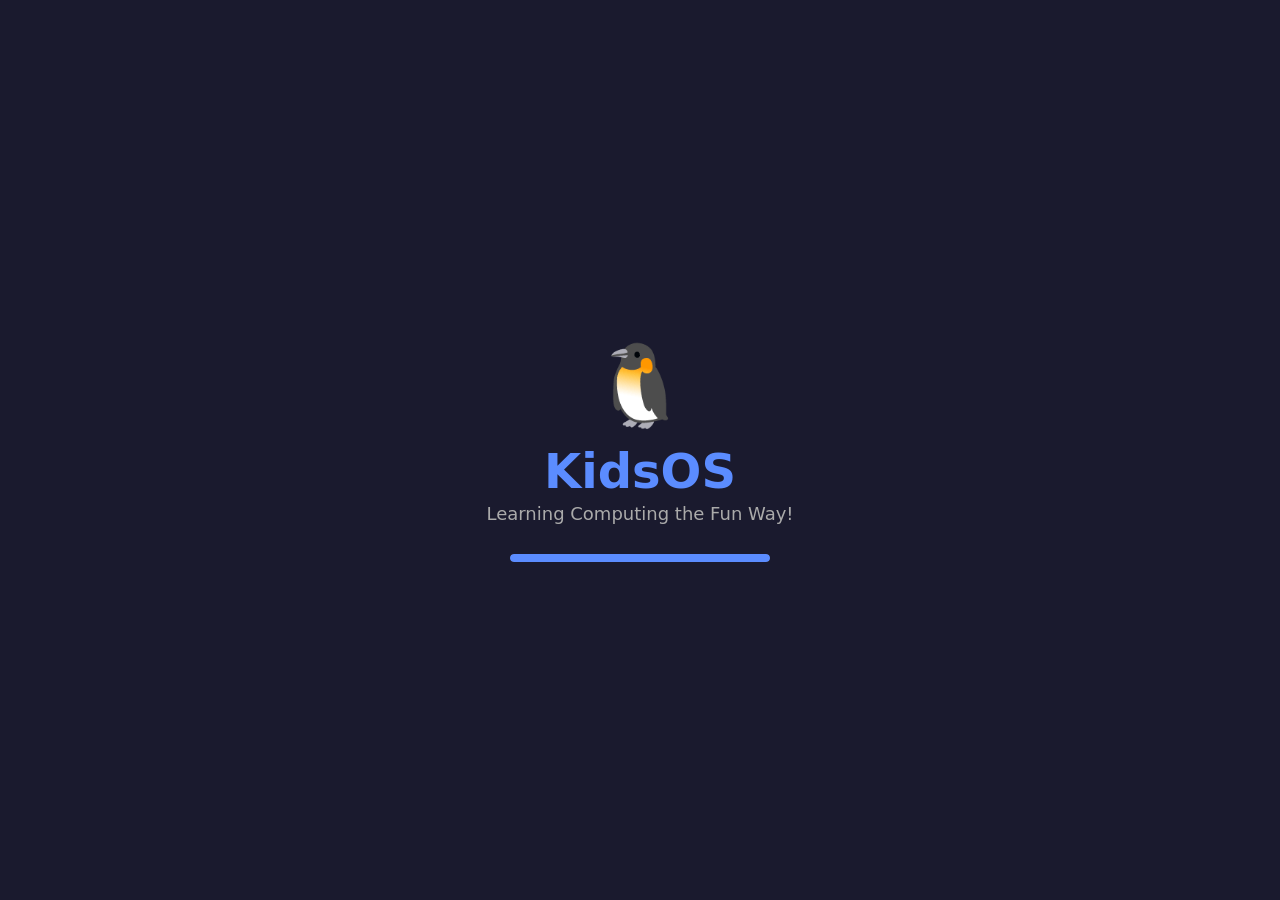
==== index.html @ b9c86a73 "Safety and privacy fixes (v0.24.5) Privacy - Vendor three.js r149 under vendor/ instead of loading i" ====
<!DOCTYPE html>
<html lang="en">
<head>
  <meta charset="UTF-8">
  <meta name="viewport" content="width=device-width, initial-scale=1.0, viewport-fit=cover">
  <title>KidsOS</title>
  <meta name="description" content="A fun educational OS simulator for kids to learn computing">
  <meta name="theme-color" content="#1a1a2e">
  <meta name="apple-mobile-web-app-capable" content="yes">
  <meta name="apple-mobile-web-app-status-bar-style" content="black-translucent">
  <meta name="mobile-web-app-capable" content="yes">
  <meta name="apple-mobile-web-app-title" content="KidsOS">
  <link rel="manifest" href="manifest.json">
  <link rel="icon" href="icons/icon.svg" type="image/svg+xml">
  <link rel="apple-touch-icon" href="icons/icon-192.png">
  <link rel="stylesheet" href="style.css?v=0.24.5">
</head>
<body>
  <!-- Desktop -->
  <div id="desktop">
    <!-- Desktop Icons -->
    <div id="desktop-icons">
      <div class="desktop-icon" onclick="OS.launch('filemanager')">
        <div class="icon-img">📁</div>
        <span>Files</span>
      </div>
      <div class="desktop-icon" onclick="OS.launch('notepad')">
        <div class="icon-img">📝</div>
        <span>Notepad</span>
      </div>
      <div class="desktop-icon" onclick="OS.launch('calculator')">
        <div class="icon-img">🔢</div>
        <span>Calculator</span>
      </div>
      <div class="desktop-icon" onclick="OS.launch('paint')">
        <div class="icon-img">🎨</div>
        <span>Paint</span>
      </div>
      <div class="desktop-icon" onclick="OS.launch('snake')">
        <div class="icon-img">🐍</div>
        <span>Snake</span>
      </div>
      <div class="desktop-icon" onclick="OS.launch('memory')">
        <div class="icon-img">🃏</div>
        <span>Memory</span>
      </div>
      <div class="desktop-icon" onclick="OS.launch('kidstagram')">
        <div class="icon-img">📸</div>
        <span>Kidstagram</span>
      </div>
      <div class="desktop-icon" onclick="OS.launch('chat')">
        <div class="icon-img">💬</div>
        <span>KidsChat</span>
      </div>
      <div class="desktop-icon" onclick="OS.launch('minesweeper')">
        <div class="icon-img">💣</div>
        <span>Minesweeper</span>
      </div>
      <div class="desktop-icon" onclick="OS.launch('ejob')">
        <div class="icon-img">💼</div>
        <span>eJob</span>
      </div>
      <div class="desktop-icon" onclick="OS.launch('kidflix')">
        <div class="icon-img">🎬</div>
        <span>Kidflix</span>
      </div>
      <div class="desktop-icon" onclick="OS.launch('tinybank')">
        <div class="icon-img">🏦</div>
        <span>TinyBank</span>
      </div>
      <div class="desktop-icon" onclick="OS.launch('chorequest')">
        <div class="icon-img">✅</div>
        <span>Chores</span>
      </div>
      <div class="desktop-icon" onclick="OS.launch('treasuremapper')">
        <div class="icon-img">🗺️</div>
        <span>Maps</span>
      </div>
      <div class="desktop-icon" onclick="OS.launch('snackdash')">
        <div class="icon-img">🛵</div>
        <span>SnackDash</span>
      </div>
      <div class="desktop-icon" onclick="OS.launch('zoomer')">
        <div class="icon-img">🚗</div>
        <span>Zoomer</span>
      </div>
      <div class="desktop-icon" onclick="OS.launch('soundboard')">
        <div class="icon-img">🔊</div>
        <span>Sounds</span>
      </div>
      <div class="desktop-icon" onclick="OS.launch('tinyscanner')">
        <div class="icon-img">🔍</div>
        <span>Scanner</span>
      </div>
      <div class="desktop-icon" onclick="OS.launch('sillyskies')">
        <div class="icon-img">🌈</div>
        <span>SillySkies</span>
      </div>
      <div class="desktop-icon" onclick="OS.launch('breakout')">
        <div class="icon-img">🧱</div>
        <span>Breakout</span>
      </div>
      <div class="desktop-icon" onclick="OS.launch('captaincardio')">
        <div class="icon-img">🚀</div>
        <span>Cardio</span>
      </div>
      <div class="desktop-icon" onclick="OS.launch('pebbles')">
        <div class="icon-img">🪨</div>
        <span>Pebbles</span>
      </div>
      <div class="desktop-icon" onclick="OS.launch('pocketpal')">
        <div class="icon-img">🐶</div>
        <span>Pocket Pal</span>
      </div>
      <div class="desktop-icon" onclick="OS.launch('settings')">
        <div class="icon-img">⚙️</div>
        <span>Settings</span>
      </div>
    </div>

    <!-- Windows container -->
    <div id="windows-container"></div>

    <!-- Taskbar -->
    <div id="taskbar">
      <div id="taskbar-left">
        <button id="app-menu-btn" onclick="OS.toggleAppMenu()">
          <span>🐧</span> Apps
        </button>
      </div>
      <div id="taskbar-center"></div>
      <div id="taskbar-right">
        <div id="taskbar-clock">
          <span id="clock-time">00:00</span>
          <span id="clock-date">Mon 01 Jan</span>
        </div>
      </div>
    </div>

    <!-- App Menu (Start Menu) -->
    <div id="app-menu" class="hidden">
      <div class="app-menu-header">
        <span id="menu-username">👤 User</span>
      </div>
      <div class="app-menu-grid">
        <div class="menu-app-item" onclick="OS.launch('filemanager'); OS.toggleAppMenu()">
          <span>📁</span> Files
        </div>
        <div class="menu-app-item" onclick="OS.launch('notepad'); OS.toggleAppMenu()">
          <span>📝</span> Notepad
        </div>
        <div class="menu-app-item" onclick="OS.launch('calculator'); OS.toggleAppMenu()">
          <span>🔢</span> Calculator
        </div>
        <div class="menu-app-item" onclick="OS.launch('paint'); OS.toggleAppMenu()">
          <span>🎨</span> Paint
        </div>
        <div class="menu-app-item" onclick="OS.launch('snake'); OS.toggleAppMenu()">
          <span>🐍</span> Snake
        </div>
        <div class="menu-app-item" onclick="OS.launch('memory'); OS.toggleAppMenu()">
          <span>🃏</span> Memory
        </div>
        <div class="menu-app-item" onclick="OS.launch('kidstagram'); OS.toggleAppMenu()">
          <span>📸</span> Kidstagram
        </div>
        <div class="menu-app-item" onclick="OS.launch('chat'); OS.toggleAppMenu()">
          <span>💬</span> KidsChat
        </div>
        <div class="menu-app-item" onclick="OS.launch('minesweeper'); OS.toggleAppMenu()">
          <span>💣</span> Minesweeper
        </div>
        <div class="menu-app-item" onclick="OS.launch('ejob'); OS.toggleAppMenu()">
          <span>💼</span> eJob
        </div>
        <div class="menu-app-item" onclick="OS.launch('kidflix'); OS.toggleAppMenu()">
          <span>🎬</span> Kidflix
        </div>
        <div class="menu-app-item" onclick="OS.launch('tinybank'); OS.toggleAppMenu()">
          <span>🏦</span> TinyBank
        </div>
        <div class="menu-app-item" onclick="OS.launch('chorequest'); OS.toggleAppMenu()">
          <span>✅</span> Chores
        </div>
        <div class="menu-app-item" onclick="OS.launch('treasuremapper'); OS.toggleAppMenu()">
          <span>🗺️</span> Maps
        </div>
        <div class="menu-app-item" onclick="OS.launch('snackdash'); OS.toggleAppMenu()">
          <span>🛵</span> SnackDash
        </div>
        <div class="menu-app-item" onclick="OS.launch('zoomer'); OS.toggleAppMenu()">
          <span>🚗</span> Zoomer
        </div>
        <div class="menu-app-item" onclick="OS.launch('soundboard'); OS.toggleAppMenu()">
          <span>🔊</span> Sounds
        </div>
        <div class="menu-app-item" onclick="OS.launch('tinyscanner'); OS.toggleAppMenu()">
          <span>🔍</span> Scanner
        </div>
        <div class="menu-app-item" onclick="OS.launch('sillyskies'); OS.toggleAppMenu()">
          <span>🌈</span> SillySkies
        </div>
        <div class="menu-app-item" onclick="OS.launch('breakout'); OS.toggleAppMenu()">
          <span>🧱</span> Breakout
        </div>
        <div class="menu-app-item" onclick="OS.launch('captaincardio'); OS.toggleAppMenu()">
          <span>🚀</span> Captain Cardio
        </div>
        <div class="menu-app-item" onclick="OS.launch('pebbles'); OS.toggleAppMenu()">
          <span>🪨</span> Pebbles
        </div>
        <div class="menu-app-item" onclick="OS.launch('pocketpal'); OS.toggleAppMenu()">
          <span>🐶</span> Pocket Pal
        </div>
        <div class="menu-app-item" onclick="OS.launch('settings'); OS.toggleAppMenu()">
          <span>⚙️</span> Settings
        </div>
      </div>
      <div class="app-menu-footer">
        <button onclick="OS.shutdown()">⏻ Shutdown</button>
      </div>
    </div>
  </div>

  <!-- Boot Screen -->
  <div id="boot-screen">
    <div id="boot-content">
      <div id="boot-logo">🐧</div>
      <div id="boot-title">KidsOS</div>
      <div id="boot-subtitle">Learning Computing the Fun Way!</div>
      <div id="boot-bar-wrap"><div id="boot-bar"></div></div>
    </div>
  </div>

  <!-- Three.js import map (used by Pocket Pal 3D) -->
  <script type="importmap">
  {
    "imports": {
      "three": "./vendor/three-0.149.0/build/three.module.js",
      "three/addons/": "./vendor/three-0.149.0/examples/jsm/"
    }
  }
  </script>

  <!-- Scripts -->
  <script src="js/os.js?v=0.24.5"></script>
  <script src="js/apps/calculator.js?v=0.24.5"></script>
  <script src="js/apps/notepad.js?v=0.24.5"></script>
  <script src="js/apps/filemanager.js?v=0.24.5"></script>
  <script src="js/apps/paint.js?v=0.24.5"></script>
  <script src="js/apps/snake.js?v=0.24.5"></script>
  <script src="js/apps/memory.js?v=0.24.5"></script>
  <script src="js/apps/kidstagram.js?v=0.24.5"></script>
  <script src="js/apps/chat.js?v=0.24.5"></script>
  <script src="js/apps/minesweeper.js?v=0.24.5"></script>
  <script src="js/apps/ejob.js?v=0.24.5"></script>
  <script src="js/apps/tinybank.js?v=0.24.5"></script>
  <script src="js/apps/chorequest.js?v=0.24.5"></script>
  <script src="js/apps/treasuremapper.js?v=0.24.5"></script>
  <script src="js/apps/snackdash.js?v=0.24.5"></script>
  <script src="js/apps/kidflix.js?v=0.24.5"></script>
  <script src="js/apps/zoomer.js?v=0.24.5"></script>
  <script src="js/apps/soundboard.js?v=0.24.5"></script>
  <script src="js/apps/tinyscanner.js?v=0.24.5"></script>
  <script src="js/apps/sillyskies.js?v=0.24.5"></script>
  <script src="js/apps/breakout.js?v=0.24.5"></script>
  <script src="js/apps/captaincardio.js?v=0.24.5"></script>
  <script src="js/apps/pebbles.js?v=0.24.5"></script>
  <script src="js/apps/pocketpal.js?v=0.24.5"></script>
  <script src="js/apps/settings.js?v=0.24.5"></script>
  <script>
    window.addEventListener('load', () => OS.boot());
    // After update: clean URL param once SW is ready
    if (location.search.includes('_update')) {
      var _cleaned = false;
      var _doClean = function() {
        if (_cleaned) return;
        _cleaned = true;
        history.replaceState(null, '', location.pathname);
      };
      if ('serviceWorker' in navigator) {
        navigator.serviceWorker.ready.then(_doClean);
        setTimeout(_doClean, 8000);
      } else { _doClean(); }
    }
    // Register PWA service worker
    if ('serviceWorker' in navigator) {
      navigator.serviceWorker.register('sw.js').then(reg => {
        reg.addEventListener('updatefound', () => {
          const newSW = reg.installing;
          newSW.addEventListener('statechange', () => {
            if (newSW.state === 'activated' && navigator.serviceWorker.controller) {
              console.log('KidsOS updated — refresh for latest version');
            }
          });
        });
      });
    }
  </script>
</body>
</html>
---- style.css ----
/* ===== RESET & BASE ===== */
*, *::before, *::after { box-sizing: border-box; margin: 0; padding: 0; }

:root {
  --taskbar-h: 52px;
  --accent: #5b8cff;
  --accent2: #ff7c5b;
  --bg-glass: rgba(30,30,50,0.82);
  --win-radius: 10px;
  --win-header-h: 36px;
  --font: 'Segoe UI', system-ui, sans-serif;
  --sat: env(safe-area-inset-top, 0px);
  --sab: env(safe-area-inset-bottom, 0px);
  --sal: env(safe-area-inset-left, 0px);
  --sar: env(safe-area-inset-right, 0px);
  /* Theme colors (light defaults) */
  --win-bg: #f0f0f0;
  --win-body-bg: #fff;
  --toolbar-bg: #f5f5f5;
  --surface-bg: #f8f8f8;
  --input-bg: #fff;
  --text-primary: #333;
  --text-secondary: #555;
  --text-muted: #888;
  --border-color: #ddd;
  --border-light: #eee;
  --hover-bg: #e8e8e8;
  --context-bg: #fff;
  --scrollbar-thumb: rgba(0,0,0,0.25);
}

[data-theme="dark"] {
  --win-bg: #2a2a3e;
  --win-body-bg: #1e1e2e;
  --toolbar-bg: #2a2a3e;
  --surface-bg: #252538;
  --input-bg: #1a1a2e;
  --text-primary: #e8e8e8;
  --text-secondary: #bbb;
  --text-muted: #888;
  --border-color: #3a3a5e;
  --border-light: #2a2a4a;
  --hover-bg: #3a3a5e;
  --context-bg: #2a2a3e;
  --scrollbar-thumb: rgba(255,255,255,0.25);
}

html, body {
  width: 100%; height: 100%;
  font-family: var(--font);
  overflow: hidden;
  user-select: none;
  touch-action: none; /* prevent browser pan/zoom interfering with OS interactions */
  -webkit-tap-highlight-color: transparent;
}

/* Restore scrolling inside scrollable panels */
.kc-messages, .kc-contact-list, .kc-edit-list, .kc-gallery-grid,
.kf-content, .fm-files, .win-body, .settings-panel, .kc-dialog,
#kc-contact-list, #kc-edit-list {
  touch-action: pan-y;
  -webkit-overflow-scrolling: touch;
}

/* Titlebar drag area — capture touch */
.win-titlebar { touch-action: none; }

/* Paint canvas — no browser gestures at all */
#paint-canvas { touch-action: none; }

/* ===== BOOT SCREEN ===== */
#boot-screen {
  position: fixed; inset: 0; z-index: 9999;
  background: #1a1a2e;
  display: flex; align-items: center; justify-content: center;
  transition: opacity 0.8s;
}
#boot-screen.fade-out { opacity: 0; pointer-events: none; }

#boot-content { text-align: center; color: #fff; }
#boot-logo { font-size: 80px; animation: pulse 1.5s infinite; }
#boot-title { font-size: 48px; font-weight: 700; margin: 10px 0 4px; color: #5b8cff; }
#boot-subtitle { font-size: 18px; color: #aaa; margin-bottom: 30px; }
#boot-bar-wrap {
  width: 260px; height: 8px; background: rgba(255,255,255,0.15);
  border-radius: 4px; overflow: hidden; margin: 0 auto;
}
#boot-bar {
  height: 100%; width: 0; background: #5b8cff;
  border-radius: 4px; transition: width 0.1s;
}

@keyframes pulse { 0%,100%{transform:scale(1)} 50%{transform:scale(1.1)} }

/* ===== DESKTOP ===== */
#desktop {
  width: 100vw; height: 100vh;
  background: linear-gradient(135deg, #1a1a2e 0%, #16213e 50%, #0f3460 100%);
  background-size: cover; background-position: center;
  position: relative; overflow: hidden;
}

/* ===== DESKTOP ICONS ===== */
#desktop-icons {
  position: absolute; top: calc(16px + var(--sat)); left: calc(16px + var(--sal));
  bottom: calc(var(--taskbar-h) + 16px);
  display: flex; flex-direction: column; flex-wrap: wrap; gap: 12px;
  z-index: 10;
}

.desktop-icon {
  display: flex; flex-direction: column; align-items: center;
  width: 80px; cursor: pointer; padding: 8px 4px;
  border-radius: 8px; transition: background 0.15s;
}
.desktop-icon:hover { background: rgba(255,255,255,0.15); }
.desktop-icon:active { background: rgba(255,255,255,0.25); }
.desktop-icon .icon-img { font-size: 36px; line-height: 1; }
.desktop-icon span {
  margin-top: 4px; font-size: 12px; color: #fff;
  text-shadow: 0 1px 3px rgba(0,0,0,0.8);
  text-align: center; word-break: break-word;
}

/* ===== TASKBAR ===== */
#taskbar {
  position: absolute; bottom: 0; left: 0; right: 0;
  height: calc(var(--taskbar-h) + var(--sab));
  background: var(--bg-glass);
  backdrop-filter: blur(12px);
  border-top: 1px solid rgba(255,255,255,0.12);
  display: flex; align-items: center;
  padding: 0 calc(12px + var(--sal)) var(--sab) calc(12px + var(--sar));
  gap: 8px; z-index: 100;
}

#taskbar-left { display: flex; align-items: center; }
#taskbar-center { flex: 1; display: flex; align-items: center; gap: 6px; padding: 0 8px; overflow: hidden; }
#taskbar-right { display: flex; align-items: center; }
.tbtn-icon { margin-right: 4px; }

#app-menu-btn {
  background: var(--accent); border: none;
  color: #fff; font-size: 14px; font-weight: 600;
  padding: 6px 14px; border-radius: 8px;
  cursor: pointer; transition: filter 0.15s;
  display: flex; align-items: center; gap: 6px;
}
#app-menu-btn:hover { filter: brightness(1.15); }

.taskbar-app-btn {
  background: rgba(255,255,255,0.12); border: 1px solid rgba(255,255,255,0.18);
  color: #fff; font-size: 13px; padding: 4px 12px;
  border-radius: 6px; cursor: pointer; max-width: 140px;
  white-space: nowrap; overflow: hidden; text-overflow: ellipsis;
  transition: background 0.15s;
}
.taskbar-app-btn:hover { background: rgba(255,255,255,0.22); }
.taskbar-app-btn.active { background: rgba(91,140,255,0.35); border-color: var(--accent); }
.taskbar-app-btn.minimized { opacity: 0.6; }

#taskbar-clock {
  display: flex; flex-direction: column; align-items: center;
  color: #fff; font-size: 13px; line-height: 1.3; padding: 0 8px;
}
#clock-time { font-weight: 700; font-size: 15px; }
#clock-date { font-size: 11px; color: #ccc; }

/* ===== APP MENU ===== */
#app-menu {
  position: absolute; bottom: calc(var(--taskbar-h) + 8px); left: 12px;
  width: 280px; background: var(--bg-glass);
  backdrop-filter: blur(16px);
  border: 1px solid rgba(255,255,255,0.15);
  border-radius: 12px; z-index: 200;
  overflow: hidden; box-shadow: 0 8px 32px rgba(0,0,0,0.5);
}
#app-menu.hidden { display: none; }

.app-menu-header {
  padding: 14px 16px; background: rgba(91,140,255,0.2);
  border-bottom: 1px solid rgba(255,255,255,0.1);
  color: #fff; font-size: 15px; font-weight: 600;
}

.app-menu-grid {
  display: grid; grid-template-columns: 1fr 1fr;
  gap: 2px; padding: 8px;
}

.menu-app-item {
  display: flex; align-items: center; gap: 10px;
  padding: 10px 12px; border-radius: 8px;
  color: #fff; font-size: 14px; cursor: pointer;
  transition: background 0.15s;
}
.menu-app-item:hover { background: rgba(255,255,255,0.15); }
.menu-app-item span { font-size: 20px; }

.app-menu-footer {
  padding: 10px 16px; border-top: 1px solid rgba(255,255,255,0.1);
}
.app-menu-footer button {
  background: rgba(255,80,80,0.2); border: 1px solid rgba(255,80,80,0.3);
  color: #ff9a9a; padding: 7px 16px; border-radius: 8px;
  cursor: pointer; font-size: 14px; width: 100%;
  transition: background 0.15s;
}
.app-menu-footer button:hover { background: rgba(255,80,80,0.35); }

/* ===== WINDOWS ===== */
#windows-container { position: absolute; inset: 0; bottom: var(--taskbar-h); z-index: 20; pointer-events: none; }
.window { pointer-events: all; }

.window {
  position: absolute;
  min-width: 300px; min-height: 200px;
  background: var(--win-bg); border-radius: var(--win-radius);
  box-shadow: 0 8px 40px rgba(0,0,0,0.5), 0 0 0 1px rgba(255,255,255,0.08);
  display: flex; flex-direction: column;
  overflow: hidden; transition: box-shadow 0.15s;
}
.window.focused { box-shadow: 0 12px 50px rgba(0,0,0,0.6), 0 0 0 2px var(--accent); }
.window.minimized { display: none; }
.window.maximized {
  top: 0 !important; left: 0 !important;
  width: 100% !important; height: 100% !important;
  border-radius: 0;
}

/* Window titlebar */
.win-titlebar {
  height: var(--win-header-h);
  background: linear-gradient(90deg, #2a2a4a, #3a3a6a);
  display: flex; align-items: center;
  padding: 0 10px; gap: 8px; flex-shrink: 0;
  cursor: grab; user-select: none;
}
.win-titlebar:active { cursor: grabbing; }

.win-controls { display: flex; gap: 4px; align-items: center; }
.win-btn {
  width: 28px; height: 22px; border-radius: 4px;
  border: none; cursor: pointer; font-size: 11px; font-weight: 700;
  color: rgba(255,255,255,0.7);
  display: flex; align-items: center; justify-content: center;
  transition: background 0.12s, color 0.12s;
  background: transparent;
}
.win-btn:hover { color: #fff; }
.win-btn.minimize:hover { background: rgba(255,255,255,0.15); }
.win-btn.maximize:hover { background: rgba(255,255,255,0.15); }
.win-btn.close:hover { background: #e81123; color: #fff; }

.win-title {
  flex: 1; color: #fff; font-size: 13px; font-weight: 600;
  text-align: left; pointer-events: none;
}
.win-title-icon { font-size: 16px; }

/* Window body */
.win-body {
  flex: 1; overflow: auto; background: var(--win-body-bg);
  display: flex; flex-direction: column;
  color: var(--text-primary);
}

/* Resize handle */
.win-resize {
  position: absolute; bottom: 0; right: 0;
  width: 16px; height: 16px; cursor: nw-resize;
  background: linear-gradient(135deg, transparent 50%, rgba(0,0,0,0.2) 50%);
}

/* ===== SCROLLBAR STYLES ===== */
::-webkit-scrollbar { width: 6px; height: 6px; }
::-webkit-scrollbar-track { background: transparent; }
::-webkit-scrollbar-thumb { background: var(--scrollbar-thumb); border-radius: 3px; }

/* ===== UTILITY ===== */
.hidden { display: none !important; }
button { font-family: var(--font); }


/* ===== SHUTDOWN OVERLAY ===== */
#shutdown-overlay {
  position: fixed; inset: 0; z-index: 9999;
  background: #000; color: #fff;
  display: flex; align-items: center; justify-content: center;
  font-size: 32px; opacity: 0;
  transition: opacity 1s;
  pointer-events: none;
}
#shutdown-overlay.show { opacity: 1; pointer-events: all; }

/* ===== APPS ===== */

/* --- Calculator --- */
.calc-wrap { padding: 12px; background: #1e1e2e; height: 100%; display: flex; flex-direction: column; gap: 8px; }
.calc-display {
  background: #2a2a3e; border-radius: 8px; padding: 10px 14px;
  text-align: right; color: #fff;
}
.calc-display .calc-expr { font-size: 13px; color: #888; min-height: 18px; }
.calc-display .calc-result { font-size: 32px; font-weight: 700; }
.calc-buttons { display: grid; grid-template-columns: repeat(4,1fr); gap: 6px; flex: 1; }
.calc-btn {
  border: none; border-radius: 8px; font-size: 18px; font-weight: 600;
  cursor: pointer; padding: 0; aspect-ratio: unset;
  transition: filter 0.1s, transform 0.1s;
}
.calc-btn:active { filter: brightness(0.85); transform: scale(0.95); }
.calc-btn.num { background: #3a3a5e; color: #fff; }
.calc-btn.op  { background: #5b8cff; color: #fff; }
.calc-btn.eq  { background: #ff7c5b; color: #fff; }
.calc-btn.clear { background: #ff5f57; color: #fff; }
.calc-btn.zero { grid-column: span 2; }
.calc-btn.fn { background: #44445e; color: #ccc; font-size: 14px; }

/* --- Notepad --- */
.notepad-wrap { display: flex; flex-direction: column; height: 100%; }
.notepad-toolbar {
  display: flex; align-items: center; gap: 6px;
  padding: 6px 10px; background: var(--toolbar-bg); border-bottom: 1px solid var(--border-color);
  flex-wrap: wrap;
}
.notepad-toolbar button, .notepad-toolbar select, .notepad-toolbar input[type=color] {
  padding: 4px 10px; border-radius: 6px; border: 1px solid var(--border-color);
  background: var(--input-bg); cursor: pointer; font-size: 13px; color: var(--text-primary);
}
.notepad-toolbar input[type=color] { width: 32px; padding: 2px; }
.notepad-toolbar button:hover { background: var(--hover-bg); }
#notepad-area, .notepad-ta {
  flex: 1; border: none; outline: none; resize: none;
  padding: 14px; font-size: 15px; line-height: 1.6;
  font-family: 'Consolas', monospace; background: var(--win-body-bg); color: var(--text-primary);
}
.notepad-statusbar {
  padding: 4px 12px; background: var(--surface-bg); border-top: 1px solid var(--border-color);
  font-size: 12px; color: var(--text-muted);
}

/* --- File Manager --- */
.fm-wrap { display: flex; flex-direction: column; height: 100%; }
.fm-toolbar {
  display: flex; align-items: center; gap: 8px;
  padding: 8px 12px; background: var(--toolbar-bg); border-bottom: 1px solid var(--border-color);
}
.fm-toolbar button {
  padding: 5px 12px; border-radius: 6px; border: 1px solid var(--border-color);
  background: var(--input-bg); cursor: pointer; font-size: 13px; color: var(--text-primary);
}
.fm-toolbar button:hover { background: var(--hover-bg); }
.fm-path {
  flex: 1; padding: 5px 10px; border: 1px solid var(--border-color); border-radius: 6px;
  font-size: 13px; background: var(--input-bg); color: var(--text-primary);
}
.fm-body { flex: 1; display: flex; overflow: hidden; }
.fm-sidebar {
  width: 140px; background: var(--surface-bg); border-right: 1px solid var(--border-color);
  padding: 8px; display: flex; flex-direction: column; gap: 2px;
}
.fm-sidebar-item {
  padding: 7px 10px; border-radius: 6px; cursor: pointer;
  font-size: 13px; color: var(--text-primary); display: flex; align-items: center; gap: 6px;
}
.fm-sidebar-item:hover { background: var(--hover-bg); }
.fm-sidebar-item.active { background: var(--accent); color: #fff; }
.fm-files {
  flex: 1; padding: 12px; overflow-y: auto;
  display: grid; grid-template-columns: repeat(auto-fill, minmax(90px, 1fr));
  gap: 8px; align-content: start;
}
.fm-file {
  display: flex; flex-direction: column; align-items: center;
  padding: 10px 6px; border-radius: 8px; cursor: pointer;
  text-align: center; font-size: 12px; color: var(--text-primary);
  transition: background 0.15s;
}
.fm-file:hover { background: rgba(91,140,255,0.12); }
.fm-file.selected { background: rgba(91,140,255,0.25); }
.fm-file .file-icon { font-size: 32px; margin-bottom: 4px; }
.fm-file span { word-break: break-word; line-height: 1.3; }
.fm-statusbar {
  padding: 5px 12px; background: var(--surface-bg); border-top: 1px solid var(--border-color);
  font-size: 12px; color: var(--text-muted);
}

/* Context menu */
.context-menu {
  position: fixed; background: var(--context-bg); border: 1px solid var(--border-color);
  border-radius: 8px; box-shadow: 0 4px 16px rgba(0,0,0,0.15);
  z-index: 9000; min-width: 160px; overflow: hidden;
}
.context-menu-item {
  padding: 9px 16px; font-size: 13px; cursor: pointer;
  display: flex; align-items: center; gap: 8px; color: var(--text-primary);
}
.context-menu-item:hover { background: var(--hover-bg); }
.context-menu-sep { height: 1px; background: var(--border-light); margin: 2px 0; }

/* --- Paint --- */
.paint-wrap { display: flex; flex-direction: column; height: 100%; background: var(--hover-bg); }
.paint-toolbar {
  display: flex; align-items: center; gap: 8px; flex-wrap: wrap;
  padding: 6px 10px; background: var(--toolbar-bg); border-bottom: 1px solid var(--border-color);
}
.paint-tool-btn {
  width: 34px; height: 34px; border: 2px solid transparent;
  border-radius: 6px; background: var(--input-bg); cursor: pointer;
  font-size: 16px; display: flex; align-items: center; justify-content: center;
  transition: all 0.15s; color: var(--text-primary);
}
.paint-tool-btn:hover { background: var(--hover-bg); }
.paint-tool-btn.active { border-color: var(--accent); background: var(--hover-bg); }
.paint-sep { width: 1px; height: 28px; background: var(--border-color); margin: 0 4px; }
.paint-color-btn {
  width: 26px; height: 26px; border-radius: 50%; border: 2px solid #fff;
  cursor: pointer; transition: transform 0.1s;
  box-shadow: 0 1px 3px rgba(0,0,0,0.3);
}
.paint-color-btn:hover { transform: scale(1.2); }
.paint-color-btn.active { border-color: #333; transform: scale(1.15); }
#paint-color-picker { width: 30px; height: 30px; border: none; padding: 0; cursor: pointer; border-radius: 50%; }
.paint-size-label { font-size: 12px; color: var(--text-secondary); }
#paint-size { width: 70px; }
.paint-canvas-wrap {
  flex: 1; overflow: auto; display: flex;
  align-items: flex-start; justify-content: flex-start;
  padding: 12px; background: var(--border-color);
}
#paint-canvas {
  background: #fff; cursor: crosshair;
  box-shadow: 0 2px 12px rgba(0,0,0,0.2);
  touch-action: none;
}
.paint-actions { display: flex; gap: 6px; }
.paint-action-btn {
  padding: 5px 12px; border-radius: 6px; border: 1px solid var(--border-color);
  background: var(--input-bg); cursor: pointer; font-size: 13px; color: var(--text-primary);
}
.paint-action-btn:hover { background: var(--hover-bg); }

/* --- Snake Game --- */
.snake-wrap { display: flex; flex-direction: column; align-items: center; height: 100%; padding: 16px; background: #1a1a2e; gap: 12px; overflow-y: auto; }
.snake-canvas-wrap { position: relative; }
.snake-score { color: #fff; font-size: 18px; font-weight: 700; }
.snake-score span { color: #5b8cff; }
#snake-canvas { border: 3px solid #5b8cff; border-radius: 6px; background: #0a0a1a; }
.snake-controls { display: flex; flex-direction: column; align-items: center; gap: 8px; }
.snake-play-btn {
  padding: 8px 24px; background: #5b8cff; color: #fff;
  border: none; border-radius: 8px; cursor: pointer; font-size: 15px; font-weight: 600;
}
.snake-play-btn:hover { background: #7aa3ff; }
.snake-dpad {
  display: grid; grid-template-columns: 44px 44px 44px; grid-template-rows: 44px 44px 44px;
  gap: 3px; width: 140px; height: 140px;
  background: rgba(255,255,255,0.06);
  border-radius: 50%; place-items: center;
  border: 2px solid rgba(91,140,255,0.25);
}
.snake-dpad-btn {
  width: 40px; height: 40px; border: none; border-radius: 50%;
  background: rgba(91,140,255,0.15); cursor: pointer;
  display: flex; align-items: center; justify-content: center;
  transition: background 0.1s, transform 0.1s; user-select: none; -webkit-user-select: none;
  position: relative;
}
.snake-dpad-btn::after {
  content: ''; display: block; width: 12px; height: 12px;
  border-right: 2.5px solid #8ab4ff; border-bottom: 2.5px solid #8ab4ff;
}
.snake-dpad-btn:hover { background: rgba(91,140,255,0.3); }
.snake-dpad-btn:active { background: rgba(91,140,255,0.5); transform: scale(0.88); }
.snake-dpad-up    { grid-column: 2; grid-row: 1; }
.snake-dpad-left  { grid-column: 1; grid-row: 2; }
.snake-dpad-right { grid-column: 3; grid-row: 2; }
.snake-dpad-down  { grid-column: 2; grid-row: 3; }
.snake-dpad-up::after    { transform: rotate(-135deg) translateY(-1px); }
.snake-dpad-right::after { transform: rotate(-45deg) translateX(-1px); }
.snake-dpad-down::after  { transform: rotate(45deg) translateY(1px); }
.snake-dpad-left::after  { transform: rotate(135deg) translateX(1px); }

/* --- Memory Game --- */
.memory-wrap { display: flex; flex-direction: column; align-items: center; height: 100%; padding: 16px; background: #1a1a2e; gap: 12px; }
.memory-info { display: flex; gap: 24px; }
.memory-info span { color: #fff; font-size: 16px; }
.memory-info span b { color: #5b8cff; }
#memory-grid {
  display: grid; grid-template-columns: repeat(4, 80px);
  gap: 10px; justify-content: center;
}
.mem-card {
  width: 80px; height: 80px; border-radius: 10px;
  background: #2a2a4e; cursor: pointer;
  display: flex; align-items: center; justify-content: center;
  font-size: 36px; border: 2px solid #3a3a6e;
  transition: transform 0.3s, background 0.3s;
  transform-style: preserve-3d;
  perspective: 600px;
}
.mem-card.flipped { background: #3a3a6e; transform: rotateY(0deg); }
.mem-card.matched { background: rgba(40,202,65,0.25); border-color: #28ca41; }
.mem-card.hidden-face .card-face { display: none; }
.card-face { font-size: 36px; }
.memory-btn {
  padding: 8px 24px; background: #5b8cff; color: #fff;
  border: none; border-radius: 8px; cursor: pointer; font-size: 15px; font-weight: 600;
}
.memory-btn:hover { background: #7aa3ff; }
.memory-msg { color: #ffbd2e; font-size: 18px; font-weight: 700; min-height: 26px; }

/* --- Minesweeper --- */
.ms-dbtn {
  padding: 5px 14px; border-radius: 20px; border: 2px solid var(--border-color);
  background: var(--input-bg); cursor: pointer; font-size: 13px; font-weight: 600;
  color: var(--text-secondary); transition: all 0.15s; font-family: var(--font);
}
.ms-dbtn:hover { background: var(--hover-bg); border-color: var(--accent); }
.ms-dbtn.active { background: var(--accent); color: #fff; border-color: var(--accent); }

.ms-wrap {
  display: flex; flex-direction: column; align-items: center;
  height: 100%; padding: 12px 10px; background: var(--win-bg); gap: 8px; overflow-y: auto;
}
.ms-topbar {
  display: flex; align-items: center; justify-content: space-between;
  width: 100%; background: #d4d0c8; border: 2px solid;
  border-color: #fff #808080 #808080 #fff;
  padding: 6px 12px; border-radius: 4px;
}
.ms-counter {
  font-size: 20px; font-weight: 700; color: #cc0000;
  background: #000; padding: 4px 10px; border-radius: 4px;
  font-family: 'Courier New', monospace; min-width: 70px; text-align: center;
}
.ms-face-btn {
  font-size: 28px; background: #d4d0c8; border: 2px solid;
  border-color: #fff #808080 #808080 #fff;
  width: 44px; height: 44px; cursor: pointer; border-radius: 4px;
  display: flex; align-items: center; justify-content: center;
  transition: border-color 0.1s;
}
.ms-face-btn:active { border-color: #808080 #fff #fff #808080; }

.ms-difficulty { display: flex; gap: 6px; }
.ms-diff-btn {
  padding: 5px 14px; border-radius: 20px; border: 2px solid var(--border-color);
  background: var(--input-bg); cursor: pointer; font-size: 13px; font-weight: 600;
  color: var(--text-secondary); transition: all 0.15s;
}
.ms-diff-btn:hover { background: var(--hover-bg); border-color: var(--accent); }
.ms-diff-btn.active { background: var(--accent); color: #fff; border-color: var(--accent); }

.ms-flagrow { display: flex; align-items: center; gap: 10px; }
.ms-flag-toggle {
  padding: 6px 16px; border-radius: 20px; border: none;
  background: var(--accent); color: #fff; cursor: pointer;
  font-size: 13px; font-weight: 600; transition: background 0.15s;
}
.ms-flag-hint { font-size: 11px; color: var(--text-muted); }

.ms-grid-wrap { overflow: auto; max-width: 100%; }
.ms-grid {
  display: grid; gap: 2px;
  background: #bdbdbd; padding: 3px;
  border: 3px solid; border-color: #808080 #fff #fff #808080;
  border-radius: 2px;
}

/* Cells */
.ms-cell {
  display: flex; align-items: center; justify-content: center;
  border-radius: 2px; cursor: pointer; font-family: var(--font);
  transition: filter 0.05s; user-select: none;
}
.ms-cell.hidden {
  background: #d4d0c8;
  border: 2px solid; border-color: #fff #808080 #808080 #fff;
}
.ms-cell.hidden:hover { filter: brightness(1.08); }
.ms-cell.hidden:active { border-color: #808080 #fff #fff #808080; filter: brightness(0.95); }
.ms-cell.revealed {
  background: #bdbdbd; border: 1px solid #9e9e9e;
}
.ms-cell.flagged {
  background: #d4d0c8; border: 2px solid; border-color: #fff #808080 #808080 #fff;
}
.ms-cell.mine { background: #bdbdbd; }
.ms-cell.death { background: #ff4444; }

.ms-message {
  font-size: 16px; font-weight: 700; color: var(--text-primary);
  min-height: 24px; text-align: center;
}

/* --- eJob --- */
.ej-wrap { display: flex; flex-direction: column; height: 100%; overflow: hidden; }

/* Stats bar */
.ej-stats {
  display: flex; align-items: center; gap: 12px;
  padding: 8px 14px; background: var(--toolbar-bg); border-bottom: 1px solid var(--border-color);
  flex-shrink: 0; flex-wrap: wrap;
}
.ej-score { font-size: 16px; font-weight: 700; color: var(--text-primary); }
.ej-combo { font-size: 14px; font-weight: 700; color: #ff6b35; animation: ej-pulse 0.6s infinite; }
@keyframes ej-pulse { 0%,100%{transform:scale(1)} 50%{transform:scale(1.1)} }
.ej-rank { font-size: 13px; color: var(--text-secondary); margin-left: auto; }
.ej-timer { font-size: 15px; font-weight: 700; color: var(--text-primary); }
.ej-timer-low { color: #e53935; animation: ej-pulse 0.5s infinite; }

/* Body: sidebar + view */
.ej-body { display: flex; flex: 1; overflow: hidden; }

/* Inbox sidebar */
.ej-inbox {
  width: 140px; min-width: 140px; background: #1e1e2e;
  display: flex; flex-direction: column; border-right: 1px solid rgba(255,255,255,0.08);
}
.ej-inbox-title {
  padding: 10px 12px; color: #fff; font-size: 12px; font-weight: 700;
  letter-spacing: 1px; background: rgba(255,255,255,0.06);
  border-bottom: 1px solid rgba(255,255,255,0.08);
}
.ej-inbox-list { flex: 1; overflow-y: auto; padding: 4px 0; }
.ej-inbox-item {
  display: flex; align-items: center; gap: 6px;
  padding: 6px 10px; font-size: 12px; color: #ccc;
}
.ej-inbox-item.ej-current { background: rgba(91,140,255,0.2); color: #fff; }
.ej-inbox-item.ej-done { opacity: 0.5; }
.ej-inbox-status { width: 16px; text-align: center; font-size: 11px; }
.ej-inbox-emoji { font-size: 14px; }
.ej-inbox-name { white-space: nowrap; overflow: hidden; text-overflow: ellipsis; }

/* Email view */
.ej-view {
  flex: 1; display: flex; flex-direction: column;
  padding: 14px; gap: 10px; overflow-y: auto;
  position: relative; background: var(--win-body-bg);
}
.ej-email-header { display: flex; align-items: center; gap: 10px; }
.ej-sender-emoji { font-size: 28px; }
.ej-sender-name { font-size: 15px; font-weight: 700; color: var(--text-primary); }
.ej-subject { font-size: 12px; color: var(--text-muted); }
.ej-email-body {
  background: var(--surface-bg); border: 1px solid var(--border-light);
  border-radius: 8px; padding: 10px 14px; font-size: 13px;
  color: var(--text-secondary); line-height: 1.5; font-style: italic;
}

/* Reply section */
.ej-reply-section { flex: 1; display: flex; flex-direction: column; gap: 4px; }
.ej-reply-label { font-size: 11px; color: var(--text-muted); text-align: center; letter-spacing: 1px; }
.ej-reply-text {
  background: var(--input-bg); border: 1px solid var(--border-color);
  border-radius: 8px; padding: 10px 14px; font-size: 13px;
  color: var(--text-primary); line-height: 1.5; min-height: 48px;
  font-family: 'Consolas', 'Courier New', monospace;
}
.ej-cursor { animation: ej-blink 0.6s infinite; color: var(--accent); font-weight: 700; }
@keyframes ej-blink { 0%,100%{opacity:1} 50%{opacity:0} }

/* Progress bar */
.ej-progress-wrap {
  height: 8px; background: var(--hover-bg); border-radius: 4px; overflow: hidden;
}
.ej-progress-bar {
  height: 100%; background: var(--accent); border-radius: 4px;
  transition: width 0.1s;
}
.ej-progress-pct { font-size: 11px; color: var(--text-muted); text-align: right; }

/* Persistent animation overlay (lives on window element, survives render cycles) */
.ej-overlay {
  position: absolute;
  top: var(--win-header-h); left: 0; right: 0; bottom: 0;
  pointer-events: none; z-index: 5; overflow: hidden;
}

/* Sent flash */
.ej-sent-flash {
  position: absolute; top: 50%; left: 50%; transform: translate(-50%, -50%) scale(0);
  font-size: 36px; font-weight: 800; color: #4caf50;
  pointer-events: none; opacity: 0; text-align: center;
  text-shadow: 0 2px 12px rgba(76,175,80,0.5);
  line-height: 1.3; white-space: nowrap;
}
.ej-flash-anim {
  animation: ej-flash 1.8s cubic-bezier(0.17, 0.67, 0.3, 1.2);
}
@keyframes ej-flash {
  0% { opacity: 1; transform: translate(-50%, -50%) scale(0.3) rotate(-5deg); }
  15% { opacity: 1; transform: translate(-50%, -50%) scale(1.6) rotate(2deg); }
  30% { opacity: 1; transform: translate(-50%, -50%) scale(1.4) rotate(-1deg); }
  60% { opacity: 1; transform: translate(-50%, -52%) scale(1.45) rotate(0deg); }
  80% { opacity: 0.7; transform: translate(-50%, -58%) scale(1.5) rotate(0deg); }
  100% { opacity: 0; transform: translate(-50%, -68%) scale(1.6); }
}

/* Combo popup */
.ej-combo-pop {
  position: absolute; top: 35%; left: 50%; transform: translate(-50%, -50%) scale(0);
  font-size: 32px; font-weight: 800; color: #ff6b35;
  pointer-events: none; opacity: 0; text-align: center;
  text-shadow: 0 2px 16px rgba(255,107,53,0.5);
  line-height: 1.3; white-space: nowrap;
}
.ej-pop-anim {
  animation: ej-pop 2s cubic-bezier(0.17, 0.67, 0.3, 1.2);
}
@keyframes ej-pop {
  0% { opacity: 1; transform: translate(-50%, -50%) scale(0.3) rotate(5deg); }
  12% { opacity: 1; transform: translate(-50%, -50%) scale(1.8) rotate(-3deg); }
  25% { opacity: 1; transform: translate(-50%, -55%) scale(1.5) rotate(1deg); }
  55% { opacity: 1; transform: translate(-50%, -60%) scale(1.55) rotate(0deg); }
  80% { opacity: 0.6; transform: translate(-50%, -75%) scale(1.5) rotate(0deg); }
  100% { opacity: 0; transform: translate(-50%, -90%) scale(1.2); }
}

/* Zero score special win */
.ej-zero-win { font-size: 48px; margin-bottom: 8px; animation: ej-zero-bounce 1s infinite; }
@keyframes ej-zero-bounce { 0%,100%{transform:scale(1) rotate(0deg)} 25%{transform:scale(1.15) rotate(-5deg)} 50%{transform:scale(1) rotate(0deg)} 75%{transform:scale(1.15) rotate(5deg)} }
.ej-zero-title {
  font-size: 22px; font-weight: 800; color: #ff6b35;
  text-shadow: 0 2px 8px rgba(255,107,53,0.4);
  animation: ej-zero-glow 1.5s infinite alternate;
}
@keyframes ej-zero-glow { 0%{text-shadow:0 2px 8px rgba(255,107,53,0.4)} 100%{text-shadow:0 2px 20px rgba(255,107,53,0.8)} }

/* Tap zone */
.ej-tap-zone {
  padding: 12px; text-align: center; font-size: 14px; font-weight: 600;
  color: var(--text-muted); background: var(--surface-bg);
  border-top: 1px solid var(--border-color); cursor: pointer;
  flex-shrink: 0; user-select: none; -webkit-user-select: none;
  transition: background 0.15s;
}
.ej-tap-zone:active { background: var(--hover-bg); }

/* Idle screen */
.ej-idle {
  display: flex; flex-direction: column; align-items: center;
  justify-content: center; flex: 1; padding: 24px; text-align: center; gap: 8px;
}
.ej-idle-icon { font-size: 56px; }
.ej-idle-title { font-size: 32px; font-weight: 800; color: var(--text-primary); }
.ej-idle-subtitle { font-size: 14px; color: var(--text-muted); margin-bottom: 8px; }
.ej-idle-desc { font-size: 13px; color: var(--text-secondary); max-width: 360px; line-height: 1.5; }
.ej-idle-rules {
  display: flex; flex-direction: column; gap: 4px;
  font-size: 13px; color: var(--text-secondary); margin: 12px 0;
}
.ej-start-btn {
  padding: 12px 32px; background: var(--accent); color: #fff;
  border: none; border-radius: 10px; cursor: pointer;
  font-size: 16px; font-weight: 700; font-family: var(--font);
  transition: filter 0.15s;
}
.ej-start-btn:hover { filter: brightness(1.15); }
.ej-hi-score { font-size: 14px; color: var(--text-muted); margin-top: 8px; }

/* Game over screen */
.ej-gameover {
  display: flex; flex-direction: column; align-items: center;
  justify-content: center; flex: 1; padding: 24px; text-align: center; gap: 8px;
}
.ej-go-rank { font-size: 24px; font-weight: 700; color: var(--text-primary); }
.ej-go-title { font-size: 28px; font-weight: 800; color: var(--text-primary); margin-bottom: 12px; }
.ej-go-stats { display: flex; flex-wrap: wrap; gap: 12px; justify-content: center; margin-bottom: 16px; }
.ej-go-stat {
  background: var(--surface-bg); border: 1px solid var(--border-light);
  border-radius: 10px; padding: 12px 18px; min-width: 110px;
  display: flex; flex-direction: column; gap: 4px;
}
.ej-go-stat span { font-size: 12px; color: var(--text-muted); }
.ej-go-stat strong { font-size: 20px; color: var(--text-primary); }

/* --- Soundboard --- */
.sb-wrap {
  height: 100%; padding: 16px; background: #1a1a2e;
  display: flex; align-items: center; justify-content: center;
}
.sb-grid {
  display: grid; grid-template-columns: repeat(4, 1fr);
  gap: 10px; width: 100%; max-width: 380px;
}
.sb-btn {
  aspect-ratio: 1; border: none; border-radius: 14px;
  cursor: pointer; display: flex; flex-direction: column;
  align-items: center; justify-content: center; gap: 4px;
  transition: transform 0.1s, filter 0.1s;
  box-shadow: 0 4px 12px rgba(0,0,0,0.3);
}
.sb-btn:hover { filter: brightness(1.15); transform: scale(1.05); }
.sb-btn:active, .sb-btn.sb-pressed { transform: scale(0.9); filter: brightness(1.4); }
.sb-emoji { font-size: 32px; line-height: 1; }
.sb-label { font-size: 11px; font-weight: 700; color: #fff; text-shadow: 0 1px 2px rgba(0,0,0,0.4); }

/* --- Kidflix --- */
.kf-wrap { display:flex; flex-direction:column; height:100%; background:#141414; overflow:hidden; }

.kf-header {
  display:flex; align-items:center; gap:12px; padding:10px 16px;
  background:#141414; border-bottom:1px solid #2a2a2a; flex-shrink:0;
}
.kf-logo {
  font-size:20px; font-weight:900; letter-spacing:2px;
  background:linear-gradient(180deg,#e50914,#b20710); -webkit-background-clip:text; -webkit-text-fill-color:transparent;
  text-shadow:none;
}
.kf-search {
  flex:1; max-width:220px; padding:6px 12px; border-radius:4px;
  border:1px solid #444; background:#2a2a2a; color:#fff;
  font-size:13px; outline:none; font-family:var(--font);
}
.kf-search::placeholder { color:#888; }
.kf-search:focus { border-color:#e50914; }

.kf-tabs {
  display:flex; gap:4px; padding:8px 16px; background:#141414; flex-shrink:0;
  overflow-x:auto; scrollbar-width:none;
}
.kf-tabs::-webkit-scrollbar { display:none; }
.kf-tab {
  padding:5px 14px; border-radius:16px; border:1px solid #444;
  background:transparent; color:#aaa; font-size:12px; font-weight:600;
  cursor:pointer; white-space:nowrap; font-family:var(--font);
  transition:all 0.15s;
}
.kf-tab:hover { border-color:#888; color:#fff; }
.kf-tab-active { background:#e50914; border-color:#e50914; color:#fff; }

.kf-content { flex:1; overflow-y:auto; padding:12px 16px; }

.kf-grid {
  display:grid; grid-template-columns:repeat(auto-fill,minmax(150px,1fr));
  gap:16px;
}

.kf-empty { color:#888; text-align:center; padding:40px; font-size:15px; grid-column:1/-1; }

.kf-card { cursor:pointer; transition:transform 0.15s; }
.kf-card:hover { transform:scale(1.04); }

.kf-poster {
  position:relative; border-radius:8px; overflow:hidden;
  box-shadow:0 4px 12px rgba(0,0,0,0.4);
}
.kf-poster-canvas { width:100%; height:auto; display:block; }
.kf-play-overlay {
  position:absolute; inset:0; display:flex; align-items:center; justify-content:center;
  background:rgba(0,0,0,0); font-size:36px; color:#fff; opacity:0;
  transition:all 0.2s; pointer-events:none;
}
.kf-card:hover .kf-play-overlay { opacity:1; background:rgba(0,0,0,0.35); }

.kf-card-info { padding:8px 2px 0; }
.kf-card-title { color:#fff; font-size:13px; font-weight:600; line-height:1.3; }
.kf-card-meta { display:flex; gap:8px; margin-top:3px; }
.kf-card-genre { font-size:11px; color:#e50914; font-weight:600; }
.kf-card-year { font-size:11px; color:#888; }

/* Player view */
.kf-player { display:flex; flex-direction:column; gap:12px; }

.kf-back-btn {
  align-self:flex-start; padding:6px 14px; border-radius:6px;
  border:1px solid #444; background:#2a2a2a; color:#ccc;
  font-size:13px; cursor:pointer; font-family:var(--font);
  transition:all 0.15s;
}
.kf-back-btn:hover { background:#444; color:#fff; }

.kf-video-wrap { border-radius:8px; overflow:hidden; background:#000; }
.kf-video { width:100%; display:block; max-height:300px; background:#000; }

.kf-movie-info { padding:4px 0 16px; }
.kf-movie-header { display:flex; align-items:flex-start; gap:12px; }
.kf-movie-emoji { font-size:40px; line-height:1; flex-shrink:0; }
.kf-movie-titles { flex:1; }
.kf-movie-title { color:#fff; font-size:20px; font-weight:700; margin:0 0 6px; }
.kf-movie-meta { display:flex; align-items:center; gap:10px; flex-wrap:wrap; color:#aaa; font-size:13px; }
.kf-badge {
  padding:2px 10px; border-radius:4px; font-size:11px; font-weight:700;
  background:#e50914; color:#fff;
}
.kf-rating { color:#fdd835; font-weight:700; }

.kf-like-btn {
  font-size:24px; background:none; border:none; cursor:pointer;
  padding:4px; transition:transform 0.15s; flex-shrink:0;
}
.kf-like-btn:hover { transform:scale(1.2); }

.kf-movie-desc { color:#ccc; font-size:14px; line-height:1.6; margin:12px 0 8px; }
.kf-movie-parody { color:#666; font-size:12px; font-style:italic; }

/* --- Kidstagram --- */
.kg-wrap { display:flex; flex-direction:column; height:100%; background:var(--surface-bg); overflow:hidden; }

.kg-nav {
  display:flex; align-items:center; justify-content:space-between;
  padding:10px 16px; background:var(--win-body-bg); border-bottom:1px solid var(--border-light); flex-shrink:0;
}
.kg-nav-logo { font-size:17px; font-weight:800; background:linear-gradient(90deg,#f09433,#e6683c,#dc2743,#cc2366,#bc1888); -webkit-background-clip:text; -webkit-text-fill-color:transparent; }
.kg-nav-count { font-size:14px; font-weight:700; color:#e91e8c; }

/* Stories */
.kg-stories {
  display:flex; gap:12px; padding:12px 14px; overflow-x:auto;
  background:var(--win-body-bg); border-bottom:1px solid var(--border-light); flex-shrink:0;
}
.kg-stories::-webkit-scrollbar { height:0; }
.kg-story { display:flex; flex-direction:column; align-items:center; gap:4px; cursor:pointer; }
.kg-story-ring {
  padding:2px; border-radius:50%;
  background:linear-gradient(45deg,#f09433,#e6683c,#dc2743,#cc2366,#bc1888);
}
.kg-story-av {
  width:48px; height:48px; border-radius:50%;
  display:flex; align-items:center; justify-content:center;
  font-size:24px; border:2px solid var(--win-body-bg);
}
.kg-story-name { font-size:10px; color:var(--text-secondary); white-space:nowrap; max-width:58px; overflow:hidden; text-overflow:ellipsis; text-align:center; }

/* Feed */
.kg-feed { flex:1; overflow-y:auto; }

.kg-post { background:var(--win-body-bg); border-bottom:8px solid var(--toolbar-bg); }

.kg-post-header {
  display:flex; align-items:center; gap:10px; padding:10px 12px;
}
.kg-post-av {
  width:36px; height:36px; border-radius:50%; flex-shrink:0;
  display:flex; align-items:center; justify-content:center; font-size:20px;
}
.kg-post-info { flex:1; }
.kg-post-username { font-size:13px; font-weight:700; color:var(--text-primary); }
.kg-post-time { font-size:11px; color:var(--text-muted); }
.kg-post-type-badge {
  font-size:10px; font-weight:700; padding:3px 8px; border-radius:10px; white-space:nowrap;
}
.kg-type-drawing { background:#fce4ec; color:#c2185b; }
.kg-type-pet     { background:#f3e5f5; color:#7b1fa2; }
.kg-type-game    { background:#e3f2fd; color:#1565c0; }
.kg-type-outdoor { background:#e8f5e9; color:#2e7d32; }

.kg-img-wrap { width:100%; line-height:0; }
.kg-canvas   { width:100%; display:block; }

.kg-actions {
  display:flex; align-items:center; gap:8px; padding:8px 12px 4px;
}
.kg-like-btn {
  display:flex; align-items:center; gap:5px; padding:6px 12px;
  border:none; background:var(--win-body-bg); cursor:pointer; font-size:15px;
  border-radius:20px; font-weight:700; color:var(--text-secondary);
  transition:transform 0.15s, background 0.15s;
}
.kg-like-btn:hover   { background:var(--hover-bg); }
.kg-like-btn.liked   { color:#e91e8c; }
.kg-comment-toggle {
  padding:6px 12px; border:none; background:var(--win-body-bg); cursor:pointer;
  font-size:14px; border-radius:20px; font-weight:700; color:var(--text-secondary);
  transition:background 0.15s;
}
.kg-comment-toggle:hover { background:var(--hover-bg); }

.kg-caption {
  padding:2px 12px 8px; font-size:13px; color:var(--text-primary); line-height:1.5;
}
.kg-tags { display:block; font-size:12px; color:#3897f0; margin-top:2px; }

/* Comments section */
.kg-comments { padding:0 12px 10px; border-top:1px solid var(--border-light); }
.kg-comments-list { display:flex; flex-direction:column; gap:6px; padding:8px 0; max-height:120px; overflow-y:auto; }
.kg-comment {
  display:flex; align-items:flex-start; gap:8px; font-size:13px; color:var(--text-primary); line-height:1.4;
}
.kg-comment-av { font-size:16px; flex-shrink:0; }
.kg-comment.kg-comment-new { animation:kg-fadein 0.3s; }
@keyframes kg-fadein { from{opacity:0;transform:translateY(4px)} to{opacity:1;transform:none} }
.kg-comment-input-row {
  display:flex; gap:6px; padding-top:8px; border-top:1px solid var(--border-light);
}
.kg-comment-input {
  flex:1; padding:7px 12px; border:1px solid var(--border-color); border-radius:20px;
  font-size:12px; outline:none; font-family:var(--font); background:var(--input-bg); color:var(--text-primary);
}
.kg-comment-input:focus { border-color:#3897f0; }
.kg-comment-send {
  padding:7px 14px; background:#3897f0; color:#fff; border:none;
  border-radius:20px; cursor:pointer; font-size:12px; font-weight:600;
}
.kg-comment-send:hover { background:#1565c0; }

/* --- KidsChat --- */
.kc-wrap { display: flex; height: 100%; overflow: hidden; }

/* Sidebar */
.kc-sidebar {
  width: 180px; min-width: 180px; background: #1e1e2e;
  display: flex; flex-direction: column; border-right: 1px solid rgba(255,255,255,0.08);
}
.kc-sidebar-header {
  display: flex; align-items: center; justify-content: space-between;
  padding: 12px 14px; background: rgba(255,255,255,0.06);
  color: #fff; font-size: 14px; font-weight: 700; border-bottom: 1px solid rgba(255,255,255,0.08);
}
.kc-add-btn {
  width: 26px; height: 26px; border-radius: 50%; border: none;
  background: #5b8cff; color: #fff; font-size: 18px; cursor: pointer;
  display: flex; align-items: center; justify-content: center; line-height: 1;
}
.kc-add-btn:hover { background: #7aa3ff; }
.kc-contact-list { flex: 1; overflow-y: auto; padding: 6px 0; }
.kc-contact {
  display: flex; align-items: center; gap: 10px; padding: 10px 12px;
  cursor: pointer; transition: background 0.15s; border-radius: 0;
}
.kc-contact:hover { background: rgba(255,255,255,0.07); }
.kc-contact.active { background: rgba(91,140,255,0.25); }
.kc-contact-avatar {
  width: 40px; height: 40px; border-radius: 50%;
  display: flex; align-items: center; justify-content: center;
  font-size: 22px; flex-shrink: 0;
}
.kc-contact-body { flex: 1; overflow: hidden; }
.kc-contact-name { color: #fff; font-size: 13px; font-weight: 600; }
.kc-contact-preview { color: #888; font-size: 11px; white-space: nowrap; overflow: hidden; text-overflow: ellipsis; }

/* Main area */
.kc-main { flex: 1; display: flex; flex-direction: column; background: var(--surface-bg); overflow: hidden; }
.kc-empty { flex: 1; display: flex; flex-direction: column; align-items: center; justify-content: center; }

/* Chat panel */
.kc-chat-panel { display: flex; flex-direction: column; flex: 1; }
.kc-chat-header {
  display: flex; align-items: center; gap: 10px; padding: 10px 14px;
  background: var(--win-body-bg); border-bottom: 1px solid var(--border-color); flex-shrink: 0;
}
.kc-chat-header-avatar {
  width: 38px; height: 38px; border-radius: 50%;
  display: flex; align-items: center; justify-content: center;
  font-size: 20px; flex-shrink: 0;
}
.kc-chat-header-info { flex: 1; }
.kc-chat-header-name { font-size: 14px; font-weight: 700; color: var(--text-primary); }
.kc-chat-header-status { font-size: 11px; color: #4caf50; }
.kc-edit-replies-btn {
  padding: 5px 12px; border-radius: 16px; border: 1px solid var(--border-color);
  background: var(--toolbar-bg); cursor: pointer; font-size: 12px; font-weight: 600;
  color: var(--text-secondary); transition: all 0.15s; white-space: nowrap;
}
.kc-edit-replies-btn:hover { background: var(--hover-bg); border-color: var(--accent); color: var(--accent); }

/* Messages */
.kc-messages { flex: 1; overflow-y: auto; padding: 14px 12px; display: flex; flex-direction: column; gap: 10px; }
.kc-no-messages { text-align: center; color: #aaa; font-size: 14px; margin: auto; }

.kc-msg-row { display: flex; align-items: flex-end; gap: 8px; }
.kc-msg-row.me { flex-direction: row-reverse; }
.kc-bubble-avatar {
  width: 28px; height: 28px; border-radius: 50%;
  display: flex; align-items: center; justify-content: center;
  font-size: 15px; flex-shrink: 0; margin-bottom: 16px;
}
.kc-bubble {
  max-width: 240px; padding: 9px 13px; border-radius: 18px;
  font-size: 13px; line-height: 1.5; word-break: break-word;
}
.kc-bubble.me {
  background: #5b8cff; color: #fff;
  border-bottom-right-radius: 4px;
}
.kc-bubble.them {
  background: var(--win-body-bg); color: var(--text-primary);
  border: 1px solid var(--border-light);
  border-bottom-left-radius: 4px;
}
.kc-msg-time { font-size: 10px; color: #bbb; margin-top: 3px; padding: 0 4px; }

/* Typing indicator */
.kc-typing {
  display: flex; align-items: center; gap: 6px;
  padding: 6px 14px; font-size: 12px; color: #888; flex-shrink: 0;
}
.kc-dots span {
  display: inline-block; animation: kc-bounce 1.2s infinite;
  font-size: 16px; line-height: 1;
}
.kc-dots span:nth-child(2) { animation-delay: 0.2s; }
.kc-dots span:nth-child(3) { animation-delay: 0.4s; }
@keyframes kc-bounce { 0%,60%,100%{transform:translateY(0)} 30%{transform:translateY(-4px)} }

/* Input bar */
.kc-input-bar {
  display: flex; gap: 8px; padding: 10px 12px;
  background: var(--win-body-bg); border-top: 1px solid var(--border-color); flex-shrink: 0;
}
.kc-input {
  flex: 1; padding: 9px 14px; border: 1px solid var(--border-color); border-radius: 20px;
  font-size: 13px; outline: none; font-family: var(--font);
  transition: border-color 0.15s;
  background: var(--input-bg); color: var(--text-primary);
}
.kc-input:focus { border-color: var(--accent); }
.kc-send-btn {
  padding: 9px 18px; background: var(--accent); color: #fff;
  border: none; border-radius: 20px; cursor: pointer;
  font-size: 13px; font-weight: 600; white-space: nowrap;
  transition: filter 0.15s;
}
.kc-send-btn:hover { filter: brightness(1.15); }

/* Edit Replies panel */
.kc-edit-panel { display: flex; flex-direction: column; flex: 1; background: var(--surface-bg); }
.kc-edit-header {
  display: flex; align-items: center; gap: 12px; padding: 12px 14px;
  background: var(--win-body-bg); border-bottom: 1px solid var(--border-light); flex-shrink: 0;
}
.kc-back-btn {
  padding: 5px 12px; border-radius: 16px; border: 1px solid var(--border-color);
  background: var(--toolbar-bg); cursor: pointer; font-size: 12px; font-weight: 600;
  color: var(--text-secondary); transition: all 0.15s;
}
.kc-back-btn:hover { background: var(--hover-bg); }
.kc-edit-header span { font-size: 14px; font-weight: 700; color: var(--text-primary); }
.kc-edit-hint { padding: 10px 16px; font-size: 12px; color: var(--text-muted); background: var(--surface-bg); border-bottom: 1px solid var(--border-light); }
.kc-edit-list { flex: 1; overflow-y: auto; padding: 8px; display: flex; flex-direction: column; gap: 6px; }
.kc-edit-reply-row {
  display: flex; align-items: center; gap: 10px; padding: 9px 12px;
  background: var(--win-body-bg); border: 1px solid var(--border-light); border-radius: 10px;
}
.kc-edit-reply-avatar { font-size: 18px; flex-shrink: 0; }
.kc-edit-reply-text { flex: 1; font-size: 13px; color: var(--text-primary); }
.kc-edit-del-btn {
  width: 22px; height: 22px; border-radius: 50%; border: none;
  background: #ffebee; color: #f44336; cursor: pointer; font-size: 12px;
  display: flex; align-items: center; justify-content: center; flex-shrink: 0;
}
.kc-edit-del-btn:hover { background: #f44336; color: #fff; }
.kc-edit-add-row {
  display: flex; gap: 8px; padding: 10px 12px;
  background: var(--win-body-bg); border-top: 1px solid var(--border-light); flex-shrink: 0;
}
.kc-edit-input {
  flex: 1; padding: 8px 14px; border: 1px solid var(--border-color); border-radius: 20px;
  font-size: 13px; outline: none; font-family: var(--font);
  background: var(--input-bg); color: var(--text-primary);
}
.kc-edit-input:focus { border-color: var(--accent); }
.kc-edit-add-btn {
  padding: 8px 16px; background: var(--accent); color: #fff;
  border: none; border-radius: 20px; cursor: pointer;
  font-size: 13px; font-weight: 600; white-space: nowrap;
}
.kc-edit-add-btn:hover { filter: brightness(1.15); }

/* Gallery picker */
.kc-gallery {
  display: flex; flex-direction: column; border-top: 1px solid var(--border-color);
  background: var(--win-body-bg); max-height: 220px; flex-shrink: 0;
}
.kc-gallery-header {
  display: flex; align-items: center; justify-content: space-between;
  padding: 8px 12px; font-size: 13px; font-weight: 700; color: var(--text-primary);
  border-bottom: 1px solid var(--border-light);
}
.kc-gallery-close {
  width: 22px; height: 22px; border-radius: 50%; border: none;
  background: var(--toolbar-bg); cursor: pointer; font-size: 12px; color: var(--text-muted);
  display: flex; align-items: center; justify-content: center;
}
.kc-gallery-close:hover { background: var(--hover-bg); color: var(--text-primary); }
.kc-gallery-grid {
  display: flex; gap: 10px; padding: 10px 12px; overflow-x: auto; flex: 1;
}
.kc-gallery-item {
  display: flex; flex-direction: column; align-items: center; gap: 4px;
  cursor: pointer; flex-shrink: 0; border-radius: 10px; padding: 6px;
  transition: background 0.15s;
}
.kc-gallery-item:hover { background: var(--hover-bg); }
.kc-gallery-item span { font-size: 11px; color: var(--text-secondary); white-space: nowrap; }
.kc-gallery-canvas { border-radius: 8px; border: 1px solid var(--border-light); }
.kc-photo-btn {
  width: 36px; height: 36px; border-radius: 50%; border: 1px solid var(--border-color);
  background: var(--toolbar-bg); cursor: pointer; font-size: 16px; flex-shrink: 0;
  display: flex; align-items: center; justify-content: center;
  transition: all 0.15s;
}
.kc-photo-btn:hover { background: var(--hover-bg); border-color: var(--accent); }

/* Image bubbles */
.kc-bubble-img {
  border-radius: 14px; overflow: hidden; max-width: 200px;
}
.kc-bubble-img.me { border-bottom-right-radius: 4px; }
.kc-bubble-img.them { border-bottom-left-radius: 4px; border: 1px solid #e8e8e8; }
.kc-bubble-img canvas { display: block; width: 180px; height: 130px; }
.kc-img-label {
  padding: 4px 10px 6px; font-size: 11px; color: var(--text-secondary); background: var(--surface-bg);
}
.kc-bubble-img.me .kc-img-label { background: #4a7de6; color: #fff; }

/* Contact dialog */
.kc-dialog-overlay {
  position: absolute; inset: 0; z-index: 10;
  background: rgba(0,0,0,0.4);
  display: flex; align-items: center; justify-content: center;
}
.kc-dialog {
  background: var(--context-bg); border-radius: 14px; padding: 20px 24px;
  width: 320px; max-height: 90%; overflow-y: auto;
  box-shadow: 0 8px 32px rgba(0,0,0,0.25);
}
.kc-dialog h3 { font-size: 17px; font-weight: 700; color: var(--text-primary); margin-bottom: 16px; }
.kc-dialog-field { margin-bottom: 14px; }
.kc-dialog-field label { display: block; font-size: 12px; font-weight: 600; color: var(--text-secondary); margin-bottom: 6px; }
.kc-dialog-field input {
  width: 100%; padding: 8px 12px; border: 1px solid var(--border-color); border-radius: 8px;
  font-size: 14px; outline: none; font-family: var(--font);
  background: var(--input-bg); color: var(--text-primary);
}
.kc-dialog-field input:focus { border-color: var(--accent); }
.kc-avatar-grid {
  display: grid; grid-template-columns: repeat(8, 1fr); gap: 4px;
}
.kc-avatar-opt {
  width: 34px; height: 34px; border-radius: 50%;
  display: flex; align-items: center; justify-content: center;
  font-size: 20px; cursor: pointer; border: 2px solid transparent;
  transition: all 0.15s; background: var(--toolbar-bg);
}
.kc-avatar-opt:hover { background: var(--hover-bg); }
.kc-avatar-opt.selected { border-color: var(--accent); background: var(--hover-bg); }
.kc-color-grid {
  display: flex; gap: 6px; flex-wrap: wrap;
}
.kc-color-opt {
  width: 28px; height: 28px; border-radius: 50%; cursor: pointer;
  border: 3px solid transparent; transition: all 0.15s;
}
.kc-color-opt:hover { transform: scale(1.15); }
.kc-color-opt.selected { border-color: #222; transform: scale(1.15); }
.kc-dialog-btns {
  display: flex; gap: 8px; justify-content: flex-end; margin-top: 18px;
}
.kc-dialog-cancel {
  padding: 8px 18px; border-radius: 8px; border: 1px solid var(--border-color);
  background: var(--toolbar-bg); cursor: pointer; font-size: 13px; font-weight: 600; color: var(--text-secondary);
}
.kc-dialog-cancel:hover { background: var(--hover-bg); }
.kc-dialog-save {
  padding: 8px 18px; border-radius: 8px; border: none;
  background: var(--accent); color: #fff; cursor: pointer; font-size: 13px; font-weight: 600;
}
.kc-dialog-save:hover { filter: brightness(1.15); }

/* --- Settings --- */
.settings-wrap { display: flex; height: 100%; }
.settings-sidebar {
  width: 160px; background: var(--toolbar-bg); border-right: 1px solid var(--border-color);
  padding: 10px; display: flex; flex-direction: column; gap: 2px;
}
.settings-sidebar-item {
  padding: 9px 12px; border-radius: 8px; cursor: pointer;
  font-size: 14px; color: var(--text-primary); display: flex; align-items: center; gap: 8px;
  transition: background 0.15s;
}
.settings-sidebar-item:hover { background: var(--hover-bg); }
.settings-sidebar-item.active { background: var(--accent); color: #fff; }
.settings-panel { flex: 1; padding: 20px; overflow-y: auto; display: none; background: var(--win-body-bg); }
.settings-panel.active { display: block; }
.settings-panel h2 { font-size: 20px; font-weight: 700; margin-bottom: 16px; color: var(--text-primary); }
.settings-group { margin-bottom: 20px; }
.settings-group label {
  display: block; font-size: 14px; color: var(--text-secondary); margin-bottom: 6px; font-weight: 600;
}
.settings-group input[type=text], .settings-group input[type=time],
.settings-group input[type=date], .settings-group select {
  width: 100%; padding: 8px 12px; border: 1px solid var(--border-color); border-radius: 8px;
  font-size: 14px; outline: none; transition: border-color 0.15s;
  background: var(--input-bg); color: var(--text-primary);
}
.settings-group input:focus, .settings-group select:focus { border-color: var(--accent); }
.settings-btn {
  padding: 9px 20px; background: var(--accent); color: #fff;
  border: none; border-radius: 8px; cursor: pointer; font-size: 14px; font-weight: 600;
  transition: filter 0.15s;
}
.settings-btn:hover { filter: brightness(1.15); }
.wallpaper-grid {
  display: grid; grid-template-columns: repeat(3,1fr); gap: 8px; margin-bottom: 12px;
}
.wp-option {
  aspect-ratio: 16/9; border-radius: 8px; cursor: pointer;
  border: 3px solid transparent; transition: border-color 0.15s;
  background-size: cover; background-position: center;
}
.wp-option.selected { border-color: var(--accent); }

/* Theme options */
.theme-options {
  display: flex; gap: 8px;
}
.theme-option {
  flex: 1; padding: 12px; border-radius: 8px; cursor: pointer;
  border: 2px solid var(--border-color); background: var(--input-bg);
  text-align: center; font-size: 14px; font-weight: 600;
  color: var(--text-primary); transition: all 0.15s;
  display: flex; align-items: center; justify-content: center; gap: 6px;
}
.theme-option:hover { border-color: var(--accent); }
.theme-option.active { border-color: var(--accent); background: var(--hover-bg); }

/* Accent color options */
.accent-options {
  display: flex; gap: 10px; flex-wrap: wrap;
}
.accent-option {
  width: 36px; height: 36px; border-radius: 50%; cursor: pointer;
  border: 3px solid transparent; transition: all 0.15s;
  box-shadow: 0 2px 6px rgba(0,0,0,0.2);
}
.accent-option:hover { transform: scale(1.15); }
.accent-option.active { border-color: var(--text-primary); transform: scale(1.15); }

/* Storage panel */
.storage-usage-list { display: flex; flex-direction: column; gap: 8px; }
.storage-row { display: flex; align-items: center; gap: 8px; }
.storage-label { font-size: 13px; width: 130px; flex-shrink: 0; }
.storage-bar-wrap {
  flex: 1; height: 10px; background: var(--hover-bg); border-radius: 5px; overflow: hidden;
}
.storage-bar { height: 100%; background: var(--accent); border-radius: 5px; transition: width 0.3s; }
.storage-size { font-size: 12px; color: var(--text-muted); width: 60px; text-align: right; flex-shrink: 0; }
.storage-total { margin-top: 8px; font-size: 13px; color: var(--text-secondary); text-align: right; }
.settings-btn-danger {
  background: #d32f2f; color: #fff;
}
.settings-btn-danger:hover { background: #e25555; filter: none; }
.wp-option:hover { border-color: #aaa; }

/* ===== SNACKDASH ===== */
.sd-wrap { display: flex; flex-direction: column; height: 100%; background: var(--surface-bg); }
.sd-header { display: flex; align-items: center; justify-content: space-between; padding: 10px 14px; background: #ff6b00; color: #fff; gap: 8px; flex-shrink: 0; }
.sd-logo { font-weight: 700; font-size: 18px; }
.sd-points { font-size: 13px; background: rgba(255,255,255,0.2); padding: 3px 10px; border-radius: 20px; }
.sd-back { background: none; border: none; color: #fff; font-size: 20px; cursor: pointer; padding: 0 4px; }
.sd-header-title { font-weight: 600; font-size: 15px; flex: 1; text-align: center; white-space: nowrap; overflow: hidden; text-overflow: ellipsis; }
.sd-cart-badge { background: rgba(255,255,255,0.25); border: none; color: #fff; padding: 3px 10px; border-radius: 20px; font-size: 13px; cursor: pointer; }
.sd-content { flex: 1; overflow-y: auto; padding: 12px; display: flex; flex-direction: column; gap: 10px; }

/* Home */
.sd-mood-section { text-align: center; }
.sd-mood-label { font-size: 14px; color: var(--text-secondary); margin-bottom: 6px; }
.sd-mood-row { display: flex; justify-content: center; gap: 8px; }
.sd-mood-btn { background: var(--win-body-bg); border: 2px solid var(--border-color); border-radius: 12px; padding: 8px 14px; font-size: 22px; cursor: pointer; transition: all 0.15s; }
.sd-mood-btn small { font-size: 10px; display: block; color: var(--text-muted); }
.sd-mood-active { border-color: #ff6b00; background: #fff3e0; }
[data-theme="dark"] .sd-mood-active { background: #3d2800; }
.sd-big-btn { background: #ff6b00; color: #fff; border: none; padding: 14px; border-radius: 12px; font-size: 16px; font-weight: 600; cursor: pointer; transition: filter 0.15s; }
.sd-big-btn:hover { filter: brightness(1.1); }
.sd-track-btn { background: #4caf50; }
.sd-vault-btn { background: var(--win-body-bg); color: var(--text-primary); border: 2px solid var(--border-color); }
.sd-banner { background: var(--win-body-bg); padding: 10px 14px; border-radius: 10px; font-size: 13px; color: var(--text-secondary); text-align: center; border: 1px solid var(--border-light); }
.sd-deal { background: linear-gradient(135deg, #ff9800, #ff6b00); color: #fff; border-radius: 12px; padding: 12px; cursor: pointer; position: relative; overflow: hidden; }
.sd-deal-tag { position: absolute; top: 6px; right: 8px; background: #f44336; font-size: 10px; font-weight: 700; padding: 2px 8px; border-radius: 8px; }
.sd-deal-body { display: flex; align-items: center; gap: 10px; }
.sd-deal-emoji { font-size: 32px; }
.sd-deal-name { font-weight: 600; font-size: 14px; }
.sd-deal-price { font-size: 13px; opacity: 0.9; }
.sd-deal-price s { opacity: 0.6; }
.sd-badges-row { display: flex; gap: 6px; justify-content: center; flex-wrap: wrap; }
.sd-badge { font-size: 24px; }

/* Restaurants */
.sd-restaurant-card { display: flex; align-items: center; gap: 12px; background: var(--win-body-bg); padding: 12px; border-radius: 12px; cursor: pointer; border: 1px solid var(--border-light); transition: border-color 0.15s; }
.sd-restaurant-card:hover { border-color: #ff6b00; }
.sd-rest-emoji { font-size: 32px; flex-shrink: 0; }
.sd-rest-info { flex: 1; min-width: 0; }
.sd-rest-name { font-weight: 600; font-size: 14px; color: var(--text-primary); }
.sd-rest-meta { display: flex; gap: 4px; flex-wrap: wrap; margin-top: 4px; }
.sd-tag { font-size: 10px; padding: 2px 8px; border-radius: 10px; background: #fff3e0; color: #e65100; font-weight: 500; }
[data-theme="dark"] .sd-tag { background: #3d2800; color: #ffab40; }
.sd-rest-bottom { display: flex; gap: 12px; margin-top: 4px; font-size: 12px; color: var(--text-muted); }

/* Menu */
.sd-menu-item { background: var(--win-body-bg); padding: 12px; border-radius: 12px; border: 1px solid var(--border-light); }
.sd-item-top { display: flex; gap: 10px; }
.sd-item-emoji { font-size: 28px; flex-shrink: 0; }
.sd-item-info { flex: 1; }
.sd-item-name { font-weight: 600; font-size: 14px; color: var(--text-primary); }
.sd-item-desc { font-size: 12px; color: var(--text-muted); margin-top: 2px; }
.sd-item-price { font-size: 13px; font-weight: 600; color: #ff6b00; margin-top: 4px; }
.sd-addons { display: flex; gap: 4px; flex-wrap: wrap; margin-top: 8px; }
.sd-addon-pill { font-size: 11px; padding: 3px 10px; border-radius: 20px; border: 1px solid var(--border-color); background: var(--surface-bg); color: var(--text-secondary); cursor: pointer; transition: all 0.15s; }
.sd-addon-active { background: #ff6b00; color: #fff; border-color: #ff6b00; }
.sd-add-btn { width: 100%; margin-top: 8px; padding: 8px; border: none; border-radius: 8px; background: #ff6b00; color: #fff; font-weight: 600; font-size: 13px; cursor: pointer; transition: all 0.15s; }
.sd-add-btn:hover { filter: brightness(1.1); }
.sd-added { background: #4caf50 !important; }
.sd-cart-footer { background: #ff6b00; color: #fff; text-align: center; padding: 12px; font-weight: 600; font-size: 14px; cursor: pointer; flex-shrink: 0; }

/* Cart */
.sd-cart-item { display: flex; align-items: center; gap: 10px; background: var(--win-body-bg); padding: 10px 12px; border-radius: 10px; border: 1px solid var(--border-light); }
.sd-cart-item-emoji { font-size: 24px; flex-shrink: 0; }
.sd-cart-item-info { flex: 1; min-width: 0; }
.sd-cart-item-name { font-weight: 600; font-size: 13px; color: var(--text-primary); }
.sd-cart-item-addons { font-size: 11px; color: var(--text-muted); }
.sd-cart-item-price { font-size: 13px; color: #ff6b00; font-weight: 600; }
.sd-qty-controls { display: flex; align-items: center; gap: 6px; }
.sd-qty-btn { width: 28px; height: 28px; border-radius: 50%; border: 1px solid var(--border-color); background: var(--surface-bg); font-size: 16px; cursor: pointer; display: flex; align-items: center; justify-content: center; color: var(--text-primary); }
.sd-qty-num { font-weight: 600; min-width: 20px; text-align: center; color: var(--text-primary); }
.sd-section-label { font-size: 13px; font-weight: 600; color: var(--text-secondary); margin-top: 4px; }
.sd-currency-row { display: flex; gap: 6px; flex-wrap: wrap; }
.sd-currency-pill { font-size: 11px; padding: 5px 10px; border-radius: 20px; border: 1px solid var(--border-color); background: var(--surface-bg); color: var(--text-secondary); cursor: pointer; transition: all 0.15s; }
.sd-currency-active { background: #ff6b00; color: #fff; border-color: #ff6b00; }
.sd-tip-row { display: flex; gap: 6px; }
.sd-tip-btn { flex: 1; padding: 6px 0; border-radius: 10px; border: 1px solid var(--border-color); background: var(--surface-bg); font-size: 18px; cursor: pointer; text-align: center; transition: all 0.15s; }
.sd-tip-btn br + * { font-size: 11px; }
.sd-tip-active { border-color: #ff6b00; background: #fff3e0; }
[data-theme="dark"] .sd-tip-active { background: #3d2800; }
.sd-total { display: flex; justify-content: space-between; align-items: center; padding: 12px; background: var(--win-body-bg); border-radius: 10px; font-size: 16px; color: var(--text-primary); border: 1px solid var(--border-light); }
.sd-pay-btn { width: 100%; padding: 14px; border: none; border-radius: 12px; background: #4caf50; color: #fff; font-size: 16px; font-weight: 700; cursor: pointer; transition: filter 0.15s; }
.sd-pay-btn:hover { filter: brightness(1.1); }
.sd-disclaimer { font-size: 10px; color: var(--text-muted); text-align: center; }

/* Paying */
.sd-paying-screen { justify-content: center; align-items: center; }
.sd-pay-spinner { font-size: 56px; animation: sd-spin 1s linear infinite; }
.sd-pay-msg { font-size: 14px; color: var(--text-secondary); text-align: center; margin-top: 12px; }
@keyframes sd-spin { from { transform: rotate(0deg); } to { transform: rotate(360deg); } }

/* Tracking */
.sd-driver { display: flex; align-items: center; gap: 10px; background: var(--win-body-bg); padding: 12px; border-radius: 12px; border: 1px solid var(--border-light); }
.sd-driver-emoji { font-size: 36px; }
.sd-driver-info { flex: 1; }
.sd-driver-name { font-weight: 600; font-size: 14px; color: var(--text-primary); }
.sd-driver-vehicle { font-size: 12px; color: var(--text-muted); }
.sd-driver-eta { font-weight: 700; font-size: 16px; color: #ff6b00; }
.sd-timeline { position: relative; padding-left: 20px; display: flex; flex-direction: column; gap: 0; }
.sd-waypoint { display: flex; align-items: flex-start; gap: 10px; padding: 8px 0; position: relative; }
.sd-waypoint::before { content: ''; position: absolute; left: -14px; top: 22px; bottom: -8px; width: 2px; background: var(--border-color); }
.sd-waypoint:last-child::before { display: none; }
.sd-wp-dot { width: 12px; height: 12px; border-radius: 50%; flex-shrink: 0; margin-top: 4px; position: absolute; left: -20px; }
.sd-wp-done .sd-wp-dot { background: #4caf50; }
.sd-wp-current .sd-wp-dot { background: #ff6b00; animation: sd-pulse 1s ease-in-out infinite; }
.sd-wp-future .sd-wp-dot { background: var(--border-color); }
.sd-wp-done::before { border-color: #4caf50; background: #4caf50; }
.sd-wp-info { display: flex; align-items: flex-start; gap: 6px; }
.sd-wp-emoji { font-size: 18px; flex-shrink: 0; }
.sd-wp-place { font-size: 13px; font-weight: 500; color: var(--text-primary); }
.sd-wp-msg { font-size: 11px; color: #ff6b00; font-style: italic; margin-top: 2px; }
.sd-wp-future .sd-wp-place { color: var(--text-muted); }
@keyframes sd-pulse { 0%, 100% { transform: scale(1); opacity: 1; } 50% { transform: scale(1.4); opacity: 0.7; } }
.sd-honk-btn { width: 100%; padding: 12px; border: none; border-radius: 12px; background: #ffc107; color: #333; font-size: 16px; font-weight: 700; cursor: pointer; transition: transform 0.1s; }
.sd-honk-btn:active { transform: scale(0.95); }
.sd-honk-text { display: inline-block; animation: sd-honk 0.3s ease-in-out; font-size: 18px; }
@keyframes sd-honk { 0%, 100% { transform: scale(1); } 50% { transform: scale(1.3) rotate(-5deg); } }

/* Delivered */
.sd-delivered { justify-content: center; align-items: center; text-align: center; }
.sd-delivered-emoji { font-size: 56px; animation: sd-bounce 0.6s ease-in-out infinite alternate; }
@keyframes sd-bounce { from { transform: translateY(0); } to { transform: translateY(-12px); } }
.sd-delivered-title { font-size: 22px; font-weight: 700; color: var(--text-primary); margin-top: 8px; }
.sd-delivered-driver { font-size: 14px; color: var(--text-muted); }
.sd-delivered-points { font-size: 20px; font-weight: 700; color: #ff6b00; margin-top: 8px; }
.sd-delivered-badges { margin-top: 8px; }
.sd-delivered-badges > div:first-child { font-size: 13px; font-weight: 600; color: var(--text-secondary); }
.sd-new-badge { font-size: 16px; margin-top: 4px; color: var(--text-primary); }

/* Vault */
.sd-vault-stats { display: flex; gap: 8px; }
.sd-vault-stat { flex: 1; text-align: center; background: var(--win-body-bg); padding: 14px 8px; border-radius: 12px; border: 1px solid var(--border-light); }
.sd-vault-stat-num { font-size: 24px; font-weight: 700; color: #ff6b00; }
.sd-vault-stat-label { font-size: 11px; color: var(--text-muted); margin-top: 2px; }
.sd-vault-badges { display: flex; gap: 8px; flex-wrap: wrap; }
.sd-vault-badge { text-align: center; font-size: 24px; background: var(--win-body-bg); padding: 8px 12px; border-radius: 10px; border: 1px solid var(--border-light); }
.sd-vault-badge small { display: block; font-size: 10px; color: var(--text-muted); }
.sd-order-card { background: var(--win-body-bg); padding: 10px 12px; border-radius: 10px; border: 1px solid var(--border-light); }
.sd-order-top { display: flex; justify-content: space-between; font-size: 12px; color: var(--text-muted); }
.sd-order-items { font-size: 13px; color: var(--text-primary); margin-top: 4px; }
.sd-order-total { font-size: 12px; color: #ff6b00; font-weight: 600; margin-top: 2px; }

/* Empty state */
.sd-empty { justify-content: center; align-items: center; text-align: center; color: var(--text-muted); }
.sd-empty-emoji { font-size: 48px; margin-bottom: 8px; }
.sd-empty-sub { font-size: 13px; color: var(--text-muted); }

/* ===== Zoomer ===== */
.zm-wrap { display: flex; flex-direction: column; height: 100%; background: var(--surface-bg); }
.zm-header { display: flex; align-items: center; justify-content: space-between; padding: 10px 14px; background: #5c6bc0; color: #fff; gap: 8px; flex-shrink: 0; }
[data-theme="dark"] .zm-header { background: #3f51b5; }
.zm-header-nav { background: #5c6bc0; }
[data-theme="dark"] .zm-header-nav { background: #3f51b5; }
.zm-logo { font-weight: 700; font-size: 18px; }
.zm-back { background: none; border: none; color: #fff; font-size: 20px; cursor: pointer; padding: 0 4px; }
.zm-header-title { font-weight: 600; font-size: 15px; flex: 1; text-align: center; white-space: nowrap; overflow: hidden; text-overflow: ellipsis; }
.zm-content { flex: 1; overflow-y: auto; padding: 12px; display: flex; flex-direction: column; gap: 10px; }
.zm-center { align-items: center; justify-content: center; text-align: center; }

/* Search bar */
.zm-search-bar { display: flex; align-items: center; gap: 8px; padding: 12px 14px; background: var(--win-body-bg); border: 2px solid var(--border-light); border-radius: 12px; }
.zm-search-icon { font-size: 16px; opacity: .6; }
.zm-search-text { font-size: 14px; color: var(--text-muted); }

/* Destinations */
.zm-dest-list { display: flex; flex-direction: column; gap: 8px; }
.zm-dest-btn { display: flex; align-items: center; gap: 12px; padding: 14px 12px; background: var(--win-body-bg); border: 1px solid var(--border-light); border-radius: 12px; cursor: pointer; transition: border-color .15s, transform .1s; text-align: left; font-family: inherit; font-size: inherit; color: inherit; }
.zm-dest-btn:hover { border-color: #5c6bc0; transform: translateY(-1px); }
.zm-dest-emoji { font-size: 28px; flex-shrink: 0; }
.zm-dest-info { flex: 1; min-width: 0; }
.zm-dest-name { font-weight: 600; font-size: 14px; color: var(--text-primary); }
.zm-dest-addr { font-size: 11px; color: var(--text-muted); margin-top: 2px; }
.zm-dest-arrow { font-size: 20px; color: var(--text-muted); font-weight: 700; }
.zm-disclaimer { font-size: 10px; color: var(--text-muted); text-align: center; margin-top: auto; }

/* Destination banner */
.zm-dest-banner { text-align: center; padding: 10px; background: linear-gradient(135deg, #e8eaf6, #c5cae9); border-radius: 10px; font-size: 14px; color: #283593; }
[data-theme="dark"] .zm-dest-banner { background: linear-gradient(135deg, #283593, #3949ab); color: #c5cae9; }

/* Vehicles */
.zm-vehicle-list { display: flex; flex-direction: column; gap: 10px; }
.zm-vehicle-card { background: var(--win-body-bg); border: 1px solid var(--border-light); border-radius: 12px; padding: 12px; transition: border-color .15s; }
.zm-vehicle-card:hover { border-color: #5c6bc0; }
.zm-vehicle-top { display: flex; gap: 10px; align-items: center; }
.zm-vehicle-emoji { font-size: 32px; flex-shrink: 0; }
.zm-vehicle-info { flex: 1; }
.zm-vehicle-name { font-weight: 600; font-size: 14px; color: var(--text-primary); }
.zm-vehicle-desc { font-size: 12px; color: var(--text-muted); margin-top: 2px; }
.zm-request-btn { width: 100%; margin-top: 8px; padding: 8px; border: none; border-radius: 8px; background: #5c6bc0; color: #fff; font-weight: 600; font-size: 13px; cursor: pointer; transition: filter .15s; }
.zm-request-btn:hover { filter: brightness(1.1); }

/* Fake map */
.zm-map { position: relative; height: 140px; background: #e8eaf6; border-radius: 14px; overflow: hidden; }
[data-theme="dark"] .zm-map { background: #1a237e; }
.zm-map-grid { position: absolute; inset: 0; background-image: radial-gradient(circle, rgba(92,107,192,.15) 1px, transparent 1px); background-size: 20px 20px; }
.zm-map-road { position: absolute; top: 50%; left: 10%; right: 10%; height: 4px; background: #9fa8da; border-radius: 2px; transform: translateY(-50%); }
[data-theme="dark"] .zm-map-road { background: #5c6bc0; }
.zm-map-driver { position: absolute; top: 50%; transform: translate(-50%, -50%); font-size: 28px; transition: left .4s ease; z-index: 2; }
.zm-map-you { position: absolute; top: 50%; right: 10%; transform: translate(50%, -50%); font-size: 24px; z-index: 2; }
.zm-map-label-you { position: absolute; top: 68%; right: 4%; font-size: 10px; font-weight: 600; color: #5c6bc0; }
[data-theme="dark"] .zm-map-label-you { color: #9fa8da; }

/* ETA & Progress */
.zm-eta { text-align: center; font-size: 14px; font-weight: 600; color: var(--text-primary); }
.zm-progress-wrap { height: 6px; background: var(--border-light); border-radius: 3px; overflow: hidden; }
.zm-progress-bar { height: 100%; background: #5c6bc0; border-radius: 3px; transition: width .4s; }

/* Status message */
.zm-status-msg { display: flex; align-items: flex-start; gap: 8px; padding: 10px 12px; background: var(--win-body-bg); border-radius: 10px; border: 1px solid var(--border-light); font-size: 13px; color: var(--text-secondary); font-style: italic; }
.zm-status-dot { width: 8px; height: 8px; border-radius: 50%; background: #5c6bc0; flex-shrink: 0; margin-top: 5px; animation: zm-pulse 1.2s ease-in-out infinite; }
@keyframes zm-pulse { 0%, 100% { opacity: 1; transform: scale(1); } 50% { opacity: .5; transform: scale(1.3); } }

/* Honk */
.zm-honk-btn { width: 100%; padding: 12px; border: none; border-radius: 12px; background: #ffc107; color: #333; font-size: 15px; font-weight: 700; cursor: pointer; transition: transform .1s; }
.zm-honk-btn:active { transform: scale(0.95); }
.zm-honk-msg { text-align: center; font-size: 13px; color: #5c6bc0; font-weight: 600; padding: 6px; background: #e8eaf6; border-radius: 8px; animation: zm-fade-in .3s; }
[data-theme="dark"] .zm-honk-msg { background: #283593; color: #9fa8da; }
@keyframes zm-fade-in { from { opacity: 0; transform: translateY(4px); } to { opacity: 1; transform: translateY(0); } }

/* Trip map */
.zm-trip-map { position: relative; height: 100px; background: #e8eaf6; border-radius: 14px; overflow: hidden; }
[data-theme="dark"] .zm-trip-map { background: #1a237e; }
.zm-trip-road { position: absolute; top: 50%; left: 10%; right: 10%; height: 4px; background: #9fa8da; border-radius: 2px; transform: translateY(-50%); border-top: 2px dashed #7986cb; }
[data-theme="dark"] .zm-trip-road { background: #5c6bc0; border-color: #7986cb; }
.zm-trip-start { position: absolute; top: 50%; left: 8%; transform: translate(-50%, -50%); font-size: 20px; }
.zm-trip-end { position: absolute; top: 50%; right: 4%; transform: translate(50%, -50%); font-size: 20px; }
.zm-trip-car { position: absolute; top: 50%; transform: translate(-50%, -50%); font-size: 22px; transition: left .4s ease; z-index: 2; }
.zm-trip-progress-wrap { height: 6px; background: var(--border-light); border-radius: 3px; overflow: hidden; }
.zm-trip-progress-bar { height: 100%; background: linear-gradient(90deg, #5c6bc0, #7986cb); border-radius: 3px; transition: width .4s; }
.zm-trip-time { text-align: center; font-size: 14px; font-weight: 600; color: var(--text-primary); }
.zm-trip-rider { display: flex; align-items: center; gap: 10px; padding: 10px 12px; background: var(--win-body-bg); border-radius: 10px; border: 1px solid var(--border-light); }
.zm-trip-rider-emoji { font-size: 28px; }
.zm-trip-rider-info { flex: 1; }
.zm-trip-rider-text { font-size: 13px; font-weight: 600; color: var(--text-primary); }
.zm-trip-rider-sub { font-size: 11px; color: var(--text-muted); }

/* Trip complete / Rating */
.zm-complete-stamp { font-size: 22px; font-weight: 800; color: #5c6bc0; background: #e8eaf6; padding: 12px 20px; border-radius: 14px; letter-spacing: 1px; }
[data-theme="dark"] .zm-complete-stamp { background: #283593; color: #9fa8da; }
.zm-arrived-text { font-size: 16px; color: var(--text-primary); margin-top: 8px; }
.zm-rating-label { font-size: 14px; font-weight: 600; color: var(--text-secondary); margin-top: 4px; }
.zm-rating-list { display: flex; flex-direction: column; gap: 8px; width: 100%; }
.zm-rating-btn { display: flex; align-items: center; gap: 10px; padding: 10px 14px; background: var(--win-body-bg); border: 2px solid var(--border-light); border-radius: 10px; cursor: pointer; transition: border-color .15s, transform .1s; font-family: inherit; font-size: inherit; color: inherit; text-align: left; }
.zm-rating-btn:hover { border-color: #5c6bc0; transform: translateX(4px); }
.zm-rating-stars { font-size: 14px; flex-shrink: 0; }
.zm-rating-text { font-size: 13px; color: var(--text-primary); }

/* Thank you */
.zm-thankyou-emoji { font-size: 56px; animation: zm-bounce .6s ease-in-out infinite alternate; }
@keyframes zm-bounce { from { transform: translateY(0); } to { transform: translateY(-12px); } }
.zm-thankyou-text { font-size: 15px; color: var(--text-primary); margin-top: 8px; max-width: 280px; line-height: 1.5; }
.zm-done-btn { margin-top: 16px; padding: 14px 40px; border: none; border-radius: 12px; background: #5c6bc0; color: #fff; font-size: 16px; font-weight: 700; cursor: pointer; transition: filter .15s; }
.zm-done-btn:hover { filter: brightness(1.1); }

/* ===== TinyBank ===== */
.tb-wrap { display: flex; flex-direction: column; height: 100%; background: var(--win-body-bg); font-family: inherit; overflow: hidden; position: relative; }
.tb-header { display: flex; align-items: center; justify-content: space-between; padding: 10px 14px; background: #2e7d32; color: #fff; flex-shrink: 0; gap: 8px; }
[data-theme="dark"] .tb-header { background: #1b5e20; }
.tb-logo { font-weight: 700; font-size: 16px; }
.tb-header-title { font-weight: 700; font-size: 15px; flex: 1; text-align: center; }
.tb-bal-pill { font-size: 12px; font-weight: 600; background: rgba(255,255,255,.2); padding: 3px 10px; border-radius: 20px; white-space: nowrap; }
.tb-back { background: none; border: none; color: #fff; font-size: 14px; cursor: pointer; padding: 2px 4px; font-weight: 600; }
.tb-scroll, .tb-home-scroll { flex: 1; overflow-y: auto; padding: 14px; }
.tb-loading { display: flex; align-items: center; justify-content: center; height: 100%; color: var(--text-muted); }

/* Home */
.tb-hero { text-align: center; padding: 18px 0 12px; }
.tb-hero-label { font-size: 12px; color: var(--text-muted); text-transform: uppercase; letter-spacing: 1px; }
.tb-hero-amount { font-size: 36px; font-weight: 800; color: #2e7d32; margin: 4px 0; }
[data-theme="dark"] .tb-hero-amount { color: #66bb6a; }
.tb-hero-unit { font-size: 13px; color: var(--text-muted); }
.tb-daily-msg { text-align: center; font-size: 12px; color: var(--text-muted); font-style: italic; padding: 6px 12px 14px; }
.tb-section-title { font-size: 13px; font-weight: 700; margin-bottom: 8px; color: var(--text-color); }
.tb-missions { margin-bottom: 14px; }
.tb-mission { font-size: 13px; padding: 4px 0; color: var(--text-color); }
.tb-mission-done { text-decoration: line-through; opacity: .6; }
.tb-nav-grid { display: grid; grid-template-columns: repeat(3, 1fr); gap: 8px; margin-bottom: 14px; }
.tb-nav-btn { display: flex; flex-direction: column; align-items: center; gap: 4px; padding: 14px 8px; border: 1px solid var(--border-color, #e0e0e0); border-radius: 12px; background: var(--win-body-bg); cursor: pointer; font-size: 12px; font-weight: 600; color: var(--text-color); transition: background .15s, transform .1s; }
.tb-nav-btn span { font-size: 22px; }
.tb-nav-btn:hover { background: rgba(46,125,50,.08); }
.tb-nav-btn:active { transform: scale(.96); }
.tb-badges-row { margin-top: 4px; }
.tb-badges-icons { display: flex; flex-wrap: wrap; gap: 6px; margin-bottom: 6px; align-items: center; }
.tb-badge-mini { font-size: 20px; }
.tb-link { background: none; border: none; color: #2e7d32; font-size: 12px; cursor: pointer; padding: 0; font-weight: 600; }
[data-theme="dark"] .tb-link { color: #66bb6a; }
.tb-muted { font-size: 12px; color: var(--text-muted); }

/* Buttons */
.tb-btn { padding: 8px 16px; border: none; border-radius: 8px; background: #2e7d32; color: #fff; font-size: 13px; font-weight: 600; cursor: pointer; transition: background .15s, transform .1s; }
[data-theme="dark"] .tb-btn { background: #388e3c; }
.tb-btn:hover { background: #1b5e20; }
.tb-btn:active { transform: scale(.96); }
.tb-btn-sm { padding: 5px 12px; font-size: 12px; }
.tb-btn-raise { width: 100%; padding: 10px; font-size: 14px; }
.tb-btn-danger { background: #d32f2f; }
.tb-btn-danger:hover { background: #b71c1c; }
.tb-btn-outline { background: transparent; border: 1px solid #2e7d32; color: #2e7d32; }
[data-theme="dark"] .tb-btn-outline { border-color: #66bb6a; color: #66bb6a; }
.tb-btn-outline:hover { background: rgba(46,125,50,.1); }

/* Earn */
.tb-earn-list { display: flex; flex-direction: column; gap: 8px; margin-bottom: 16px; }
.tb-earn-item { display: flex; align-items: center; justify-content: space-between; padding: 10px 12px; border-radius: 10px; background: var(--card-bg, rgba(46,125,50,.05)); border: 1px solid var(--border-color, #e0e0e0); }
.tb-earn-claimed { opacity: .5; }
.tb-earn-left { display: flex; align-items: center; gap: 10px; }
.tb-earn-emoji { font-size: 22px; }
.tb-earn-name { font-size: 13px; font-weight: 600; color: var(--text-color); }
.tb-earn-coins { font-size: 12px; color: #2e7d32; font-weight: 600; }
[data-theme="dark"] .tb-earn-coins { color: #66bb6a; }
.tb-earn-check { font-size: 18px; }
.tb-raise-section { padding: 14px 0; }
.tb-raise-result { margin-top: 10px; padding: 10px; border-radius: 8px; background: rgba(46,125,50,.08); text-align: center; }
.tb-raise-text { font-size: 13px; color: var(--text-color); }
.tb-raise-coins { font-size: 14px; font-weight: 700; color: #2e7d32; margin-top: 4px; }
[data-theme="dark"] .tb-raise-coins { color: #66bb6a; }

/* Save */
.tb-save-msg { text-align: center; font-size: 13px; padding: 8px; border-radius: 8px; background: rgba(46,125,50,.1); color: #2e7d32; margin-bottom: 10px; font-weight: 600; animation: tb-fadein .3s; }
[data-theme="dark"] .tb-save-msg { color: #66bb6a; background: rgba(102,187,106,.15); }
@keyframes tb-fadein { from { opacity: 0; transform: translateY(-6px); } to { opacity: 1; transform: translateY(0); } }
.tb-jars { display: flex; flex-direction: column; gap: 10px; }
.tb-jar { padding: 12px; border-radius: 10px; border: 1px solid var(--border-color, #e0e0e0); background: var(--win-body-bg); }
.tb-jar-top { display: flex; align-items: center; gap: 10px; margin-bottom: 8px; }
.tb-jar-emoji { font-size: 26px; }
.tb-jar-name { font-size: 14px; font-weight: 600; color: var(--text-color); }
.tb-jar-bal { font-size: 12px; color: #2e7d32; font-weight: 600; }
[data-theme="dark"] .tb-jar-bal { color: #66bb6a; }
.tb-jar-btns { display: flex; gap: 6px; }

/* Goals */
.tb-goals { display: flex; flex-direction: column; gap: 12px; }
.tb-goal { padding: 12px; border-radius: 10px; border: 1px solid var(--border-color, #e0e0e0); }
.tb-goal-done { border-color: #2e7d32; background: rgba(46,125,50,.05); }
[data-theme="dark"] .tb-goal-done { border-color: #66bb6a; background: rgba(102,187,106,.1); }
.tb-goal-top { display: flex; align-items: center; gap: 10px; margin-bottom: 8px; }
.tb-goal-emoji { font-size: 26px; }
.tb-goal-name { font-size: 14px; font-weight: 600; color: var(--text-color); }
.tb-goal-deadline { font-size: 11px; color: var(--text-muted); font-style: italic; }
.tb-progress { height: 10px; border-radius: 5px; background: var(--border-color, #e0e0e0); overflow: hidden; margin-bottom: 8px; }
.tb-progress-bar { height: 100%; background: #2e7d32; border-radius: 5px; transition: width .3s; }
[data-theme="dark"] .tb-progress-bar { background: #66bb6a; }
.tb-goal-bottom { display: flex; align-items: center; justify-content: space-between; font-size: 12px; color: var(--text-muted); }
.tb-goal-complete { color: #2e7d32; font-weight: 700; }
[data-theme="dark"] .tb-goal-complete { color: #66bb6a; }

/* History */
.tb-history-summary { padding: 10px 12px; border-radius: 10px; background: rgba(46,125,50,.06); margin-bottom: 12px; }
.tb-summary-row { display: flex; justify-content: space-between; font-size: 13px; margin-top: 4px; }
.tb-summary-in { color: #2e7d32; font-weight: 600; }
[data-theme="dark"] .tb-summary-in { color: #66bb6a; }
.tb-summary-out { color: #d32f2f; font-weight: 600; }
.tb-history-list { display: flex; flex-direction: column; gap: 6px; }
.tb-history-item { display: flex; align-items: center; justify-content: space-between; padding: 8px 10px; border-radius: 8px; border: 1px solid var(--border-color, #e0e0e0); }
.tb-history-left { display: flex; align-items: center; gap: 8px; flex: 1; min-width: 0; }
.tb-history-emoji { font-size: 18px; flex-shrink: 0; }
.tb-history-text { font-size: 12px; font-weight: 600; color: var(--text-color); white-space: nowrap; overflow: hidden; text-overflow: ellipsis; }
.tb-history-date { font-size: 11px; color: var(--text-muted); }
.tb-history-amount { font-size: 13px; font-weight: 700; white-space: nowrap; margin-left: 8px; }
.tb-green { color: #2e7d32; }
[data-theme="dark"] .tb-green { color: #66bb6a; }
.tb-red { color: #d32f2f; }
.tb-empty { text-align: center; padding: 24px; color: var(--text-muted); font-size: 13px; }

/* Card */
.tb-card-scroll { display: flex; flex-direction: column; align-items: center; }
.tb-card { width: 100%; max-width: 340px; aspect-ratio: 1.586; border-radius: 14px; padding: 20px; display: flex; flex-direction: column; justify-content: space-between; color: #fff; position: relative; overflow: hidden; box-shadow: 0 4px 16px rgba(0,0,0,.2); margin-bottom: 16px; }
.tb-card-frozen { position: absolute; inset: 0; background: rgba(144,202,249,.6); display: flex; align-items: center; justify-content: center; font-size: 32px; font-weight: 800; letter-spacing: 4px; backdrop-filter: blur(2px); z-index: 1; }
.tb-card-top { display: flex; justify-content: space-between; align-items: flex-start; }
.tb-card-logo { font-size: 16px; font-weight: 700; }
.tb-card-type { font-size: 11px; opacity: .9; }
.tb-card-number { font-size: 18px; font-weight: 600; letter-spacing: 2px; text-align: center; text-shadow: 0 1px 2px rgba(0,0,0,.3); }
.tb-card-bottom { display: flex; justify-content: space-between; }
.tb-card-label { font-size: 9px; text-transform: uppercase; opacity: .7; letter-spacing: 1px; }
.tb-card-value { font-size: 12px; font-weight: 600; }
.tb-card-section { width: 100%; margin-bottom: 14px; }
.tb-skin-row { display: flex; flex-wrap: wrap; gap: 6px; }
.tb-skin-btn { padding: 6px 10px; border: 1px solid var(--border-color, #e0e0e0); border-radius: 8px; background: var(--win-body-bg); font-size: 11px; cursor: pointer; color: var(--text-color); transition: border-color .15s; }
.tb-skin-active { border-color: #2e7d32; background: rgba(46,125,50,.1); }
[data-theme="dark"] .tb-skin-active { border-color: #66bb6a; background: rgba(102,187,106,.15); }

/* Give */
.tb-give-total { text-align: center; font-size: 14px; padding: 10px; margin-bottom: 12px; border-radius: 8px; background: rgba(46,125,50,.06); color: var(--text-color); }
.tb-give-total strong { color: #2e7d32; }
[data-theme="dark"] .tb-give-total strong { color: #66bb6a; }
.tb-give-list { display: flex; flex-direction: column; gap: 10px; }
.tb-give-card { padding: 12px; border-radius: 10px; border: 1px solid var(--border-color, #e0e0e0); }
.tb-give-top { display: flex; align-items: center; gap: 10px; margin-bottom: 8px; }
.tb-give-emoji { font-size: 26px; }
.tb-give-name { font-size: 14px; font-weight: 600; color: var(--text-color); }
.tb-give-desc { font-size: 12px; color: var(--text-muted); }
.tb-give-btns { display: flex; gap: 6px; }

/* Overlay (badges, fraud) */
.tb-overlay { position: absolute; inset: 0; background: rgba(0,0,0,.5); z-index: 10; display: flex; align-items: center; justify-content: center; padding: 16px; }
.tb-overlay-box { background: var(--win-body-bg); border-radius: 14px; padding: 20px; max-width: 340px; width: 100%; max-height: 80%; overflow-y: auto; text-align: center; }
.tb-overlay-title { font-size: 18px; font-weight: 700; margin-bottom: 14px; color: var(--text-color); }
.tb-badge-grid { display: grid; grid-template-columns: repeat(2, 1fr); gap: 10px; margin-bottom: 14px; }
.tb-badge-card { padding: 12px 8px; border-radius: 10px; border: 1px solid var(--border-color, #e0e0e0); text-align: center; }
.tb-badge-unlocked { border-color: #2e7d32; background: rgba(46,125,50,.06); }
[data-theme="dark"] .tb-badge-unlocked { border-color: #66bb6a; background: rgba(102,187,106,.1); }
.tb-badge-locked { opacity: .45; }
.tb-badge-icon { font-size: 28px; margin-bottom: 4px; }
.tb-badge-name { font-size: 12px; font-weight: 700; color: var(--text-color); }
.tb-badge-desc { font-size: 10px; color: var(--text-muted); }
.tb-fraud-alert-emoji, .tb-fraud-result-emoji { font-size: 42px; margin-bottom: 10px; }
.tb-fraud-alert-text, .tb-fraud-result-text { font-size: 14px; font-weight: 600; color: var(--text-color); margin-bottom: 14px; }
.tb-fraud-btns { display: flex; flex-direction: column; gap: 8px; }

/* ===== ChoreQuest ===== */
.cq-wrap { display: flex; flex-direction: column; height: 100%; background: var(--win-body-bg); font-family: inherit; overflow-y: auto; }
.cq-header { display: flex; align-items: center; justify-content: space-between; padding: 12px 16px; background: #ef6c00; color: #fff; flex-shrink: 0; }
.cq-title { font-weight: 700; font-size: 16px; }
.cq-header-right { display: flex; align-items: center; gap: 8px; }
.cq-streak { font-size: 13px; font-weight: 600; background: rgba(255,255,255,.2); padding: 3px 10px; border-radius: 20px; }
.cq-edit-btn { background: rgba(255,255,255,.2); border: none; border-radius: 8px; padding: 4px 8px; font-size: 16px; cursor: pointer; line-height: 1; }
.cq-edit-btn:hover { background: rgba(255,255,255,.35); }
.cq-edit-done-btn { background: #fff; color: #ef6c00; border: none; border-radius: 8px; padding: 5px 14px; font: 700 13px sans-serif; cursor: pointer; }
.cq-edit-done-btn:hover { background: #ffe0b2; }

/* Empty state */
.cq-empty { text-align: center; padding: 40px 20px; }
.cq-empty-emoji { font-size: 48px; margin-bottom: 8px; }
.cq-empty-text { font-size: 15px; color: var(--text-muted); font-weight: 600; }

/* Edit screen */
.cq-edit-info { padding: 10px 16px; font-size: 13px; color: var(--text-secondary); background: var(--surface-bg); }
.cq-edit-info b { color: #ef6c00; }
.cq-edit-row { display: flex; align-items: center; gap: 10px; padding: 9px 12px; margin: 0 16px 4px; border-radius: 10px; border: 1.5px solid var(--border-light); cursor: pointer; transition: background .15s, border-color .15s; }
.cq-edit-row:hover { background: var(--surface-bg); }
.cq-edit-row.cq-edit-on { border-color: #a5d6a7; background: #e8f5e9; }
[data-theme="dark"] .cq-edit-row.cq-edit-on { background: rgba(76,175,80,.12); border-color: rgba(76,175,80,.3); }
.cq-edit-name { flex: 1; font-size: 14px; font-weight: 600; color: var(--text-primary); }
.cq-toggle { width: 40px; height: 22px; border-radius: 11px; background: #ccc; position: relative; flex-shrink: 0; transition: background .2s; }
.cq-toggle-on { background: #4caf50; }
.cq-toggle-knob { position: absolute; top: 2px; left: 2px; width: 18px; height: 18px; border-radius: 50%; background: #fff; box-shadow: 0 1px 3px rgba(0,0,0,.2); transition: left .2s; }
.cq-toggle-on .cq-toggle-knob { left: 20px; }
[data-theme="dark"] .cq-toggle { background: #555; }
.cq-edit-reset-btn { background: none; border: 1px solid var(--text-muted); border-radius: 8px; padding: 6px 16px; font-size: 13px; color: var(--text-muted); cursor: pointer; }
.cq-edit-reset-btn:hover { background: var(--surface-bg); }

/* Progress */
.cq-progress-wrap { padding: 10px 16px; flex-shrink: 0; }
.cq-progress { height: 14px; background: var(--border-light); border-radius: 7px; overflow: hidden; }
.cq-progress-bar { height: 100%; background: #ef6c00; border-radius: 7px; transition: width .4s ease; }
.cq-progress-text { font-size: 12px; color: var(--text-muted); margin-top: 4px; text-align: right; }

/* Sections */
.cq-section { padding: 0 16px 8px; }
.cq-section-title { font-weight: 700; font-size: 13px; color: #ef6c00; margin: 10px 0 6px; text-transform: uppercase; letter-spacing: .5px; }

/* Chore cards */
.cq-chore { background: var(--win-body-bg); border: 1.5px solid var(--border-light); border-radius: 10px; margin-bottom: 6px; padding: 8px 10px; transition: background .2s, border-color .2s; }
.cq-chore-done { background: #e8f5e9; border-color: #a5d6a7; }
[data-theme="dark"] .cq-chore-done { background: #1b3a1b; border-color: #2e7d32; }
.cq-chore-main { display: flex; align-items: center; gap: 8px; }
.cq-chore-emoji { font-size: 22px; flex-shrink: 0; }
.cq-chore-info { flex: 1; min-width: 0; }
.cq-chore-name { font-size: 14px; font-weight: 600; color: var(--text-primary); }
.cq-chore-done .cq-chore-name { text-decoration: line-through; opacity: .7; }
.cq-chore-hint { font-size: 12px; color: var(--text-muted); margin-top: 2px; }
.cq-chore-actions { flex-shrink: 0; }
.cq-done-btn { background: #ef6c00; color: #fff; border: none; border-radius: 8px; padding: 6px 14px; font-size: 13px; font-weight: 700; cursor: pointer; }
.cq-done-btn:hover { background: #e65100; }
.cq-timer-btn { background: #ff9800; color: #fff; border: none; border-radius: 8px; padding: 6px 10px; font-size: 12px; font-weight: 600; cursor: pointer; }
.cq-timer-btn:hover { background: #ef6c00; }
.cq-check-mark { font-size: 20px; }
.cq-hint-toggle { background: none; border: none; color: #ef6c00; font-size: 11px; cursor: pointer; padding: 2px 0 0; }
.cq-hint-toggle:hover { text-decoration: underline; }

/* Timer overlay */
.cq-timer { background: linear-gradient(135deg, #fff3e0, #ffe0b2); border: 2px solid #ef6c00; border-radius: 14px; margin: 0 16px 10px; padding: 20px; text-align: center; animation: cq-pulse 1.5s ease-in-out infinite; }
[data-theme="dark"] .cq-timer { background: linear-gradient(135deg, #3e2723, #4e342e); }
.cq-timer-emoji { font-size: 36px; }
.cq-timer-label { font-weight: 700; font-size: 16px; color: #ef6c00; margin: 4px 0; }
.cq-timer-display { font-size: 48px; font-weight: 800; color: #e65100; font-variant-numeric: tabular-nums; }
[data-theme="dark"] .cq-timer-display { color: #ffb74d; }
.cq-timer-hint { font-size: 13px; color: var(--text-muted); margin: 4px 0 10px; }
.cq-early-btn { background: #4caf50; color: #fff; border: none; border-radius: 8px; padding: 8px 22px; font: 700 15px sans-serif; cursor: pointer; margin-bottom: 8px; animation: cq-early-glow 1.2s ease infinite alternate; }
.cq-early-btn:active { transform: scale(.95); }
@keyframes cq-early-glow { 0%{box-shadow:0 0 6px rgba(76,175,80,.4)} 100%{box-shadow:0 0 18px rgba(76,175,80,.7)} }
.cq-timer-cancel { background: none; border: 1px solid var(--text-muted); border-radius: 8px; padding: 4px 14px; font-size: 12px; color: var(--text-muted); cursor: pointer; }

/* Awesome early-finish popup */
.cq-awesome-overlay { position: absolute; inset: 0; z-index: 10; display: flex; align-items: center; justify-content: center; background: rgba(0,0,0,.45); backdrop-filter: blur(3px); transition: opacity .4s; }
.cq-awesome-overlay.cq-awesome-fade { opacity: 0; }
.cq-awesome-popup { text-align: center; padding: 28px 32px 22px; }
.cq-awesome-emoji { font-size: 64px; animation: cq-awesome-bounce .6s ease; }
.cq-awesome-title { font: 900 32px/1.1 sans-serif; color: #ff6d00; text-shadow: 0 2px 16px rgba(255,109,0,.5); margin: 6px 0; animation: cq-awesome-scale .5s .1s ease both; }
.cq-awesome-msg { font: 600 15px/1.4 sans-serif; color: #fff; margin: 4px 0 10px; animation: cq-awesome-scale .5s .2s ease both; }
.cq-awesome-sub { font: 900 22px/1 sans-serif; color: #ffd600; text-shadow: 0 0 20px rgba(255,214,0,.6); letter-spacing: 2px; animation: cq-awesome-pulse 1s .4s ease infinite alternate; }
@keyframes cq-awesome-bounce { 0%{transform:scale(0) rotate(-20deg)} 50%{transform:scale(1.3) rotate(5deg)} 100%{transform:scale(1) rotate(0)} }
@keyframes cq-awesome-scale { 0%{transform:scale(0);opacity:0} 100%{transform:scale(1);opacity:1} }
@keyframes cq-awesome-pulse { 0%{transform:scale(1)} 100%{transform:scale(1.1)} }
[data-theme="light"] .cq-awesome-overlay { background: rgba(255,255,255,.55); }
[data-theme="light"] .cq-awesome-msg { color: #37474f; }
[data-theme="light"] .cq-awesome-sub { color: #e65100; text-shadow: 0 0 16px rgba(230,81,0,.3); }

@keyframes cq-pulse {
  0%, 100% { box-shadow: 0 0 0 0 rgba(239,108,0,.3); }
  50% { box-shadow: 0 0 0 8px rgba(239,108,0,0); }
}

/* Victory screen */
.cq-victory { display: flex; flex-direction: column; align-items: center; justify-content: center; height: 100%; text-align: center; padding: 20px; position: relative; overflow: hidden; }
.cq-confetti { position: absolute; top: 0; left: 0; width: 100%; height: 100%; pointer-events: none; overflow: hidden; }
.cq-confetti-piece { position: absolute; top: -30px; font-size: 22px; animation: cq-confetti-fall linear infinite; }
@keyframes cq-confetti-fall {
  0% { transform: translateY(-30px) rotate(0deg); opacity: 1; }
  100% { transform: translateY(520px) rotate(360deg); opacity: 0; }
}
.cq-stamp { font-size: 28px; font-weight: 900; color: #ef6c00; animation: cq-stamp-pop .5s ease-out; position: relative; z-index: 1; }
@keyframes cq-stamp-pop {
  0% { transform: scale(0); opacity: 0; }
  60% { transform: scale(1.3); }
  100% { transform: scale(1); opacity: 1; }
}
.cq-compliment { font-size: 16px; color: var(--text-primary); margin: 12px 0; font-weight: 600; position: relative; z-index: 1; }
.cq-sticker-earned { background: #fff3e0; border-radius: 14px; padding: 14px 20px; margin: 10px 0; position: relative; z-index: 1; }
[data-theme="dark"] .cq-sticker-earned { background: #3e2723; }
.cq-sticker-earned-label { font-size: 12px; color: var(--text-muted); margin-bottom: 4px; }
.cq-sticker-earned-icon { font-size: 40px; }
.cq-sticker-earned-name { font-size: 14px; font-weight: 700; color: #ef6c00; margin-top: 4px; }
.cq-victory-streak { font-size: 15px; font-weight: 600; color: var(--text-primary); margin: 8px 0; position: relative; z-index: 1; }
.cq-victory-total { font-size: 12px; color: var(--text-muted); margin-bottom: 12px; position: relative; z-index: 1; }
.cq-victory-btn { background: #ef6c00; color: #fff; border: none; border-radius: 12px; padding: 12px 28px; font-size: 15px; font-weight: 700; cursor: pointer; position: relative; z-index: 1; }
.cq-victory-btn:hover { background: #e65100; }

/* Footer */
.cq-footer { padding: 10px 16px 14px; text-align: center; flex-shrink: 0; }
.cq-sticker-count { font-size: 13px; font-weight: 600; color: #ef6c00; }
.cq-streak-msg { font-size: 12px; color: var(--text-muted); margin-top: 4px; }
.cq-best-streak { font-size: 11px; color: var(--text-muted); margin-top: 2px; }

/* ===== Treasure Mapper ===== */
.tm-wrap { display: flex; flex-direction: column; height: 100%; background: var(--win-body-bg); font-family: inherit; }
.tm-header { display: flex; align-items: center; justify-content: space-between; padding: 10px 14px; background: #2e7d32; color: #fff; flex-shrink: 0; }
.tm-header-nav { background: #1b5e20; }
.tm-logo { font-weight: 700; font-size: 16px; }
.tm-coins { font-size: 14px; font-weight: 600; background: rgba(255,255,255,.18); padding: 3px 10px; border-radius: 20px; }
.tm-back { background: none; border: none; color: #fff; font-size: 20px; cursor: pointer; padding: 0 4px; }
.tm-header-title { font-weight: 600; font-size: 15px; }
.tm-content { flex: 1; overflow-y: auto; padding: 12px 14px; display: flex; flex-direction: column; gap: 12px; }

/* Search */
.tm-search-wrap { position: relative; }
.tm-search { width: 100%; padding: 10px 14px; border: 2px solid var(--border-light); border-radius: 12px; font-size: 14px; background: var(--win-body-bg); color: var(--text-primary); box-sizing: border-box; outline: none; }
.tm-search:focus { border-color: #2e7d32; }

/* Places Grid */
.tm-places-grid { display: grid; grid-template-columns: 1fr 1fr; gap: 8px; }
.tm-places-grid-full { grid-template-columns: 1fr 1fr; }
.tm-place-card { background: var(--win-body-bg); border: 1px solid var(--border-light); border-radius: 12px; padding: 12px 8px; text-align: center; cursor: pointer; transition: transform .15s, box-shadow .15s; }
.tm-place-card:hover { transform: translateY(-2px); box-shadow: 0 4px 12px rgba(0,0,0,.1); }
.tm-place-card-emoji { font-size: 32px; }
.tm-place-card-name { font-size: 12px; font-weight: 600; color: var(--text-primary); margin-top: 4px; white-space: nowrap; overflow: hidden; text-overflow: ellipsis; }
.tm-place-card-status { font-size: 10px; color: #2e7d32; margin-top: 2px; }

/* Quick actions */
.tm-quick-row { display: flex; gap: 8px; }
.tm-quick-btn { flex: 1; display: flex; flex-direction: column; align-items: center; gap: 4px; padding: 10px 6px; border: 1px solid var(--border-light); border-radius: 12px; background: var(--win-body-bg); cursor: pointer; font-size: 12px; font-weight: 600; color: var(--text-primary); transition: background .15s; }
.tm-quick-btn:hover { background: rgba(46,125,50,.08); }
.tm-quick-btn span { font-size: 22px; }
.tm-bottom-row { display: flex; gap: 8px; }
.tm-bottom-btn { flex: 1; padding: 10px; border: 1px solid var(--border-light); border-radius: 10px; background: var(--win-body-bg); cursor: pointer; font-size: 13px; font-weight: 600; color: var(--text-primary); text-align: center; }
.tm-bottom-btn:hover { background: rgba(46,125,50,.08); }

/* Banner & Traffic */
.tm-banner { background: linear-gradient(135deg, #e8f5e9, #c8e6c9); padding: 10px 12px; border-radius: 10px; font-size: 12px; color: #2e7d32; font-weight: 500; }
.tm-traffic { font-size: 11px; color: var(--text-muted); padding: 6px 10px; background: var(--win-body-bg); border: 1px dashed var(--border-light); border-radius: 8px; text-align: center; }
.tm-traffic-nav { margin-top: auto; }
.tm-badges-row { display: flex; gap: 4px; flex-wrap: wrap; }
.tm-badge-small { font-size: 20px; }

/* Place Detail */
.tm-place-hero { text-align: center; padding: 12px 0; }
.tm-place-hero-emoji { font-size: 64px; }
.tm-place-hero-status { font-size: 13px; color: #2e7d32; font-weight: 500; margin-top: 4px; }
.tm-place-desc { font-size: 13px; color: var(--text-secondary); line-height: 1.5; }
.tm-action-row { display: flex; gap: 8px; }
.tm-action-btn { flex: 1; padding: 10px 6px; border: none; border-radius: 10px; font-size: 12px; font-weight: 600; cursor: pointer; color: #fff; text-align: center; }
.tm-action-navigate { background: #2e7d32; }
.tm-action-save { background: #1565c0; }
.tm-action-sv { background: #6a1b9a; }
.tm-action-btn:hover { opacity: .85; }

/* Hazard */
.tm-hazard { display: flex; gap: 10px; align-items: flex-start; background: #fff3e0; padding: 10px 12px; border-radius: 10px; border: 1px solid #ffe0b2; }
[data-theme="dark"] .tm-hazard { background: #3e2723; border-color: #5d4037; }
.tm-hazard-emoji { font-size: 28px; flex-shrink: 0; }
.tm-hazard-name { font-size: 13px; font-weight: 600; color: #e65100; }
[data-theme="dark"] .tm-hazard-name { color: #ffab40; }
.tm-hazard-msg { font-size: 12px; color: var(--text-secondary); margin-top: 2px; }

/* Reviews */
.tm-reviews-title { font-size: 14px; font-weight: 700; color: var(--text-primary); }
.tm-review { background: var(--win-body-bg); border: 1px solid var(--border-light); border-radius: 10px; padding: 10px 12px; }
.tm-review-header { display: flex; justify-content: space-between; align-items: center; }
.tm-review-user { font-size: 12px; font-weight: 600; color: var(--text-primary); }
.tm-review-stars { font-size: 11px; }
.tm-review-text { font-size: 12px; color: var(--text-secondary); margin-top: 4px; line-height: 1.4; }

/* Routes */
.tm-dest-banner { text-align: center; padding: 10px; background: linear-gradient(135deg, #e8f5e9, #c8e6c9); border-radius: 10px; font-size: 14px; font-weight: 600; color: #1b5e20; }
[data-theme="dark"] .tm-dest-banner { background: linear-gradient(135deg, #1b5e20, #2e7d32); color: #e8f5e9; }
.tm-section-label { font-size: 12px; font-weight: 700; color: var(--text-muted); text-transform: uppercase; letter-spacing: .5px; }
.tm-routes-list { display: flex; flex-direction: column; gap: 6px; }
.tm-route-card { display: flex; gap: 10px; align-items: center; padding: 10px 12px; border: 2px solid var(--border-light); border-radius: 10px; cursor: pointer; transition: border-color .15s; }
.tm-route-card:hover { border-color: #66bb6a; }
.tm-route-selected { border-color: #2e7d32; background: rgba(46,125,50,.06); }
[data-theme="dark"] .tm-route-selected { background: rgba(46,125,50,.2); }
.tm-route-emoji { font-size: 24px; flex-shrink: 0; }
.tm-route-name { font-size: 13px; font-weight: 600; color: var(--text-primary); }
.tm-route-desc { font-size: 11px; color: var(--text-muted); }
.tm-voice-row { display: flex; gap: 6px; }
.tm-voice-btn { flex: 1; display: flex; flex-direction: column; align-items: center; gap: 2px; padding: 8px 4px; border: 2px solid var(--border-light); border-radius: 10px; background: var(--win-body-bg); cursor: pointer; transition: border-color .15s; }
.tm-voice-btn span { font-size: 22px; }
.tm-voice-btn small { font-size: 10px; color: var(--text-muted); }
.tm-voice-selected { border-color: #2e7d32; background: rgba(46,125,50,.06); }
[data-theme="dark"] .tm-voice-selected { background: rgba(46,125,50,.2); }
.tm-start-btn { padding: 14px; background: #2e7d32; color: #fff; border: none; border-radius: 12px; font-size: 15px; font-weight: 700; cursor: pointer; text-align: center; width: 100%; }
.tm-start-btn:hover { background: #1b5e20; }
.tm-start-btn:disabled { background: #a5d6a7; cursor: not-allowed; }

/* Navigation */
.tm-nav-step-count { font-size: 12px; opacity: .8; }
.tm-nav-progress { height: 8px; background: rgba(255,255,255,.2); border-radius: 4px; overflow: hidden; }
.tm-nav-progress-bar { height: 100%; background: #66bb6a; border-radius: 4px; transition: width .4s; }
.tm-nav-voice-info { text-align: center; }
.tm-nav-voice-avatar { font-size: 48px; }
.tm-nav-voice-name { font-size: 14px; font-weight: 600; color: var(--text-primary); margin-top: 4px; }
.tm-nav-instruction { font-size: 16px; font-weight: 500; color: var(--text-primary); text-align: center; line-height: 1.6; background: var(--win-body-bg); padding: 16px; border-radius: 12px; border: 1px solid var(--border-light); min-height: 80px; display: flex; align-items: center; justify-content: center; }
.tm-nav-hazard { background: #fff3e0; padding: 8px 12px; border-radius: 8px; font-size: 12px; color: #e65100; text-align: center; }
[data-theme="dark"] .tm-nav-hazard { background: #3e2723; color: #ffab40; }
.tm-next-btn { padding: 14px; background: #2e7d32; color: #fff; border: none; border-radius: 12px; font-size: 15px; font-weight: 700; cursor: pointer; text-align: center; width: 100%; }
.tm-next-btn:hover { background: #1b5e20; }

/* Arrived */
.tm-arrived { align-items: center; text-align: center; justify-content: center; }
.tm-arrived-emoji { font-size: 72px; }
.tm-arrived-title { font-size: 24px; font-weight: 700; color: var(--text-primary); }
.tm-arrived-place { font-size: 14px; color: var(--text-secondary); }
.tm-arrived-details { display: flex; gap: 12px; justify-content: center; font-size: 13px; color: var(--text-muted); }
.tm-arrived-coins { font-size: 22px; font-weight: 700; color: #2e7d32; margin-top: 4px; }
.tm-arrived-badges { margin-top: 8px; }
.tm-arrived-badges > div:first-child { font-size: 13px; font-weight: 600; color: var(--text-secondary); }
.tm-new-badge { font-size: 16px; margin-top: 4px; color: var(--text-primary); }

/* Treasure Hunt */
.tm-hunt-step-indicator { display: flex; gap: 8px; justify-content: center; }
.tm-hunt-dot { width: 28px; height: 28px; border-radius: 50%; display: flex; align-items: center; justify-content: center; font-size: 12px; font-weight: 700; background: var(--border-light); color: var(--text-muted); }
.tm-hunt-dot-active { background: #2e7d32; color: #fff; }
.tm-hunt-dot-done { background: #66bb6a; color: #fff; }
.tm-hunt-step-title { text-align: center; font-size: 16px; font-weight: 700; color: var(--text-primary); }
.tm-hunt-field { display: flex; flex-direction: column; gap: 6px; }
.tm-hunt-field label { font-size: 12px; font-weight: 600; color: var(--text-muted); text-transform: uppercase; }
.tm-input { padding: 10px 12px; border: 2px solid var(--border-light); border-radius: 10px; font-size: 14px; background: var(--win-body-bg); color: var(--text-primary); outline: none; box-sizing: border-box; }
.tm-input:focus { border-color: #2e7d32; }
.tm-hunt-places { display: flex; flex-wrap: wrap; gap: 6px; }
.tm-treasure-btn { padding: 8px 12px; border: 1px solid var(--border-light); border-radius: 8px; background: var(--win-body-bg); cursor: pointer; font-size: 12px; color: var(--text-primary); text-align: left; }
.tm-treasure-btn:hover { border-color: #66bb6a; }
.tm-treasure-btn-active { border-color: #2e7d32; background: rgba(46,125,50,.08); }
[data-theme="dark"] .tm-treasure-btn-active { background: rgba(46,125,50,.25); }
.tm-clue-item { display: flex; justify-content: space-between; align-items: center; padding: 8px 10px; background: var(--win-body-bg); border: 1px solid var(--border-light); border-radius: 8px; font-size: 12px; color: var(--text-primary); }
.tm-clue-remove { background: none; border: none; color: #e53935; cursor: pointer; font-size: 14px; }
.tm-clue-templates { display: flex; flex-direction: column; gap: 4px; }
.tm-treasure-grid { display: grid; grid-template-columns: 1fr 1fr; gap: 8px; }
.tm-treasure-pick { display: flex; flex-direction: column; align-items: center; gap: 4px; padding: 12px 8px; border: 2px solid var(--border-light); border-radius: 12px; background: var(--win-body-bg); cursor: pointer; }
.tm-treasure-pick:hover { border-color: #66bb6a; }
.tm-treasure-pick-active { border-color: #2e7d32; background: rgba(46,125,50,.08); }
[data-theme="dark"] .tm-treasure-pick-active { background: rgba(46,125,50,.25); }
.tm-treasure-pick-emoji { font-size: 32px; }
.tm-treasure-pick-name { font-size: 11px; font-weight: 600; color: var(--text-primary); text-align: center; }
.tm-hunt-summary { display: flex; flex-direction: column; gap: 8px; background: var(--win-body-bg); padding: 14px; border-radius: 12px; border: 1px solid var(--border-light); }
.tm-hunt-summary-row { font-size: 13px; color: var(--text-primary); }
.tm-hunt-summary-row strong { color: var(--text-muted); }

/* Navigation Map */
.tm-map-canvas { width: 100%; border-radius: 4px; border: none; display: block; background: transparent; }

/* Explore */
.tm-explore-grid { display: grid; grid-template-columns: 1fr 1fr; gap: 8px; }
.tm-explore-card { background: var(--win-body-bg); border: 1px solid var(--border-light); border-radius: 12px; padding: 16px 8px; text-align: center; cursor: pointer; transition: transform .15s; }
.tm-explore-card:hover { transform: translateY(-2px); box-shadow: 0 4px 12px rgba(0,0,0,.1); }
.tm-explore-emoji { font-size: 32px; }
.tm-explore-name { font-size: 13px; font-weight: 600; color: var(--text-primary); margin-top: 6px; }

/* Lists */
.tm-list-item { display: flex; align-items: center; gap: 10px; padding: 10px 12px; background: var(--win-body-bg); border: 1px solid var(--border-light); border-radius: 10px; cursor: pointer; }
.tm-list-item:hover { background: rgba(46,125,50,.04); }
.tm-list-emoji { font-size: 24px; flex-shrink: 0; }
.tm-list-name { flex: 1; font-size: 13px; font-weight: 600; color: var(--text-primary); }
.tm-list-remove { background: none; border: none; color: #e53935; cursor: pointer; font-size: 14px; padding: 4px; }
.tm-list-clues { font-size: 11px; color: var(--text-muted); }
.tm-empty { text-align: center; color: var(--text-muted); font-size: 13px; padding: 20px; }

/* Vault */
.tm-vault-stats { display: flex; gap: 8px; }
.tm-vault-stat { flex: 1; text-align: center; background: var(--win-body-bg); padding: 14px 8px; border-radius: 12px; border: 1px solid var(--border-light); }
.tm-vault-stat-num { font-size: 22px; font-weight: 700; color: #2e7d32; }
.tm-vault-stat-label { font-size: 11px; color: var(--text-muted); margin-top: 2px; }
.tm-vault-badges { display: flex; gap: 8px; flex-wrap: wrap; }
.tm-vault-badge { text-align: center; font-size: 24px; background: var(--win-body-bg); padding: 8px 12px; border-radius: 10px; border: 1px solid var(--border-light); min-width: 70px; }
.tm-vault-badge small { display: block; font-size: 10px; color: var(--text-muted); }
.tm-badge-locked { opacity: .4; filter: grayscale(1); }
.tm-quest-card { display: flex; gap: 10px; align-items: center; padding: 12px 14px; background: var(--win-body-bg); border: 1px solid var(--border-light); border-radius: 10px; font-size: 13px; color: var(--text-primary); }
.tm-quest-done { background: #e8f5e9; border-color: #a5d6a7; }
[data-theme="dark"] .tm-quest-done { background: #1b5e20; border-color: #2e7d32; }
.tm-trip-card { display: flex; gap: 8px; align-items: center; padding: 8px 12px; background: var(--win-body-bg); border: 1px solid var(--border-light); border-radius: 8px; font-size: 13px; color: var(--text-primary); }

/* Animations */
@keyframes tm-bounce {
  0%, 100% { transform: translateY(0); }
  50% { transform: translateY(-16px); }
}
@keyframes tm-pulse {
  0%, 100% { opacity: 1; }
  50% { opacity: .7; }
}
.tm-bounce { animation: tm-bounce 1s ease-in-out infinite; }
.tm-pulse { animation: tm-pulse 1.5s ease-in-out infinite; }

/* ===== TinyScanner ===== */
.ts-app { height: 100%; display: flex; flex-direction: column; background: #1a2332; font-family: inherit; }

/* Home / Camera */
.ts-camera { flex: 1; display: flex; flex-direction: column; position: relative; overflow: hidden; }
#ts-video { position: absolute; inset: 0; width: 100%; height: 100%; object-fit: cover; z-index: 0; }
.ts-hud { flex: 1; position: relative; display: flex; align-items: center; justify-content: center; z-index: 1; }
.ts-has-photo { background-size: cover; background-position: center; }
.ts-photo-overlay { position: absolute; inset: 0; background: rgba(0,0,0,.6); z-index: 0; }
.ts-has-photo .ts-scan-anim,
.ts-has-photo .ts-scan-info,
.ts-has-photo .ts-result-header,
.ts-has-photo .ts-result-text,
.ts-has-photo .ts-result-parts,
.ts-has-photo .ts-result-actions,
.ts-has-photo .ts-badge-earned,
.ts-has-photo .ts-serious-header,
.ts-has-photo .ts-serious-footer { position: relative; z-index: 1; }
.ts-has-photo .ts-result-header { background: rgba(0,0,0,.7); padding: 8px 16px; border-radius: 8px; color: #fff; }
.ts-has-photo .ts-result-text { background: rgba(5,10,20,.92); border-color: rgba(0,188,212,.4); color: #fff; }
.ts-has-photo .ts-result-text.ts-rare { background: rgba(5,10,20,.92); color: #ffe082; }
.ts-has-photo .ts-result-text.ts-mystery-text { background: rgba(5,10,20,.92); color: #e1bee7; }
.ts-has-photo .ts-result-text.ts-serious { background: rgba(5,10,20,.92); color: #ffcc80; }
.ts-has-photo .ts-part { background: rgba(5,10,20,.92); border-color: rgba(0,188,212,.35); color: #fff; }
.ts-has-photo .ts-badge-earned { background: rgba(5,10,20,.92); color: #ffe082; }
.ts-has-photo .ts-scan-info { background: rgba(5,10,20,.85); padding: 16px; border-radius: 12px; }
.ts-has-photo .ts-beep { color: #fff; }
.ts-has-photo .ts-status { color: #e0e0e0; }
.ts-has-photo .ts-progress-label { color: #bdbdbd; }
.ts-has-photo .ts-serious-header { background: rgba(0,0,0,.7); padding: 6px 14px; border-radius: 8px; color: #ffcc80; }
.ts-has-photo .ts-serious-footer { background: rgba(0,0,0,.7); padding: 4px 12px; border-radius: 6px; color: #e0e0e0; }
.ts-crosshair { width: 120px; height: 120px; border: 3px solid #00bcd4; border-radius: 50%; position: relative; animation: ts-pulse 2s ease-in-out infinite; }
.ts-crosshair::before, .ts-crosshair::after { content: ''; position: absolute; background: #00bcd4; }
.ts-crosshair::before { width: 2px; height: 30px; top: 50%; left: 50%; transform: translate(-50%, -50%); }
.ts-crosshair::after { width: 30px; height: 2px; top: 50%; left: 50%; transform: translate(-50%, -50%); }
.ts-scan-lines { position: absolute; inset: 0; background: repeating-linear-gradient(0deg, transparent, transparent 3px, rgba(0,188,212,.04) 3px, rgba(0,188,212,.04) 4px); pointer-events: none; }
.ts-hud-text { position: absolute; bottom: 12px; left: 0; right: 0; text-align: center; font-size: 13px; color: #4dd0e1; opacity: .7; }
@keyframes ts-pulse { 0%, 100% { transform: scale(1); opacity: .8; } 50% { transform: scale(1.08); opacity: 1; } }

.ts-controls { padding: 16px; display: flex; flex-direction: column; gap: 10px; background: rgba(0,0,0,.3); z-index: 1; position: relative; }
.ts-toggles { display: flex; align-items: center; justify-content: space-between; }
.ts-toggle { display: flex; align-items: center; gap: 8px; font-size: 13px; color: #b0bec5; cursor: pointer; }
.ts-toggle-check { width: 18px; height: 18px; border-radius: 4px; border: 2px solid #546e7a; display: inline-flex; align-items: center; justify-content: center; transition: all .2s; }
.ts-toggle-check.active { background: #00bcd4; border-color: #00bcd4; }
.ts-toggle-check.active::after { content: '✓'; font-size: 12px; color: #fff; }
.ts-mystery-btn { background: none; border: 2px solid #546e7a; border-radius: 8px; font-size: 20px; padding: 4px 10px; cursor: pointer; transition: all .2s; }
.ts-mystery-btn:hover { border-color: #00bcd4; background: rgba(0,188,212,.15); }
.ts-scan-btn { padding: 16px; font-size: 22px; font-weight: 700; border: none; border-radius: 14px; background: linear-gradient(135deg, #00bcd4, #0097a7); color: #fff; cursor: pointer; letter-spacing: 1px; transition: transform .15s; }
.ts-scan-btn:active { transform: scale(.96); }
.ts-collection-btn { padding: 10px; font-size: 14px; border: none; border-radius: 10px; background: rgba(0,188,212,.15); color: #4dd0e1; cursor: pointer; }

/* Scanning */
.ts-scanning { flex: 1; display: flex; flex-direction: column; align-items: center; justify-content: center; gap: 24px; padding: 24px; }
.ts-scan-anim { width: 160px; height: 160px; border-radius: 50%; background: radial-gradient(circle, rgba(0,188,212,.15), transparent 70%); position: relative; display: flex; align-items: center; justify-content: center; }
.ts-scan-beam { width: 120px; height: 4px; background: linear-gradient(90deg, transparent, #00bcd4, transparent); border-radius: 2px; animation: ts-beam 1s ease-in-out infinite; }
@keyframes ts-beam { 0%, 100% { transform: translateY(-40px); opacity: .3; } 50% { transform: translateY(40px); opacity: 1; } }
.ts-scan-info { text-align: center; display: flex; flex-direction: column; gap: 10px; }
.ts-beep { font-size: 20px; font-weight: 700; color: #4dd0e1; letter-spacing: 2px; animation: ts-blink .6s steps(2) infinite; }
@keyframes ts-blink { 50% { opacity: .4; } }
.ts-status { font-size: 14px; color: #b0bec5; min-height: 20px; }
.ts-progress-wrap { width: 220px; height: 8px; background: rgba(255,255,255,.1); border-radius: 4px; overflow: hidden; }
.ts-progress-bar { height: 100%; background: linear-gradient(90deg, #00bcd4, #4dd0e1); border-radius: 4px; transition: width .4s ease; }
.ts-progress-label { font-size: 12px; color: #78909c; }

/* Result */
.ts-result { flex: 1; display: flex; flex-direction: column; align-items: center; justify-content: center; gap: 16px; padding: 24px; text-align: center; }
.ts-result-header { font-size: 16px; font-weight: 700; color: #4dd0e1; text-transform: uppercase; letter-spacing: 2px; }
.ts-result-text { font-size: 17px; line-height: 1.6; color: #eceff1; padding: 16px; background: rgba(0,188,212,.08); border: 1px solid rgba(0,188,212,.2); border-radius: 12px; max-width: 340px; }
.ts-result-text.ts-rare { background: rgba(255,215,0,.1); border-color: rgba(255,215,0,.3); color: #ffd54f; animation: ts-glow 1.5s ease-in-out infinite; }
@keyframes ts-glow { 0%, 100% { box-shadow: 0 0 8px rgba(255,215,0,.2); } 50% { box-shadow: 0 0 20px rgba(255,215,0,.4); } }
.ts-result-text.ts-mystery-text { background: rgba(156,39,176,.1); border-color: rgba(156,39,176,.3); color: #ce93d8; }
.ts-result-parts { display: flex; flex-direction: column; gap: 8px; max-width: 340px; }
.ts-part { padding: 10px 16px; background: rgba(0,188,212,.08); border: 1px solid rgba(0,188,212,.15); border-radius: 10px; font-size: 16px; color: #e0f7fa; animation: ts-slidein .4s ease both; }
@keyframes ts-slidein { from { opacity: 0; transform: translateX(-20px); } to { opacity: 1; transform: none; } }

.ts-serious-header { font-size: 13px; font-weight: 700; color: #ff8a65; text-transform: uppercase; letter-spacing: 2px; }
.ts-result-text.ts-serious { border-color: rgba(255,138,101,.25); background: rgba(255,138,101,.08); font-family: 'Courier New', monospace; }
.ts-serious-footer { font-size: 12px; color: #78909c; font-style: italic; }

.ts-badge-earned { padding: 10px 16px; background: rgba(255,215,0,.12); border: 1px solid rgba(255,215,0,.3); border-radius: 10px; font-size: 14px; color: #ffd54f; animation: ts-slidein .4s ease both; }

.ts-result-actions { display: flex; gap: 8px; flex-wrap: wrap; justify-content: center; margin-top: 8px; }
.ts-btn { padding: 10px 16px; font-size: 14px; font-weight: 600; border: none; border-radius: 10px; cursor: pointer; transition: transform .15s; }
.ts-btn:active { transform: scale(.95); }
.ts-btn-primary { background: linear-gradient(135deg, #00bcd4, #0097a7); color: #fff; }
.ts-btn-save { background: rgba(0,188,212,.15); color: #4dd0e1; }
.ts-btn-sticker { background: rgba(255,215,0,.15); color: #ffd54f; }

/* Sticker */
.ts-sticker-screen { flex: 1; display: flex; flex-direction: column; align-items: center; justify-content: center; gap: 20px; padding: 24px; }
.ts-sticker-title { font-size: 18px; font-weight: 700; color: #4dd0e1; }
.ts-sticker { background: #fff; color: #333; border-radius: 14px; padding: 20px 28px; text-align: center; max-width: 300px; box-shadow: 0 4px 20px rgba(0,0,0,.3); transform: rotate(-2deg); }
.ts-sticker-badge { font-size: 13px; font-weight: 700; color: #4caf50; letter-spacing: 2px; margin-bottom: 8px; }
.ts-sticker-label { font-size: 18px; font-weight: 700; color: #1a2332; line-height: 1.4; margin-bottom: 8px; }
.ts-sticker-footer { font-size: 11px; color: #999; }

/* Collection */
.ts-collection { flex: 1; display: flex; flex-direction: column; padding: 16px; overflow-y: auto; }
.ts-col-header { display: flex; align-items: center; gap: 10px; font-size: 16px; font-weight: 700; color: #4dd0e1; margin-bottom: 12px; }
.ts-back-btn { background: none; border: none; font-size: 18px; cursor: pointer; padding: 4px 8px; }
.ts-badges { display: flex; gap: 6px; margin-bottom: 10px; }
.ts-badge-icon { font-size: 22px; }
.ts-col-grid { display: flex; flex-direction: column; gap: 8px; }
.ts-scan-card { padding: 12px 14px; background: rgba(0,188,212,.06); border: 1px solid rgba(0,188,212,.12); border-radius: 10px; }
.ts-card-rare { border-color: rgba(255,215,0,.25); background: rgba(255,215,0,.06); }
.ts-card-text { font-size: 14px; color: #eceff1; line-height: 1.4; }
.ts-card-date { font-size: 11px; color: #78909c; margin-top: 4px; }
.ts-empty { text-align: center; padding: 40px 20px; color: #78909c; font-size: 14px; }

/* Light theme overrides */
[data-theme="light"] .ts-app { background: #e8f5f8; }
[data-theme="light"] .ts-controls { background: rgba(0,150,167,.08); }
[data-theme="light"] .ts-hud-text { color: #0097a7; }
[data-theme="light"] .ts-toggle { color: #546e7a; }
[data-theme="light"] .ts-collection-btn { background: rgba(0,150,167,.1); color: #00838f; }
[data-theme="light"] .ts-scanning { background: none; }
[data-theme="light"] .ts-beep { color: #00838f; }
[data-theme="light"] .ts-status { color: #546e7a; }
[data-theme="light"] .ts-progress-label { color: #90a4ae; }
[data-theme="light"] .ts-result-header { color: #00838f; }
[data-theme="light"] .ts-result-text { color: #37474f; background: rgba(0,150,167,.06); border-color: rgba(0,150,167,.15); }
[data-theme="light"] .ts-part { color: #263238; background: rgba(0,150,167,.06); border-color: rgba(0,150,167,.12); }
[data-theme="light"] .ts-scan-card { background: rgba(0,150,167,.05); border-color: rgba(0,150,167,.1); }
[data-theme="light"] .ts-card-text { color: #37474f; }
[data-theme="light"] .ts-back-btn { color: #37474f; }
[data-theme="light"] .ts-col-header { color: #00838f; }
[data-theme="light"] .ts-crosshair { border-color: #0097a7; }
[data-theme="light"] .ts-crosshair::before, [data-theme="light"] .ts-crosshair::after { background: #0097a7; }

/* ===== Update Popup ===== */
.update-popup-overlay {
  position: fixed; inset: 0; z-index: 10000;
  background: rgba(0,0,0,0.55); backdrop-filter: blur(4px);
  display: flex; align-items: center; justify-content: center;
  opacity: 0; transition: opacity .3s ease;
  pointer-events: none;
}
.update-popup-overlay.visible { opacity: 1; pointer-events: auto; }
.update-popup {
  background: #1e2a3a; border-radius: 18px; padding: 32px 36px 24px;
  max-width: 400px; width: 90%; text-align: center;
  box-shadow: 0 12px 48px rgba(0,0,0,.5);
  transform: translateY(30px) scale(.95); transition: transform .35s cubic-bezier(.22,1,.36,1);
}
.update-popup-overlay.visible .update-popup { transform: translateY(0) scale(1); }
.update-popup-icon { font-size: 56px; margin-bottom: 8px; animation: up-bounce 1.2s ease infinite alternate; }
@keyframes up-bounce { 0%{transform:translateY(0)} 100%{transform:translateY(-8px)} }
.update-popup-title { font: bold 20px/1.3 sans-serif; color: #fff; margin-bottom: 10px; }
.update-popup-body { font: 15px/1.5 sans-serif; color: #b0bec5; margin-bottom: 14px; }
.update-popup-version { font: 600 13px/1 monospace; color: #5b8cff; background: rgba(91,140,255,.12); border-radius: 8px; padding: 8px 14px; display: inline-block; margin-bottom: 18px; }
.update-popup-buttons { display: flex; gap: 12px; justify-content: center; margin-bottom: 12px; }
.update-popup-btn { border: none; border-radius: 10px; padding: 10px 24px; font: 600 15px sans-serif; cursor: pointer; transition: background .15s, transform .1s; }
.update-popup-btn:active { transform: scale(.96); }
.update-popup-later { background: #37474f; color: #b0bec5; }
.update-popup-later:hover { background: #455a64; }
.update-popup-go { background: #4caf50; color: #fff; }
.update-popup-go:hover { background: #43a047; }
.update-popup-go:disabled { background: #666; cursor: wait; }
.update-popup-note { font: 12px/1 sans-serif; color: #607d8b; }

[data-theme="light"] .update-popup { background: #fff; box-shadow: 0 12px 48px rgba(0,0,0,.18); }
[data-theme="light"] .update-popup-title { color: #1a237e; }
[data-theme="light"] .update-popup-body { color: #546e7a; }
[data-theme="light"] .update-popup-version { color: #1565c0; background: rgba(21,101,192,.08); }
[data-theme="light"] .update-popup-later { background: #e0e0e0; color: #546e7a; }
[data-theme="light"] .update-popup-later:hover { background: #ccc; }
[data-theme="light"] .update-popup-note { color: #90a4ae; }

/* ===== Breakout ===== */
.bo-wrap { display: flex; flex-direction: column; background: #1a1a2e; height: 100%; overflow: hidden; }
.bo-hud { display: flex; align-items: center; justify-content: center; gap: 16px; padding: 5px 10px; color: #b0bec5; font: 600 13px/1 sans-serif; flex-shrink: 0; }
.bo-hud b { color: #5b8cff; }
.bo-play-btn { background: #5b8cff; color: #fff; border: none; border-radius: 6px; padding: 4px 14px; font: 600 13px sans-serif; cursor: pointer; margin-left: 4px; transition: background .15s; }
.bo-play-btn:hover { background: #3a6ee8; }
.bo-play-btn:active { background: #2a56c6; }
#bo-canvas { flex: 1; width: 100%; min-height: 0; background: #1a1a2e; touch-action: none; }

[data-theme="light"] .bo-wrap { background: #e8eaf6; }
[data-theme="light"] .bo-hud { color: #546e7a; }
[data-theme="light"] .bo-hud b { color: #1565c0; }
[data-theme="light"] #bo-canvas { background: #e8eaf6; }

/* ===== SillySkies ===== */
.ss-wrap { display: flex; flex-direction: column; height: 100%; background: #fff8e1; overflow-y: auto; font-family: sans-serif; }
.ss-header { display: flex; align-items: center; gap: 8px; padding: 10px 14px; font: 700 15px/1.2 sans-serif; color: #e65100; background: linear-gradient(135deg, #fff8e1, #ffe0b2); border-bottom: 2px solid #ffcc80; flex-shrink: 0; }
.ss-header-icon { font-size: 20px; }
.ss-back { background: none; border: none; font-size: 20px; cursor: pointer; padding: 0 4px; line-height: 1; }

/* Place selector */
.ss-places { display: flex; gap: 6px; padding: 10px 14px; flex-wrap: wrap; }
.ss-place-btn { background: #fff; border: 2px solid #ffcc80; border-radius: 20px; padding: 6px 12px; font: 600 12px sans-serif; cursor: pointer; transition: all .15s; }
.ss-place-btn.ss-active { background: #ff9800; color: #fff; border-color: #ff9800; }
.ss-place-btn:hover { background: #ffe0b2; }
.ss-place-btn.ss-active:hover { background: #fb8c00; }

/* Today card */
.ss-today-card { text-align: center; padding: 10px 14px 14px; }
.ss-weather-icon { font-size: 56px; cursor: pointer; display: inline-block; line-height: 1.2; }
.ss-weather-name { font: 700 20px sans-serif; color: #e65100; margin: 4px 0; }
.ss-temp { font: 700 28px sans-serif; color: #ff6d00; }
.ss-feels { font: 13px sans-serif; color: #8d6e63; margin: 4px 0; }
.ss-warning { display: inline-block; background: #fff3e0; border: 1px solid #ffab40; border-radius: 8px; padding: 4px 10px; font: 600 12px sans-serif; color: #e65100; margin-top: 6px; }

/* Stats row */
.ss-stats { display: flex; gap: 6px; justify-content: center; flex-wrap: wrap; margin-top: 10px; }
.ss-stat { background: #fff; border: 1px solid #ffe0b2; border-radius: 8px; padding: 6px 10px; font: 12px sans-serif; color: #5d4037; }

/* Buttons */
.ss-actions { display: flex; gap: 8px; padding: 8px 14px; justify-content: center; }
.ss-btn { border: none; border-radius: 10px; padding: 10px 18px; font: 600 13px sans-serif; cursor: pointer; transition: all .15s; }
.ss-btn-primary { background: #ff9800; color: #fff; }
.ss-btn-primary:hover { background: #fb8c00; }
.ss-btn-secondary { background: #42a5f5; color: #fff; }
.ss-btn-secondary:hover { background: #1e88e5; }
.ss-nav-row { display: flex; justify-content: center; padding: 0 14px 12px; }
.ss-nav-btn { background: none; border: 2px dashed #ffcc80; border-radius: 10px; padding: 8px 16px; font: 600 13px sans-serif; color: #e65100; cursor: pointer; transition: all .15s; }
.ss-nav-btn:hover { background: #fff3e0; }

/* Forecast list */
.ss-forecast-list { padding: 8px 14px; display: flex; flex-direction: column; gap: 6px; }
.ss-forecast-card { display: flex; align-items: center; gap: 10px; background: #fff; border: 1px solid #ffe0b2; border-radius: 10px; padding: 10px 12px; cursor: pointer; transition: all .15s; }
.ss-forecast-card:hover { background: #fff3e0; transform: translateX(3px); }
.ss-fc-day { font: 700 13px sans-serif; color: #e65100; min-width: 70px; }
.ss-fc-icon { font-size: 28px; flex-shrink: 0; }
.ss-fc-info { flex: 1; min-width: 0; }
.ss-fc-name { font: 600 13px sans-serif; color: #333; }
.ss-fc-temp { font: 700 14px sans-serif; color: #ff6d00; }
.ss-fc-feels { font: 11px sans-serif; color: #8d6e63; white-space: nowrap; overflow: hidden; text-overflow: ellipsis; }
.ss-fc-badge { font-size: 16px; flex-shrink: 0; }

/* Day details */
.ss-day-hero { text-align: center; padding: 14px; }
.ss-detail-section { padding: 6px 14px 8px; }
.ss-section-title { font: 700 13px sans-serif; color: #e65100; margin-bottom: 4px; }
.ss-joke { font: 13px sans-serif; color: #5d4037; background: #fff; border-left: 3px solid #ffcc80; padding: 6px 10px; margin: 4px 0; border-radius: 0 6px 6px 0; }
.ss-wear { font: 600 13px sans-serif; color: #ff6d00; background: #fff; border-radius: 8px; padding: 8px 10px; }
.ss-bring-list { background: #fff; border-radius: 8px; padding: 8px 10px; }
.ss-bring-item { font: 13px sans-serif; color: #5d4037; padding: 2px 0; }

/* Mixer */
.ss-mixer { padding: 10px 14px; }
.ss-mixer-group { margin-bottom: 12px; }
.ss-mixer-label { font: 700 13px sans-serif; color: #e65100; margin-bottom: 6px; }
.ss-mixer-pills { display: flex; gap: 6px; flex-wrap: wrap; }
.ss-pill { background: #fff; border: 2px solid #ffe0b2; border-radius: 16px; padding: 6px 12px; font: 12px sans-serif; cursor: pointer; transition: all .15s; }
.ss-pill.ss-active { background: #ff9800; color: #fff; border-color: #ff9800; }
.ss-pill:hover { background: #ffe0b2; }
.ss-pill.ss-active:hover { background: #fb8c00; }
.ss-generate-btn { width: 100%; margin-top: 4px; font-size: 15px; padding: 12px; }

/* Mix result */
.ss-mix-result { margin-top: 12px; background: #fff; border: 2px solid #ffcc80; border-radius: 12px; padding: 14px; text-align: center; }
.ss-mix-result-name { font: 700 18px sans-serif; color: #e65100; margin-bottom: 6px; }
.ss-mix-result-lines { font: 13px sans-serif; color: #5d4037; margin-bottom: 10px; }
.ss-mix-result-lines div { margin: 3px 0; }

/* Silliness meter */
.ss-silliness { display: flex; align-items: center; gap: 8px; justify-content: center; font: 600 12px sans-serif; color: #8d6e63; }
.ss-meter { width: 100px; height: 12px; background: #ffe0b2; border-radius: 6px; overflow: hidden; }
.ss-meter-fill { height: 100%; background: linear-gradient(90deg, #ffcc80, #ff9800, #ff6d00); border-radius: 6px; transition: width .3s; }
.ss-meter-label { font: 700 13px sans-serif; color: #ff6d00; }

/* Animations */
@keyframes ss-bounce { 0%,100% { transform: scale(1); } 30% { transform: scale(1.3); } 60% { transform: scale(0.9); } }
@keyframes ss-float { 0%,100% { transform: translateY(0); } 50% { transform: translateY(-6px); } }
.ss-bounce { animation: ss-bounce .4s ease; }
.ss-float { animation: ss-float 2s ease-in-out infinite; }

/* Dark theme */
[data-theme="dark"] .ss-wrap { background: #2a1f00; }
[data-theme="dark"] .ss-header { background: linear-gradient(135deg, #3e2c00, #4a3200); color: #ffcc80; border-color: #5d4037; }
[data-theme="dark"] .ss-place-btn { background: #3e2c00; color: #ffe0b2; border-color: #5d4037; }
[data-theme="dark"] .ss-place-btn.ss-active { background: #e65100; border-color: #e65100; color: #fff; }
[data-theme="dark"] .ss-place-btn:hover { background: #4a3200; }
[data-theme="dark"] .ss-today-card { color: #ffe0b2; }
[data-theme="dark"] .ss-weather-name { color: #ffcc80; }
[data-theme="dark"] .ss-temp { color: #ffab40; }
[data-theme="dark"] .ss-feels { color: #a1887f; }
[data-theme="dark"] .ss-warning { background: #3e2c00; border-color: #8d6e63; color: #ffcc80; }
[data-theme="dark"] .ss-stat { background: #3e2c00; border-color: #5d4037; color: #bcaaa4; }
[data-theme="dark"] .ss-forecast-card { background: #3e2c00; border-color: #5d4037; }
[data-theme="dark"] .ss-forecast-card:hover { background: #4a3200; }
[data-theme="dark"] .ss-fc-name { color: #ffe0b2; }
[data-theme="dark"] .ss-fc-feels { color: #a1887f; }
[data-theme="dark"] .ss-joke { background: #3e2c00; color: #bcaaa4; border-color: #8d6e63; }
[data-theme="dark"] .ss-wear { background: #3e2c00; color: #ffab40; }
[data-theme="dark"] .ss-bring-list { background: #3e2c00; }
[data-theme="dark"] .ss-bring-item { color: #bcaaa4; }
[data-theme="dark"] .ss-back { color: #ffcc80; }
[data-theme="dark"] .ss-pill { background: #3e2c00; color: #ffe0b2; border-color: #5d4037; }
[data-theme="dark"] .ss-pill.ss-active { background: #e65100; border-color: #e65100; color: #fff; }
[data-theme="dark"] .ss-pill:hover { background: #4a3200; }
[data-theme="dark"] .ss-mix-result { background: #3e2c00; border-color: #8d6e63; }
[data-theme="dark"] .ss-mix-result-name { color: #ffcc80; }
[data-theme="dark"] .ss-mix-result-lines { color: #bcaaa4; }
[data-theme="dark"] .ss-silliness { color: #a1887f; }
[data-theme="dark"] .ss-meter { background: #5d4037; }
[data-theme="dark"] .ss-nav-btn { border-color: #5d4037; color: #ffcc80; }
[data-theme="dark"] .ss-nav-btn:hover { background: #3e2c00; }
[data-theme="dark"] .ss-section-title { color: #ffcc80; }

/* ===== Giggle Coins Toast ===== */
.gc-toast {
  position: fixed; top: 18px; right: 18px; z-index: 10001;
  display: flex; align-items: center; gap: 10px;
  padding: 12px 18px; border-radius: 14px;
  background: linear-gradient(135deg, #ffd600, #ffab00);
  color: #3e2723; font-family: inherit;
  box-shadow: 0 4px 20px rgba(255,171,0,0.45);
  transform: translateX(120%); transition: none;
  pointer-events: none; max-width: 340px;
}
.gc-toast.gc-toast-in {
  transform: translateX(0);
  transition: transform .35s cubic-bezier(.22,1,.36,1);
}
.gc-toast-icon { font-size: 28px; flex-shrink: 0; }
.gc-toast-body { min-width: 0; }
.gc-toast-title { font-weight: 700; font-size: 15px; white-space: nowrap; }
.gc-toast-desc { font-size: 12px; opacity: .8; overflow: hidden; text-overflow: ellipsis; white-space: nowrap; }
.gc-toast-out {
  animation: gc-slide-out .3s ease-in forwards;
}
@keyframes gc-slide-out {
  to { transform: translateX(140%); opacity: 0; }
}
[data-theme="dark"] .gc-toast {
  background: linear-gradient(135deg, #5d4037, #4e342e);
  color: #ffe082; box-shadow: 0 4px 20px rgba(0,0,0,0.5);
}

/* ===== Captain Cardio ===== */
.cc-wrap {
  height: 100%; display: flex; flex-direction: column; overflow-y: auto;
  background: linear-gradient(160deg, #0d1b2a 0%, #1b2838 100%);
  color: #e0e0e0; font-family: var(--font);
}

/* Bridge */
.cc-bridge { padding: 16px; display: flex; flex-direction: column; gap: 12px; }
.cc-captain-bubble {
  display: flex; gap: 12px; align-items: flex-start;
  background: rgba(255,255,255,0.08); border-radius: 14px; padding: 14px;
}
.cc-captain-avatar { font-size: 36px; flex-shrink: 0; }
.cc-captain-text { font-size: 14px; line-height: 1.5; }
.cc-captain-text strong { color: #ffd600; }
.cc-theme-badge {
  text-align: center; padding: 8px 14px; border-radius: 20px;
  background: rgba(255,109,0,0.15); color: #ffab40; font-size: 13px; font-weight: 600;
}
.cc-rank { text-align: center; font-size: 13px; color: #90caf9; }
.cc-rank strong { color: #ffd600; }

/* Progress */
.cc-progress-section { display: flex; flex-direction: column; gap: 6px; }
.cc-progress-label { font-size: 13px; color: #b0bec5; }
.cc-progress-bar {
  height: 14px; border-radius: 7px; background: rgba(255,255,255,0.1); overflow: hidden;
}
.cc-progress-fill {
  height: 100%; border-radius: 7px; background: linear-gradient(90deg, #ff6d00, #ff9100);
  transition: width 0.4s ease;
}
.cc-progress-fill.cc-goal-met { background: linear-gradient(90deg, #66bb6a, #43a047); }

/* Goal pills */
.cc-goal-row { display: flex; gap: 8px; justify-content: center; }
.cc-goal-pill {
  padding: 6px 14px; border-radius: 16px; border: 2px solid rgba(255,255,255,0.15);
  background: transparent; color: #b0bec5; font-size: 13px; cursor: pointer;
  transition: all 0.2s;
}
.cc-goal-pill:hover { border-color: #ff9100; color: #fff; }
.cc-goal-pill.cc-goal-active {
  border-color: #ff6d00; background: rgba(255,109,0,0.2); color: #ffd600; font-weight: 700;
}

/* Streak */
.cc-streak-row { text-align: center; font-size: 13px; color: #ffab40; }
.cc-streak-row strong { color: #ffd600; }

/* Badges row */
.cc-badges-row { display: flex; gap: 6px; justify-content: center; flex-wrap: wrap; }
.cc-badge-mini { font-size: 22px; cursor: default; }

/* Start button */
.cc-start-btn {
  display: block; width: 100%; padding: 14px; border: none; border-radius: 14px;
  background: linear-gradient(135deg, #ff6d00, #ff9100); color: #fff;
  font-size: 17px; font-weight: 700; cursor: pointer; text-align: center;
  box-shadow: 0 4px 16px rgba(255,109,0,0.35); transition: transform 0.15s, box-shadow 0.15s;
}
.cc-start-btn:hover { transform: translateY(-2px); box-shadow: 0 6px 20px rgba(255,109,0,0.45); }
.cc-start-btn:active { transform: translateY(0); }

/* Recommended */
.cc-rec-section { display: flex; flex-direction: column; gap: 6px; }
.cc-rec-title { font-size: 12px; color: #78909c; text-transform: uppercase; letter-spacing: 0.5px; }
.cc-rec-item {
  display: flex; justify-content: space-between; align-items: center;
  padding: 10px 14px; border-radius: 10px; border: 1px solid rgba(255,255,255,0.08);
  background: rgba(255,255,255,0.04); color: #e0e0e0; font-size: 14px;
  cursor: pointer; text-align: left; width: 100%; transition: background 0.2s;
}
.cc-rec-item:hover { background: rgba(255,255,255,0.1); }
.cc-rec-item.cc-rec-done { opacity: 0.5; }
.cc-nav-link {
  display: block; text-align: center; padding: 10px; border: none;
  background: transparent; color: #64b5f6; font-size: 14px; cursor: pointer;
}
.cc-nav-link:hover { color: #90caf9; text-decoration: underline; }

/* Select screen */
.cc-select { padding: 12px; display: flex; flex-direction: column; gap: 12px; }
.cc-select-header {
  display: flex; align-items: center; gap: 12px; font-size: 16px; font-weight: 700; color: #ffd600;
}
.cc-back-btn {
  padding: 6px 12px; border-radius: 8px; border: 1px solid rgba(255,255,255,0.15);
  background: transparent; color: #90caf9; font-size: 13px; cursor: pointer;
}
.cc-back-btn:hover { background: rgba(255,255,255,0.08); }
.cc-pack-card {
  border-radius: 12px; border: 1px solid rgba(255,255,255,0.1);
  background: rgba(255,255,255,0.04); overflow: hidden;
}
.cc-pack-header { padding: 12px 14px; font-size: 15px; line-height: 1.4; }
.cc-pack-vibe { font-size: 12px; color: #78909c; }
.cc-pack-missions { display: flex; flex-direction: column; }
.cc-mission-item {
  display: flex; justify-content: space-between; align-items: center;
  padding: 10px 14px; border-top: 1px solid rgba(255,255,255,0.06);
  background: transparent; color: #e0e0e0; font-size: 14px; cursor: pointer;
  width: 100%; text-align: left; border-left: none; border-right: none; border-bottom: none;
  transition: background 0.15s;
}
.cc-mission-item:hover { background: rgba(255,255,255,0.08); }
.cc-mission-recommended { border-left: 3px solid #ff6d00 !important; }
.cc-mission-today { opacity: 0.55; }
.cc-mission-name { flex: 1; }
.cc-mission-meta { font-size: 13px; flex-shrink: 0; margin-left: 8px; }

/* Active mission */
.cc-active {
  display: flex; flex-direction: column; align-items: center; justify-content: center;
  padding: 24px 16px; gap: 16px; min-height: 100%; text-align: center;
}
.cc-phase-dots { display: flex; gap: 10px; justify-content: center; }
.cc-phase-dot {
  font-size: 20px; opacity: 0.3; transition: opacity 0.3s, transform 0.3s;
}
.cc-phase-dot-done { opacity: 0.7; }
.cc-phase-dot-active { opacity: 1; transform: scale(1.3); }
.cc-timer-section { display: flex; flex-direction: column; align-items: center; gap: 8px; }
.cc-phase-name { font-size: 18px; font-weight: 700; color: #ffd600; }
.cc-timer-display {
  font-size: 64px; font-weight: 800; color: #ff6d00;
  font-variant-numeric: tabular-nums; line-height: 1;
}
.cc-instruction { font-size: 16px; color: #e0e0e0; max-width: 320px; line-height: 1.5; }

/* Pulse animation */
.cc-pulse { animation: cc-pulse 1.2s ease-in-out infinite; }
@keyframes cc-pulse {
  0%, 100% { transform: scale(1); }
  50% { transform: scale(1.06); }
}

/* Captain command bubble */
.cc-command-bubble {
  display: flex; align-items: center; gap: 10px;
  background: rgba(255,214,0,0.1); border-radius: 14px; padding: 10px 16px;
  max-width: 320px;
}
.cc-command-avatar { font-size: 28px; flex-shrink: 0; }
.cc-command-text { font-size: 14px; font-style: italic; color: #ffd600; }

/* Skip button */
.cc-skip-btn {
  padding: 10px 24px; border-radius: 10px; border: 2px solid rgba(255,255,255,0.15);
  background: transparent; color: #90caf9; font-size: 14px; cursor: pointer;
  transition: all 0.2s;
}
.cc-skip-btn:hover { border-color: #64b5f6; background: rgba(100,181,246,0.1); }

/* Complete screen */
.cc-complete {
  display: flex; flex-direction: column; align-items: center; justify-content: center;
  padding: 24px 16px; gap: 14px; min-height: 100%; text-align: center;
}
.cc-complete-emoji { font-size: 56px; }
.cc-complete-title { font-size: 24px; font-weight: 800; color: #ffd600; }
.cc-praise { font-size: 16px; color: #e0e0e0; max-width: 300px; line-height: 1.5; }
.cc-coins-display {
  font-size: 20px; font-weight: 700; color: #ffd600;
  background: rgba(255,214,0,0.12); padding: 10px 20px; border-radius: 12px;
}
.cc-new-badges { display: flex; flex-direction: column; gap: 6px; }
.cc-new-badge {
  padding: 8px 16px; border-radius: 10px;
  background: rgba(102,187,106,0.15); color: #a5d6a7; font-size: 14px;
}
.cc-hydrate {
  padding: 10px 16px; border-radius: 10px;
  background: rgba(66,165,245,0.12); color: #90caf9; font-size: 14px;
}
.cc-complete-btns { display: flex; flex-direction: column; gap: 8px; width: 100%; max-width: 300px; }

/* Captain's Log */
.cc-log { padding: 12px; display: flex; flex-direction: column; gap: 14px; }
.cc-log-stats { display: grid; grid-template-columns: 1fr 1fr; gap: 10px; }
.cc-log-stat {
  text-align: center; padding: 14px 8px; border-radius: 12px;
  background: rgba(255,255,255,0.06);
}
.cc-log-stat-val { font-size: 28px; font-weight: 800; color: #ffd600; }
.cc-log-stat-label { font-size: 12px; color: #78909c; margin-top: 4px; }
.cc-log-rank { text-align: center; font-size: 14px; color: #90caf9; }
.cc-log-rank strong { color: #ffd600; }
.cc-log-section-title {
  font-size: 13px; color: #78909c; text-transform: uppercase;
  letter-spacing: 0.5px; border-bottom: 1px solid rgba(255,255,255,0.08); padding-bottom: 6px;
}
.cc-badge-grid { display: grid; grid-template-columns: 1fr 1fr; gap: 10px; }
.cc-badge-card {
  text-align: center; padding: 12px 8px; border-radius: 12px;
  background: rgba(255,255,255,0.06); transition: transform 0.15s;
}
.cc-badge-card:hover { transform: translateY(-2px); }
.cc-badge-locked { opacity: 0.35; }
.cc-badge-emoji { font-size: 28px; }
.cc-badge-name { font-size: 13px; font-weight: 700; color: #e0e0e0; margin-top: 4px; }
.cc-badge-desc { font-size: 11px; color: #78909c; margin-top: 2px; }
.cc-log-pack {
  padding: 8px 12px; border-radius: 8px; background: rgba(255,255,255,0.04);
  font-size: 14px; color: #b0bec5;
}

/* Light theme — keep space feel but lighter */
[data-theme="light"] .cc-wrap { background: linear-gradient(160deg, #e8eaf6 0%, #c5cae9 100%); color: #333; }
[data-theme="light"] .cc-captain-bubble { background: rgba(0,0,0,0.05); }
[data-theme="light"] .cc-captain-text { color: #333; }
[data-theme="light"] .cc-captain-text strong { color: #e65100; }
[data-theme="light"] .cc-theme-badge { background: rgba(255,109,0,0.1); color: #e65100; }
[data-theme="light"] .cc-rank { color: #1565c0; }
[data-theme="light"] .cc-rank strong { color: #e65100; }
[data-theme="light"] .cc-progress-label { color: #555; }
[data-theme="light"] .cc-progress-bar { background: rgba(0,0,0,0.08); }
[data-theme="light"] .cc-goal-pill { border-color: rgba(0,0,0,0.12); color: #555; }
[data-theme="light"] .cc-goal-pill.cc-goal-active { border-color: #ff6d00; color: #e65100; background: rgba(255,109,0,0.08); }
[data-theme="light"] .cc-streak-row { color: #e65100; }
[data-theme="light"] .cc-streak-row strong { color: #bf360c; }
[data-theme="light"] .cc-rec-item { border-color: rgba(0,0,0,0.08); background: rgba(0,0,0,0.03); color: #333; }
[data-theme="light"] .cc-nav-link { color: #1565c0; }
[data-theme="light"] .cc-select-header { color: #e65100; }
[data-theme="light"] .cc-back-btn { border-color: rgba(0,0,0,0.12); color: #1565c0; }
[data-theme="light"] .cc-pack-card { border-color: rgba(0,0,0,0.08); background: rgba(255,255,255,0.6); }
[data-theme="light"] .cc-pack-header { color: #333; }
[data-theme="light"] .cc-mission-item { border-color: rgba(0,0,0,0.06); color: #333; }
[data-theme="light"] .cc-phase-name { color: #e65100; }
[data-theme="light"] .cc-timer-display { color: #ff6d00; }
[data-theme="light"] .cc-instruction { color: #333; }
[data-theme="light"] .cc-command-bubble { background: rgba(255,214,0,0.12); }
[data-theme="light"] .cc-command-text { color: #e65100; }
[data-theme="light"] .cc-skip-btn { border-color: rgba(0,0,0,0.15); color: #1565c0; }
[data-theme="light"] .cc-complete-title { color: #e65100; }
[data-theme="light"] .cc-praise { color: #333; }
[data-theme="light"] .cc-coins-display { color: #e65100; background: rgba(255,214,0,0.15); }
[data-theme="light"] .cc-new-badge { background: rgba(76,175,80,0.12); color: #2e7d32; }
[data-theme="light"] .cc-hydrate { background: rgba(33,150,243,0.1); color: #1565c0; }
[data-theme="light"] .cc-log-stat { background: rgba(0,0,0,0.04); }
[data-theme="light"] .cc-log-stat-val { color: #e65100; }
[data-theme="light"] .cc-log-stat-label { color: #666; }
[data-theme="light"] .cc-log-rank { color: #1565c0; }
[data-theme="light"] .cc-log-rank strong { color: #e65100; }
[data-theme="light"] .cc-log-section-title { color: #666; border-color: rgba(0,0,0,0.08); }
[data-theme="light"] .cc-badge-card { background: rgba(0,0,0,0.04); }
[data-theme="light"] .cc-badge-name { color: #333; }
[data-theme="light"] .cc-badge-desc { color: #666; }
[data-theme="light"] .cc-log-pack { background: rgba(0,0,0,0.03); color: #555; }

/* ===== Pebbles (Pet Rock) ===== */
.pb-wrap { display: flex; flex-direction: column; height: 100%; background: linear-gradient(135deg, #f5f0e8, #e8e0d0); overflow-y: auto; font-family: var(--font); }
[data-theme="dark"] .pb-wrap { background: linear-gradient(135deg, #3e2723, #4e342e); }
.pb-screen { flex: 1; padding: 16px; display: flex; flex-direction: column; align-items: center; gap: 10px; overflow-y: auto; padding-bottom: 60px; }
.pb-home-top { text-align: center; }
.pb-name-display { font-size: 22px; font-weight: 700; color: #5d4037; }
[data-theme="dark"] .pb-name-display { color: #ffcc80; }
.pb-mood { font-size: 13px; font-style: italic; color: #8d6e63; margin-top: 2px; }
[data-theme="dark"] .pb-mood { color: #bcaaa4; }
.pb-rock { position: relative; display: flex; align-items: center; justify-content: center; width: 120px; height: 120px; margin: 8px auto; }
.pb-rock-emoji { font-size: 72px; line-height: 1; transition: transform 0.3s; }
.pb-rock-bounce .pb-rock-emoji { animation: pbBounce 0.5s; }
@keyframes pbBounce { 0%,100% { transform: translateY(0); } 30% { transform: translateY(-8px); } 60% { transform: translateY(-3px); } }
.pb-rock-tilt .pb-rock-emoji { transform: rotate(3deg); }
.pb-rock-legendary .pb-rock-emoji { animation: pbLegendary 3s; }
@keyframes pbLegendary { 0%,100% { filter: drop-shadow(0 0 0 transparent); } 50% { filter: drop-shadow(0 0 16px #ffd54f); } }
.pb-acc { position: absolute; font-size: 24px; pointer-events: none; }
.pb-acc-eyes { top: 22px; left: 50%; transform: translateX(-50%); }
.pb-acc-top { top: 2px; left: 50%; transform: translateX(-50%); font-size: 28px; }
.pb-acc-bottom { bottom: 12px; left: 50%; transform: translateX(-50%); }
.pb-acc-behind { position: absolute; right: 4px; top: 20px; font-size: 32px; opacity: 0.7; }
.pb-bubble { position: absolute; bottom: -36px; left: 50%; transform: translateX(-50%); background: #fff; color: #333; border: 2px solid #8d6e63; border-radius: 12px; padding: 6px 14px; font-size: 13px; white-space: nowrap; max-width: 260px; overflow: hidden; text-overflow: ellipsis; opacity: 0; pointer-events: none; transition: opacity 0.3s; box-shadow: 0 2px 8px rgba(0,0,0,0.12); }
[data-theme="dark"] .pb-bubble { background: #4e342e; color: #ffe0b2; border-color: #8d6e63; }
.pb-bubble-show { opacity: 1; white-space: normal; }
.pb-trick-label { font-size: 13px; color: #795548; }
[data-theme="dark"] .pb-trick-label { color: #bcaaa4; }
.pb-trick-label strong { color: #5d4037; }
[data-theme="dark"] .pb-trick-label strong { color: #ffcc80; }
.pb-meters { width: 100%; max-width: 300px; display: flex; flex-direction: column; gap: 6px; }
.pb-meter { display: flex; align-items: center; gap: 8px; font-size: 12px; }
.pb-meter-label { width: 72px; font-weight: 600; color: #5d4037; text-align: right; }
[data-theme="dark"] .pb-meter-label { color: #bcaaa4; }
.pb-meter-track { flex: 1; height: 10px; background: #d7ccc8; border-radius: 5px; overflow: hidden; }
[data-theme="dark"] .pb-meter-track { background: #5d4037; }
.pb-meter-fill { height: 100%; border-radius: 5px; transition: width 0.5s; }
.pb-meter-desc { width: 100px; font-size: 11px; color: #a1887f; overflow: hidden; text-overflow: ellipsis; white-space: nowrap; }
[data-theme="dark"] .pb-meter-desc { color: #8d6e63; }
.pb-encourage-btn { padding: 12px 28px; border: none; border-radius: 24px; background: linear-gradient(135deg, #8d6e63, #6d4c41); color: #fff; font-size: 16px; font-weight: 700; cursor: pointer; box-shadow: 0 3px 10px rgba(0,0,0,0.15); transition: transform 0.15s, box-shadow 0.15s; }
.pb-encourage-btn:hover { transform: scale(1.04); box-shadow: 0 4px 14px rgba(0,0,0,0.2); }
.pb-encourage-btn:active { transform: scale(0.97); }
.pb-big-btn { font-size: 20px; padding: 14px 36px; }
.pb-streak { font-size: 13px; color: #8d6e63; margin-top: 4px; }
[data-theme="dark"] .pb-streak { color: #bcaaa4; }
.pb-nav { display: flex; position: sticky; bottom: 0; background: rgba(141,110,99,0.12); border-top: 1px solid rgba(141,110,99,0.2); backdrop-filter: blur(8px); }
[data-theme="dark"] .pb-nav { background: rgba(62,39,35,0.8); border-color: rgba(141,110,99,0.3); }
.pb-nav-btn { flex: 1; border: none; background: none; padding: 8px 4px; display: flex; flex-direction: column; align-items: center; gap: 2px; font-size: 18px; cursor: pointer; color: #795548; transition: background 0.2s; }
.pb-nav-btn span { font-size: 10px; }
[data-theme="dark"] .pb-nav-btn { color: #bcaaa4; }
.pb-nav-active { background: rgba(141,110,99,0.2); color: #5d4037; font-weight: 700; }
[data-theme="dark"] .pb-nav-active { background: rgba(255,204,128,0.15); color: #ffcc80; }
.pb-train-header, .pb-games-header, .pb-profile-header { font-size: 18px; font-weight: 700; color: #5d4037; }
[data-theme="dark"] .pb-train-header, [data-theme="dark"] .pb-games-header, [data-theme="dark"] .pb-profile-header { color: #ffcc80; }
.pb-xp-section { width: 100%; max-width: 300px; text-align: center; }
.pb-xp-label { font-size: 13px; color: #795548; margin-bottom: 4px; }
[data-theme="dark"] .pb-xp-label { color: #bcaaa4; }
.pb-xp-label strong { color: #5d4037; }
[data-theme="dark"] .pb-xp-label strong { color: #ffcc80; }
.pb-xp-track { width: 100%; height: 14px; background: #d7ccc8; border-radius: 7px; overflow: hidden; }
[data-theme="dark"] .pb-xp-track { background: #5d4037; }
.pb-xp-fill { height: 100%; background: linear-gradient(90deg, #ffb74d, #ff9800); border-radius: 7px; transition: width 0.5s; }
.pb-trick-list { width: 100%; max-width: 320px; display: flex; flex-direction: column; gap: 4px; }
.pb-trick-item { display: flex; justify-content: space-between; align-items: center; padding: 8px 12px; border-radius: 8px; font-size: 13px; background: rgba(255,255,255,0.5); }
[data-theme="dark"] .pb-trick-item { background: rgba(255,255,255,0.06); }
.pb-trick-learned { color: #5d4037; }
[data-theme="dark"] .pb-trick-learned { color: #ffe0b2; }
.pb-trick-locked { color: #a1887f; }
[data-theme="dark"] .pb-trick-locked { color: #8d6e63; }
.pb-trick-active { border: 2px solid #ffb74d; }
.pb-trick-cost { font-size: 11px; color: #a1887f; }
.pb-trick-demo-btn { border: none; background: #8d6e63; color: #fff; padding: 3px 10px; border-radius: 10px; font-size: 11px; cursor: pointer; }
.pb-trick-demo-btn:hover { background: #6d4c41; }
.pb-game-grid { display: grid; grid-template-columns: 1fr 1fr; gap: 10px; width: 100%; max-width: 340px; }
.pb-game-card { background: rgba(255,255,255,0.6); border: 2px solid rgba(141,110,99,0.2); border-radius: 14px; padding: 16px 10px; text-align: center; cursor: pointer; transition: transform 0.15s, box-shadow 0.15s; }
[data-theme="dark"] .pb-game-card { background: rgba(255,255,255,0.06); border-color: rgba(141,110,99,0.3); }
.pb-game-card:hover { transform: translateY(-2px); box-shadow: 0 4px 12px rgba(0,0,0,0.12); }
.pb-game-emoji { font-size: 32px; }
.pb-game-name { font-size: 14px; font-weight: 700; color: #5d4037; margin: 4px 0; }
[data-theme="dark"] .pb-game-name { color: #ffcc80; }
.pb-game-desc { font-size: 11px; color: #8d6e63; }
[data-theme="dark"] .pb-game-desc { color: #bcaaa4; }
.pb-game-result { text-align: center; min-height: 0; overflow: hidden; max-height: 0; transition: max-height 0.3s, padding 0.3s; }
.pb-game-result-show { max-height: 300px; padding: 16px 0; }
.pb-game-anim { font-size: 20px; font-weight: 700; color: #5d4037; margin-bottom: 6px; }
[data-theme="dark"] .pb-game-anim { color: #ffcc80; }
.pb-game-big { font-size: 18px; font-weight: 700; color: #ff9800; margin: 6px 0; }
.pb-game-sub { font-size: 13px; color: #8d6e63; font-style: italic; }
[data-theme="dark"] .pb-game-sub { color: #bcaaa4; }
.pb-game-obstacles { font-size: 28px; letter-spacing: 8px; margin: 8px 0; }
.pb-name-edit { display: flex; align-items: center; gap: 8px; }
.pb-name-edit label { font-size: 14px; font-weight: 600; color: #5d4037; }
[data-theme="dark"] .pb-name-edit label { color: #bcaaa4; }
.pb-name-input { border: 2px solid #d7ccc8; border-radius: 8px; padding: 6px 10px; font-size: 14px; width: 160px; background: var(--input-bg); color: var(--text-primary); }
.pb-name-input:focus { outline: none; border-color: #8d6e63; }
.pb-stats { display: grid; grid-template-columns: 1fr 1fr; gap: 6px; width: 100%; max-width: 300px; }
.pb-stat { font-size: 13px; color: #795548; padding: 6px 10px; background: rgba(255,255,255,0.4); border-radius: 8px; }
[data-theme="dark"] .pb-stat { color: #bcaaa4; background: rgba(255,255,255,0.06); }
.pb-stat strong { color: #5d4037; }
[data-theme="dark"] .pb-stat strong { color: #ffcc80; }
.pb-affirm-btn { padding: 10px 22px; border: none; border-radius: 20px; background: linear-gradient(135deg, #ffb74d, #ff9800); color: #fff; font-size: 14px; font-weight: 700; cursor: pointer; box-shadow: 0 2px 8px rgba(0,0,0,0.12); }
.pb-affirm-btn:hover { transform: scale(1.04); }
.pb-section-title { font-size: 15px; font-weight: 700; color: #5d4037; margin-top: 10px; align-self: flex-start; }
[data-theme="dark"] .pb-section-title { color: #ffcc80; }
.pb-accessory-grid { display: grid; grid-template-columns: repeat(3, 1fr); gap: 8px; width: 100%; max-width: 320px; }
.pb-acc-card { background: rgba(255,255,255,0.5); border: 2px solid transparent; border-radius: 12px; padding: 10px 6px; text-align: center; cursor: pointer; transition: border-color 0.2s; }
[data-theme="dark"] .pb-acc-card { background: rgba(255,255,255,0.06); }
.pb-acc-card:hover { border-color: #8d6e63; }
.pb-acc-equipped { border-color: #ffb74d; background: rgba(255,183,77,0.15); }
.pb-acc-locked { opacity: 0.5; cursor: default; }
.pb-acc-emoji { font-size: 28px; }
.pb-acc-name { font-size: 11px; color: #5d4037; margin-top: 2px; }
[data-theme="dark"] .pb-acc-name { color: #bcaaa4; }
.pb-acc-tag { font-size: 10px; color: #8d6e63; margin-top: 2px; }

/* ===== Pocket Pal 3D ===== */
.pp-loading {
  display: flex; align-items: center; justify-content: center;
  height: 100%; color: #888; font-size: 16px;
}
.pp-wrap {
  display: flex; flex-direction: column; height: 100%; position: relative;
  background: #e8f5e9; overflow: hidden;
}
[data-theme="dark"] .pp-wrap { background: #1b2a1b; }

.pp-hud {
  position: absolute; top: 0; left: 0; right: 0; z-index: 3;
  padding: 8px 12px; background: rgba(255,255,255,0.85);
  backdrop-filter: blur(6px); border-bottom: 1px solid rgba(0,0,0,0.08);
}
[data-theme="dark"] .pp-hud {
  background: rgba(30,40,30,0.88); border-bottom-color: rgba(255,255,255,0.06);
}
.pp-pet-name {
  font-weight: 700; font-size: 15px; margin-bottom: 4px; color: #2e7d32;
}
[data-theme="dark"] .pp-pet-name { color: #81c784; }
.pp-stats { display: flex; gap: 6px; }
.pp-stat {
  display: flex; align-items: center; gap: 4px; flex: 1;
}
.pp-stat-icon { font-size: 13px; }
.pp-stat-bar {
  flex: 1; height: 8px; background: #c8e6c9; border-radius: 4px; overflow: hidden;
}
[data-theme="dark"] .pp-stat-bar { background: #2e4a2e; }
.pp-stat-fill {
  height: 100%; border-radius: 4px; transition: width 0.4s ease;
}
.pp-fill-hunger { background: linear-gradient(90deg, #ff9800, #ffb74d); }
.pp-fill-happy  { background: linear-gradient(90deg, #e91e63, #f48fb1); }
.pp-fill-clean  { background: linear-gradient(90deg, #00bcd4, #80deea); }
.pp-fill-energy { background: linear-gradient(90deg, #673ab7, #b39ddb); }

.pp-canvas-wrap {
  flex: 1; position: relative; cursor: pointer;
}
.pp-canvas-wrap canvas {
  display: block; width: 100% !important; height: 100% !important;
}

.pp-thought {
  position: absolute; top: 50%; left: 50%; transform: translate(-50%, -120%);
  background: #fff; color: #333; padding: 8px 16px; border-radius: 16px;
  font-size: 14px; font-weight: 600; box-shadow: 0 2px 12px rgba(0,0,0,0.15);
  pointer-events: none; opacity: 0; transition: opacity 0.3s;
  z-index: 4; white-space: nowrap;
}
.pp-thought::after {
  content: ''; position: absolute; bottom: -8px; left: 50%;
  transform: translateX(-50%); width: 0; height: 0;
  border-left: 8px solid transparent; border-right: 8px solid transparent;
  border-top: 8px solid #fff;
}
[data-theme="dark"] .pp-thought { background: #2c3e2c; color: #e8f5e9; }
[data-theme="dark"] .pp-thought::after { border-top-color: #2c3e2c; }
.pp-thought-show { opacity: 1; }

.pp-overlay {
  position: absolute; bottom: 60px; left: 0; right: 0; z-index: 5;
  pointer-events: none;
}
.pp-overlay > * { pointer-events: auto; }

.pp-controls {
  display: flex; gap: 6px; padding: 8px 10px;
  background: rgba(255,255,255,0.9); backdrop-filter: blur(6px);
  border-top: 1px solid rgba(0,0,0,0.06); z-index: 5;
}
[data-theme="dark"] .pp-controls {
  background: rgba(30,40,30,0.92); border-top-color: rgba(255,255,255,0.06);
}
.pp-btn {
  flex: 1; display: flex; flex-direction: column; align-items: center; gap: 2px;
  padding: 8px 4px; border: 2px solid #a5d6a7; border-radius: 14px;
  background: linear-gradient(180deg, #e8f5e9, #c8e6c9);
  cursor: pointer; font-size: 22px; transition: all 0.15s;
  box-shadow: 0 2px 0 #81c784;
}
.pp-btn span { font-size: 11px; font-weight: 700; color: #2e7d32; }
.pp-btn:active {
  transform: translateY(2px); box-shadow: none;
}
[data-theme="dark"] .pp-btn {
  border-color: #2e7d32; background: linear-gradient(180deg, #1b3a1b, #2e4a2e);
  box-shadow: 0 2px 0 #1b5e20;
}
[data-theme="dark"] .pp-btn span { color: #81c784; }
.pp-btn-feed:hover  { border-color: #ff9800; }
.pp-btn-play:hover  { border-color: #e91e63; }
.pp-btn-clean:hover { border-color: #00bcd4; }
.pp-btn-sleep:hover { border-color: #673ab7; }

/* Trays (feed, play, clean menus) */
.pp-tray {
  background: rgba(255,255,255,0.95); backdrop-filter: blur(8px);
  border-radius: 18px 18px 0 0; padding: 14px; margin: 0 4px;
  box-shadow: 0 -4px 20px rgba(0,0,0,0.1);
  animation: pp-tray-in 0.25s ease;
}
[data-theme="dark"] .pp-tray {
  background: rgba(30,42,30,0.96); box-shadow: 0 -4px 20px rgba(0,0,0,0.3);
}
@keyframes pp-tray-in {
  from { transform: translateY(100%); opacity: 0; }
  to   { transform: translateY(0); opacity: 1; }
}
.pp-tray-title {
  font-size: 16px; font-weight: 700; margin-bottom: 10px; color: #2e7d32;
}
[data-theme="dark"] .pp-tray-title { color: #81c784; }
.pp-tray-grid {
  display: grid; grid-template-columns: repeat(auto-fill, minmax(100px, 1fr)); gap: 8px;
}
.pp-tray-item {
  display: flex; flex-direction: column; align-items: center; gap: 3px;
  padding: 10px 6px; border: 2px solid #c8e6c9; border-radius: 12px;
  background: #f1f8e9; cursor: pointer; transition: all 0.15s;
}
[data-theme="dark"] .pp-tray-item {
  border-color: #2e4a2e; background: #1b3a1b;
}
.pp-tray-item:hover { border-color: #66bb6a; transform: scale(1.05); }
.pp-tray-emoji { font-size: 26px; }
.pp-tray-name { font-size: 12px; font-weight: 700; color: #333; }
[data-theme="dark"] .pp-tray-name { color: #c8e6c9; }
.pp-tray-desc { font-size: 10px; color: #777; }
[data-theme="dark"] .pp-tray-desc { color: #81c784; }
.pp-tray-back {
  margin-top: 10px; padding: 6px 16px; border: none; border-radius: 8px;
  background: #e0e0e0; cursor: pointer; font-size: 13px; color: #555;
}
[data-theme="dark"] .pp-tray-back { background: #333; color: #aaa; }
.pp-tray-back:hover { background: #ccc; }

/* Sleep overlay */
.pp-sleep-overlay {
  position: absolute; inset: 0; background: rgba(10,15,30,0.75);
  display: flex; flex-direction: column; align-items: center; justify-content: center;
  gap: 12px; animation: pp-fade-in 0.5s ease;
}
@keyframes pp-fade-in { from { opacity: 0; } to { opacity: 1; } }
.pp-sleep-stars { font-size: 18px; letter-spacing: 4px; animation: pp-twinkle 2s ease-in-out infinite; }
@keyframes pp-twinkle { 0%,100% { opacity: 0.6; } 50% { opacity: 1; } }
.pp-sleep-text { font-size: 20px; font-weight: 700; color: #b39ddb; }
.pp-sleep-hint { font-size: 13px; color: #90a4ae; }

/* Name picker */
.pp-name-picker {
  display: flex; flex-direction: column; align-items: center; justify-content: center;
  height: 100%; padding: 20px; text-align: center; background: #e8f5e9;
}
[data-theme="dark"] .pp-name-picker { background: #1b2a1b; }
.pp-name-title { font-size: 28px; font-weight: 700; color: #2e7d32; margin-bottom: 6px; }
[data-theme="dark"] .pp-name-title { color: #81c784; }
.pp-name-subtitle { font-size: 14px; color: #666; margin-bottom: 16px; }
[data-theme="dark"] .pp-name-subtitle { color: #a5d6a7; }
.pp-name-grid {
  display: grid; grid-template-columns: repeat(3, 1fr); gap: 8px;
  max-width: 340px; width: 100%; margin-bottom: 16px;
}
.pp-name-btn {
  padding: 10px 6px; border: 2px solid #a5d6a7; border-radius: 12px;
  background: #f1f8e9; cursor: pointer; font-size: 14px; font-weight: 600;
  color: #2e7d32; transition: all 0.15s;
}
[data-theme="dark"] .pp-name-btn {
  border-color: #2e7d32; background: #1b3a1b; color: #81c784;
}
.pp-name-btn:hover { border-color: #66bb6a; transform: scale(1.05); background: #c8e6c9; }
[data-theme="dark"] .pp-name-btn:hover { background: #2e4a2e; }
.pp-name-custom {
  display: flex; gap: 8px; max-width: 260px; width: 100%;
}
.pp-name-input {
  flex: 1; padding: 8px 12px; border: 2px solid #a5d6a7; border-radius: 10px;
  font-size: 14px; outline: none; background: #fff;
}
[data-theme="dark"] .pp-name-input {
  background: #1b3a1b; border-color: #2e7d32; color: #e8f5e9;
}
.pp-name-input:focus { border-color: #66bb6a; }
.pp-name-go {
  padding: 8px 18px; border: none; border-radius: 10px;
  background: #4caf50; color: #fff; font-weight: 700; cursor: pointer;
  font-size: 14px;
}
.pp-name-go:hover { background: #43a047; }

/* Game HUD */
.pp-game-hud {
  position: absolute; top: 80px; left: 0; right: 0; z-index: 6;
  display: flex; justify-content: center; gap: 20px;
  font-size: 16px; font-weight: 700; color: #fff;
  text-shadow: 0 1px 3px rgba(0,0,0,0.5); flex-wrap: wrap;
  padding: 4px 12px;
}
.pp-game-hud.pp-hidden { display: none; }
.pp-game-overlay {
  text-align: center; padding: 8px; font-size: 13px; color: #2e7d32; font-weight: 600;
}
[data-theme="dark"] .pp-game-overlay { color: #81c784; }
.pp-copyme-btns {
  display: flex; gap: 6px; justify-content: center; width: 100%; margin-top: 6px;
}
.pp-copyme-btn {
  padding: 6px 12px; border: 2px solid rgba(255,255,255,0.5); border-radius: 10px;
  background: rgba(255,255,255,0.2); color: #fff; font-size: 13px; font-weight: 700;
  cursor: pointer; backdrop-filter: blur(4px);
}
.pp-copyme-btn:hover { background: rgba(255,255,255,0.35); }

/* ===== RESPONSIVE — TABLET (≤1024px) ===== */
@media (max-width: 1024px) {
  :root { --taskbar-h: 56px; }
  .gc-toast {
    right: auto; left: 50%; top: 12px;
    transform: translateX(-50%) translateY(-120%);
    max-width: 90vw;
  }
  .gc-toast.gc-toast-in {
    transform: translateX(-50%) translateY(0);
  }
  .gc-toast-out {
    animation: gc-drop-out .3s ease-in forwards;
  }
  @keyframes gc-drop-out {
    to { transform: translateX(-50%) translateY(-140%); opacity: 0; }
  }

  /* Fix Android/iOS viewport — dvh accounts for browser chrome */
  #desktop {
    height: 100vh;        /* fallback */
    height: 100dvh;       /* dynamic viewport height - excludes browser chrome */
  }

  /* Taskbar — fixed so it's always in the visible viewport */
  #taskbar {
    position: fixed;
    bottom: 0; left: 0; right: 0;
  }

  /* Windows container — account for fixed taskbar + safe areas */
  #windows-container {
    position: fixed;
    top: var(--sat); left: var(--sal); right: var(--sar);
    bottom: calc(var(--taskbar-h) + var(--sab));
  }

  /* Desktop icons — 4-column launcher grid with large icons */
  #desktop-icons {
    display: grid;
    grid-template-columns: repeat(4, 1fr);
    top: calc(20px + var(--sat)); left: calc(20px + var(--sal)); right: calc(20px + var(--sar));
    width: auto;
    gap: 8px;
    max-height: calc(100dvh - var(--taskbar-h) - var(--sat) - var(--sab) - 40px);
    overflow-y: auto;
    justify-items: center;
    align-content: start;
  }
  .desktop-icon { width: 100%; max-width: 140px; padding: 14px 6px; }
  .desktop-icon .icon-img { font-size: 60px; }
  .desktop-icon span { font-size: 13px; margin-top: 6px; }

  /* Taskbar — icon-only app buttons on mobile */
  .tbtn-title { display: none; }
  .tbtn-icon { margin-right: 0; }
  .taskbar-app-btn { padding: 4px 8px; min-width: 36px; max-width: 40px; text-align: center; }
  #taskbar-center { overflow-x: auto; scrollbar-width: none; }
  #taskbar-center::-webkit-scrollbar { display: none; }
  #app-menu-btn { padding: 10px 18px; font-size: 15px; }

  /* App menu — full width bottom sheet above fixed taskbar */
  #app-menu {
    position: fixed;
    left: 0; right: 0; width: 100%;
    bottom: calc(var(--taskbar-h) + var(--sab));
    border-radius: 14px 14px 0 0;
    max-height: 80dvh; overflow-y: auto;
  }

  /* App menu grid — 3 columns on tablet for bigger touch targets */
  .app-menu-grid { grid-template-columns: repeat(3, 1fr); gap: 4px; }
  .menu-app-item { padding: 14px 12px; font-size: 15px; }
  .menu-app-item span { font-size: 24px; }

  /* Windows — no resize handle on touch */
  .win-resize { display: none; }

  /* Win controls — bigger touch targets */
  .win-btn { width: 40px; height: 32px; font-size: 14px; }
  .win-titlebar { height: 40px; }
  .win-title { font-size: 14px; }

  /* Memory game */
  #memory-grid { grid-template-columns: repeat(4, 70px); gap: 8px; }
  .mem-card { width: 70px; height: 70px; font-size: 30px; }
  .card-face { font-size: 30px; }

  /* eJob — narrower sidebar */
  .ej-inbox { width: 110px; min-width: 110px; }
  .ej-inbox-name { font-size: 11px; }

  /* KidsChat — narrower sidebar */
  .kc-sidebar { width: 140px; min-width: 140px; }
  .kc-contact-preview { display: none; }

  /* Minesweeper — scrollable grid */
  .ms-wrap { padding: 8px 6px; }
  .ms-grid-wrap { overflow-x: auto; -webkit-overflow-scrolling: touch; }

  /* Kidflix — smaller grid on tablet */
  .kf-grid { grid-template-columns: repeat(auto-fill, minmax(130px, 1fr)); gap:12px; }

  /* Taskbar clock — larger text */
  #clock-time { font-size: 16px; }
  #clock-date { font-size: 12px; }
}

/* ===== RESPONSIVE — MOBILE (≤768px) ===== */
@media (max-width: 768px) {
  #desktop-icons { grid-template-columns: repeat(4, 1fr); }
  .desktop-icon .icon-img { font-size: 52px; }
  .desktop-icon span { font-size: 12px; }

  /* Boot screen */
  #boot-logo { font-size: 56px; }
  #boot-title { font-size: 32px; }
  #boot-subtitle { font-size: 14px; }

  /* Memory game */
  #memory-grid { grid-template-columns: repeat(4, 62px); gap: 6px; }
  .mem-card { width: 62px; height: 62px; font-size: 26px; }
  .card-face { font-size: 26px; }

  /* KidsChat — narrower sidebar */
  .kc-sidebar { width: 120px; min-width: 120px; }

  /* App menu — 2 columns on mobile */
  .app-menu-grid { grid-template-columns: repeat(2, 1fr); }

  /* Kidflix — 2 columns on mobile */
  .kf-grid { grid-template-columns: repeat(auto-fill, minmax(120px, 1fr)); gap:10px; }
  .kf-movie-title { font-size:17px; }
  .kf-video { max-height:220px; }
}

/* ===== RESPONSIVE — SMALL PHONE (≤480px) ===== */
@media (max-width: 480px) {
  /* Desktop icons — 4-column grid, slightly smaller on small phones */
  #desktop-icons { grid-template-columns: repeat(4, 1fr); gap: 4px; top: calc(12px + var(--sat)); left: calc(12px + var(--sal)); right: calc(12px + var(--sar)); }
  .desktop-icon { padding: 8px 2px; }
  .desktop-icon .icon-img { font-size: 44px; }
  .desktop-icon span { font-size: 11px; }

  /* Memory game — tighter */
  #memory-grid { grid-template-columns: repeat(4, 54px); gap: 4px; }
  .mem-card { width: 54px; height: 54px; font-size: 22px; }
  .card-face { font-size: 22px; }

  /* eJob — hide sidebar on small phones */
  .ej-inbox { display: none; }

  /* KidsChat — icon-only sidebar */
  .kc-sidebar { width: 58px; min-width: 58px; }
  .kc-contact-body { display: none; }
  .kc-contact { padding: 8px; justify-content: center; }
  .kc-sidebar-header span { display: none; }
  .kc-add-btn { margin: 0 auto; }

  /* App menu — single column */
  .app-menu-grid { grid-template-columns: 1fr; }

  /* Clock — time only */
  #clock-date { display: none; }

  /* Calc buttons — larger touch targets */
  .calc-btn { font-size: 18px; }
  .calc-display .calc-result { font-size: 28px; }
}
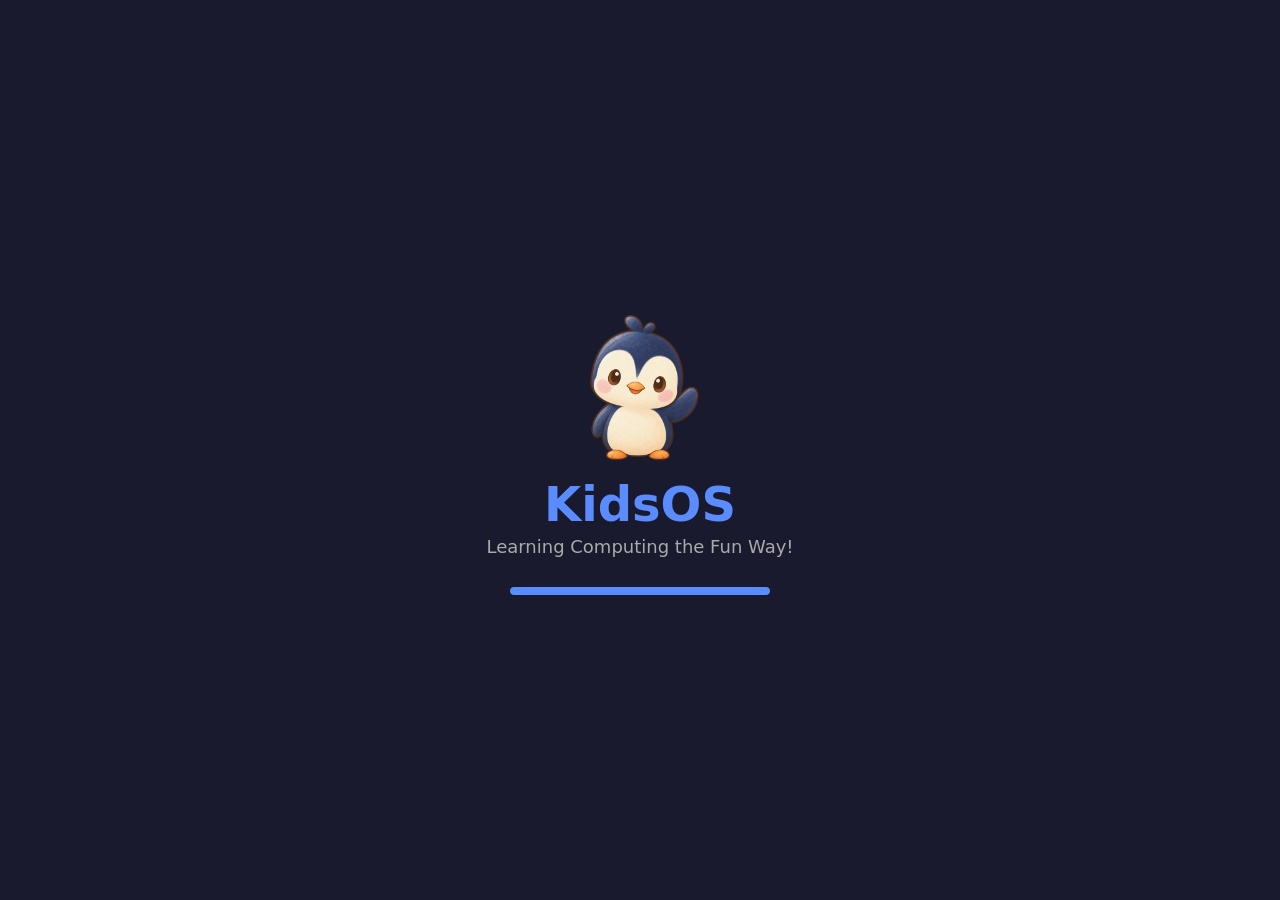
==== commit d1bf50a9: "Shell: penguin mascot on start screen, Apps button, update popup, and About The painted penguin repl" ====
--- a/index.html
+++ b/index.html
@@ -13,109 +13,13 @@
   <link rel="manifest" href="manifest.json">
   <link rel="icon" href="icons/icon.svg" type="image/svg+xml">
   <link rel="apple-touch-icon" href="icons/icon-192.png">
-  <link rel="stylesheet" href="style.css?v=0.24.5">
+  <link rel="stylesheet" href="style.css">
 </head>
 <body>
   <!-- Desktop -->
   <div id="desktop">
     <!-- Desktop Icons -->
     <div id="desktop-icons">
-      <div class="desktop-icon" onclick="OS.launch('filemanager')">
-        <div class="icon-img">📁</div>
-        <span>Files</span>
-      </div>
-      <div class="desktop-icon" onclick="OS.launch('notepad')">
-        <div class="icon-img">📝</div>
-        <span>Notepad</span>
-      </div>
-      <div class="desktop-icon" onclick="OS.launch('calculator')">
-        <div class="icon-img">🔢</div>
-        <span>Calculator</span>
-      </div>
-      <div class="desktop-icon" onclick="OS.launch('paint')">
-        <div class="icon-img">🎨</div>
-        <span>Paint</span>
-      </div>
-      <div class="desktop-icon" onclick="OS.launch('snake')">
-        <div class="icon-img">🐍</div>
-        <span>Snake</span>
-      </div>
-      <div class="desktop-icon" onclick="OS.launch('memory')">
-        <div class="icon-img">🃏</div>
-        <span>Memory</span>
-      </div>
-      <div class="desktop-icon" onclick="OS.launch('kidstagram')">
-        <div class="icon-img">📸</div>
-        <span>Kidstagram</span>
-      </div>
-      <div class="desktop-icon" onclick="OS.launch('chat')">
-        <div class="icon-img">💬</div>
-        <span>KidsChat</span>
-      </div>
-      <div class="desktop-icon" onclick="OS.launch('minesweeper')">
-        <div class="icon-img">💣</div>
-        <span>Minesweeper</span>
-      </div>
-      <div class="desktop-icon" onclick="OS.launch('ejob')">
-        <div class="icon-img">💼</div>
-        <span>eJob</span>
-      </div>
-      <div class="desktop-icon" onclick="OS.launch('kidflix')">
-        <div class="icon-img">🎬</div>
-        <span>Kidflix</span>
-      </div>
-      <div class="desktop-icon" onclick="OS.launch('tinybank')">
-        <div class="icon-img">🏦</div>
-        <span>TinyBank</span>
-      </div>
-      <div class="desktop-icon" onclick="OS.launch('chorequest')">
-        <div class="icon-img">✅</div>
-        <span>Chores</span>
-      </div>
-      <div class="desktop-icon" onclick="OS.launch('treasuremapper')">
-        <div class="icon-img">🗺️</div>
-        <span>Maps</span>
-      </div>
-      <div class="desktop-icon" onclick="OS.launch('snackdash')">
-        <div class="icon-img">🛵</div>
-        <span>SnackDash</span>
-      </div>
-      <div class="desktop-icon" onclick="OS.launch('zoomer')">
-        <div class="icon-img">🚗</div>
-        <span>Zoomer</span>
-      </div>
-      <div class="desktop-icon" onclick="OS.launch('soundboard')">
-        <div class="icon-img">🔊</div>
-        <span>Sounds</span>
-      </div>
-      <div class="desktop-icon" onclick="OS.launch('tinyscanner')">
-        <div class="icon-img">🔍</div>
-        <span>Scanner</span>
-      </div>
-      <div class="desktop-icon" onclick="OS.launch('sillyskies')">
-        <div class="icon-img">🌈</div>
-        <span>SillySkies</span>
-      </div>
-      <div class="desktop-icon" onclick="OS.launch('breakout')">
-        <div class="icon-img">🧱</div>
-        <span>Breakout</span>
-      </div>
-      <div class="desktop-icon" onclick="OS.launch('captaincardio')">
-        <div class="icon-img">🚀</div>
-        <span>Cardio</span>
-      </div>
-      <div class="desktop-icon" onclick="OS.launch('pebbles')">
-        <div class="icon-img">🪨</div>
-        <span>Pebbles</span>
-      </div>
-      <div class="desktop-icon" onclick="OS.launch('pocketpal')">
-        <div class="icon-img">🐶</div>
-        <span>Pocket Pal</span>
-      </div>
-      <div class="desktop-icon" onclick="OS.launch('settings')">
-        <div class="icon-img">⚙️</div>
-        <span>Settings</span>
-      </div>
     </div>
 
     <!-- Windows container -->
@@ -125,7 +29,7 @@
     <div id="taskbar">
       <div id="taskbar-left">
         <button id="app-menu-btn" onclick="OS.toggleAppMenu()">
-          <span>🐧</span> Apps
+          <img src="art/mascot/head.webp" alt="" draggable="false"> Apps
         </button>
       </div>
       <div id="taskbar-center"></div>
@@ -142,79 +46,7 @@
       <div class="app-menu-header">
         <span id="menu-username">👤 User</span>
       </div>
-      <div class="app-menu-grid">
-        <div class="menu-app-item" onclick="OS.launch('filemanager'); OS.toggleAppMenu()">
-          <span>📁</span> Files
-        </div>
-        <div class="menu-app-item" onclick="OS.launch('notepad'); OS.toggleAppMenu()">
-          <span>📝</span> Notepad
-        </div>
-        <div class="menu-app-item" onclick="OS.launch('calculator'); OS.toggleAppMenu()">
-          <span>🔢</span> Calculator
-        </div>
-        <div class="menu-app-item" onclick="OS.launch('paint'); OS.toggleAppMenu()">
-          <span>🎨</span> Paint
-        </div>
-        <div class="menu-app-item" onclick="OS.launch('snake'); OS.toggleAppMenu()">
-          <span>🐍</span> Snake
-        </div>
-        <div class="menu-app-item" onclick="OS.launch('memory'); OS.toggleAppMenu()">
-          <span>🃏</span> Memory
-        </div>
-        <div class="menu-app-item" onclick="OS.launch('kidstagram'); OS.toggleAppMenu()">
-          <span>📸</span> Kidstagram
-        </div>
-        <div class="menu-app-item" onclick="OS.launch('chat'); OS.toggleAppMenu()">
-          <span>💬</span> KidsChat
-        </div>
-        <div class="menu-app-item" onclick="OS.launch('minesweeper'); OS.toggleAppMenu()">
-          <span>💣</span> Minesweeper
-        </div>
-        <div class="menu-app-item" onclick="OS.launch('ejob'); OS.toggleAppMenu()">
-          <span>💼</span> eJob
-        </div>
-        <div class="menu-app-item" onclick="OS.launch('kidflix'); OS.toggleAppMenu()">
-          <span>🎬</span> Kidflix
-        </div>
-        <div class="menu-app-item" onclick="OS.launch('tinybank'); OS.toggleAppMenu()">
-          <span>🏦</span> TinyBank
-        </div>
-        <div class="menu-app-item" onclick="OS.launch('chorequest'); OS.toggleAppMenu()">
-          <span>✅</span> Chores
-        </div>
-        <div class="menu-app-item" onclick="OS.launch('treasuremapper'); OS.toggleAppMenu()">
-          <span>🗺️</span> Maps
-        </div>
-        <div class="menu-app-item" onclick="OS.launch('snackdash'); OS.toggleAppMenu()">
-          <span>🛵</span> SnackDash
-        </div>
-        <div class="menu-app-item" onclick="OS.launch('zoomer'); OS.toggleAppMenu()">
-          <span>🚗</span> Zoomer
-        </div>
-        <div class="menu-app-item" onclick="OS.launch('soundboard'); OS.toggleAppMenu()">
-          <span>🔊</span> Sounds
-        </div>
-        <div class="menu-app-item" onclick="OS.launch('tinyscanner'); OS.toggleAppMenu()">
-          <span>🔍</span> Scanner
-        </div>
-        <div class="menu-app-item" onclick="OS.launch('sillyskies'); OS.toggleAppMenu()">
-          <span>🌈</span> SillySkies
-        </div>
-        <div class="menu-app-item" onclick="OS.launch('breakout'); OS.toggleAppMenu()">
-          <span>🧱</span> Breakout
-        </div>
-        <div class="menu-app-item" onclick="OS.launch('captaincardio'); OS.toggleAppMenu()">
-          <span>🚀</span> Captain Cardio
-        </div>
-        <div class="menu-app-item" onclick="OS.launch('pebbles'); OS.toggleAppMenu()">
-          <span>🪨</span> Pebbles
-        </div>
-        <div class="menu-app-item" onclick="OS.launch('pocketpal'); OS.toggleAppMenu()">
-          <span>🐶</span> Pocket Pal
-        </div>
-        <div class="menu-app-item" onclick="OS.launch('settings'); OS.toggleAppMenu()">
-          <span>⚙️</span> Settings
-        </div>
+      <div class="app-menu-grid" id="app-menu-grid">
       </div>
       <div class="app-menu-footer">
         <button onclick="OS.shutdown()">⏻ Shutdown</button>
@@ -225,7 +57,7 @@
   <!-- Boot Screen -->
   <div id="boot-screen">
     <div id="boot-content">
-      <div id="boot-logo">🐧</div>
+      <div id="boot-logo"><img src="art/mascot/hello.webp" alt="" draggable="false"></div>
       <div id="boot-title">KidsOS</div>
       <div id="boot-subtitle">Learning Computing the Fun Way!</div>
       <div id="boot-bar-wrap"><div id="boot-bar"></div></div>
@@ -243,31 +75,7 @@
   </script>
 
   <!-- Scripts -->
-  <script src="js/os.js?v=0.24.5"></script>
-  <script src="js/apps/calculator.js?v=0.24.5"></script>
-  <script src="js/apps/notepad.js?v=0.24.5"></script>
-  <script src="js/apps/filemanager.js?v=0.24.5"></script>
-  <script src="js/apps/paint.js?v=0.24.5"></script>
-  <script src="js/apps/snake.js?v=0.24.5"></script>
-  <script src="js/apps/memory.js?v=0.24.5"></script>
-  <script src="js/apps/kidstagram.js?v=0.24.5"></script>
-  <script src="js/apps/chat.js?v=0.24.5"></script>
-  <script src="js/apps/minesweeper.js?v=0.24.5"></script>
-  <script src="js/apps/ejob.js?v=0.24.5"></script>
-  <script src="js/apps/tinybank.js?v=0.24.5"></script>
-  <script src="js/apps/chorequest.js?v=0.24.5"></script>
-  <script src="js/apps/treasuremapper.js?v=0.24.5"></script>
-  <script src="js/apps/snackdash.js?v=0.24.5"></script>
-  <script src="js/apps/kidflix.js?v=0.24.5"></script>
-  <script src="js/apps/zoomer.js?v=0.24.5"></script>
-  <script src="js/apps/soundboard.js?v=0.24.5"></script>
-  <script src="js/apps/tinyscanner.js?v=0.24.5"></script>
-  <script src="js/apps/sillyskies.js?v=0.24.5"></script>
-  <script src="js/apps/breakout.js?v=0.24.5"></script>
-  <script src="js/apps/captaincardio.js?v=0.24.5"></script>
-  <script src="js/apps/pebbles.js?v=0.24.5"></script>
-  <script src="js/apps/pocketpal.js?v=0.24.5"></script>
-  <script src="js/apps/settings.js?v=0.24.5"></script>
+  <script src="js/os.js"></script>
   <script>
     window.addEventListener('load', () => OS.boot());
     // After update: clean URL param once SW is ready
@@ -283,19 +91,6 @@
         setTimeout(_doClean, 8000);
       } else { _doClean(); }
     }
-    // Register PWA service worker
-    if ('serviceWorker' in navigator) {
-      navigator.serviceWorker.register('sw.js').then(reg => {
-        reg.addEventListener('updatefound', () => {
-          const newSW = reg.installing;
-          newSW.addEventListener('statechange', () => {
-            if (newSW.state === 'activated' && navigator.serviceWorker.controller) {
-              console.log('KidsOS updated — refresh for latest version');
-            }
-          });
-        });
-      });
-    }
   </script>
 </body>
 </html>
--- a/style.css
+++ b/style.css
@@ -78,7 +78,8 @@
 #boot-screen.fade-out { opacity: 0; pointer-events: none; }
 
 #boot-content { text-align: center; color: #fff; }
-#boot-logo { font-size: 80px; animation: pulse 1.5s infinite; }
+#boot-logo { animation: pulse 1.5s infinite; }
+#boot-logo img { display: block; width: 160px; height: 160px; margin: 0 auto; }
 #boot-title { font-size: 48px; font-weight: 700; margin: 10px 0 4px; color: #5b8cff; }
 #boot-subtitle { font-size: 18px; color: #aaa; margin-bottom: 30px; }
 #boot-bar-wrap {
@@ -100,6 +101,14 @@
   position: relative; overflow: hidden;
 }
 
+/* ===== APP PICTURES ===== */
+/* Files in art/icons/. The place that shows a picture sets its size with --app-icon. */
+.app-icon {
+  display: block; flex: none;
+  width: var(--app-icon, 32px); height: var(--app-icon, 32px);
+  user-select: none; -webkit-user-drag: none;
+}
+
 /* ===== DESKTOP ICONS ===== */
 #desktop-icons {
   position: absolute; top: calc(16px + var(--sat)); left: calc(16px + var(--sal));
@@ -115,7 +124,7 @@
 }
 .desktop-icon:hover { background: rgba(255,255,255,0.15); }
 .desktop-icon:active { background: rgba(255,255,255,0.25); }
-.desktop-icon .icon-img { font-size: 36px; line-height: 1; }
+.desktop-icon .app-icon { --app-icon: 56px; }
 .desktop-icon span {
   margin-top: 4px; font-size: 12px; color: #fff;
   text-shadow: 0 1px 3px rgba(0,0,0,0.8);
@@ -137,7 +146,8 @@
 #taskbar-left { display: flex; align-items: center; }
 #taskbar-center { flex: 1; display: flex; align-items: center; gap: 6px; padding: 0 8px; overflow: hidden; }
 #taskbar-right { display: flex; align-items: center; }
-.tbtn-icon { margin-right: 4px; }
+.tbtn-icon { margin-right: 6px; flex: none; }
+.tbtn-title { overflow: hidden; text-overflow: ellipsis; }
 
 #app-menu-btn {
   background: var(--accent); border: none;
@@ -147,12 +157,15 @@
   display: flex; align-items: center; gap: 6px;
 }
 #app-menu-btn:hover { filter: brightness(1.15); }
+#app-menu-btn img { display: block; width: 28px; height: 28px; border-radius: 8px; }
 
 .taskbar-app-btn {
+  --app-icon: 24px;
+  display: flex; align-items: center;
   background: rgba(255,255,255,0.12); border: 1px solid rgba(255,255,255,0.18);
   color: #fff; font-size: 13px; padding: 4px 12px;
-  border-radius: 6px; cursor: pointer; max-width: 140px;
-  white-space: nowrap; overflow: hidden; text-overflow: ellipsis;
+  border-radius: 6px; cursor: pointer; max-width: 170px;
+  white-space: nowrap; overflow: hidden;
   transition: background 0.15s;
 }
 .taskbar-app-btn:hover { background: rgba(255,255,255,0.22); }
@@ -195,7 +208,7 @@
   transition: background 0.15s;
 }
 .menu-app-item:hover { background: rgba(255,255,255,0.15); }
-.menu-app-item span { font-size: 20px; }
+.menu-app-item .app-icon { --app-icon: 32px; }
 
 .app-menu-footer {
   padding: 10px 16px; border-top: 1px solid rgba(255,255,255,0.1);
@@ -253,10 +266,12 @@
 .win-btn.close:hover { background: #e81123; color: #fff; }
 
 .win-title {
-  flex: 1; color: #fff; font-size: 13px; font-weight: 600;
+  --app-icon: 24px;
+  flex: 1; min-width: 0; display: flex; align-items: center; gap: 6px;
+  color: #fff; font-size: 13px; font-weight: 600;
   text-align: left; pointer-events: none;
 }
-.win-title-icon { font-size: 16px; }
+.win-title-icon { font-size: 16px; flex: none; }
 
 /* Window body */
 .win-body {
@@ -2213,7 +2228,8 @@
   transform: translateY(30px) scale(.95); transition: transform .35s cubic-bezier(.22,1,.36,1);
 }
 .update-popup-overlay.visible .update-popup { transform: translateY(0) scale(1); }
-.update-popup-icon { font-size: 56px; margin-bottom: 8px; animation: up-bounce 1.2s ease infinite alternate; }
+.update-popup-icon { margin-bottom: 8px; animation: up-bounce 1.2s ease infinite alternate; }
+.update-popup-icon img { display: block; width: 96px; height: 96px; margin: 0 auto; }
 @keyframes up-bounce { 0%{transform:translateY(0)} 100%{transform:translateY(-8px)} }
 .update-popup-title { font: bold 20px/1.3 sans-serif; color: #fff; margin-bottom: 10px; }
 .update-popup-body { font: 15px/1.5 sans-serif; color: #b0bec5; margin-bottom: 14px; }
@@ -3031,13 +3047,13 @@
     align-content: start;
   }
   .desktop-icon { width: 100%; max-width: 140px; padding: 14px 6px; }
-  .desktop-icon .icon-img { font-size: 60px; }
+  .desktop-icon .app-icon { --app-icon: 72px; }
   .desktop-icon span { font-size: 13px; margin-top: 6px; }
 
   /* Taskbar — icon-only app buttons on mobile */
   .tbtn-title { display: none; }
   .tbtn-icon { margin-right: 0; }
-  .taskbar-app-btn { padding: 4px 8px; min-width: 36px; max-width: 40px; text-align: center; }
+  .taskbar-app-btn { --app-icon: 28px; padding: 4px 8px; min-width: 46px; max-width: 46px; justify-content: center; }
   #taskbar-center { overflow-x: auto; scrollbar-width: none; }
   #taskbar-center::-webkit-scrollbar { display: none; }
   #app-menu-btn { padding: 10px 18px; font-size: 15px; }
@@ -3054,7 +3070,7 @@
   /* App menu grid — 3 columns on tablet for bigger touch targets */
   .app-menu-grid { grid-template-columns: repeat(3, 1fr); gap: 4px; }
   .menu-app-item { padding: 14px 12px; font-size: 15px; }
-  .menu-app-item span { font-size: 24px; }
+  .menu-app-item .app-icon { --app-icon: 40px; }
 
   /* Windows — no resize handle on touch */
   .win-resize { display: none; }
@@ -3062,7 +3078,7 @@
   /* Win controls — bigger touch targets */
   .win-btn { width: 40px; height: 32px; font-size: 14px; }
   .win-titlebar { height: 40px; }
-  .win-title { font-size: 14px; }
+  .win-title { font-size: 14px; --app-icon: 28px; }
 
   /* Memory game */
   #memory-grid { grid-template-columns: repeat(4, 70px); gap: 8px; }
@@ -3092,11 +3108,11 @@
 /* ===== RESPONSIVE — MOBILE (≤768px) ===== */
 @media (max-width: 768px) {
   #desktop-icons { grid-template-columns: repeat(4, 1fr); }
-  .desktop-icon .icon-img { font-size: 52px; }
+  .desktop-icon .app-icon { --app-icon: 64px; }
   .desktop-icon span { font-size: 12px; }
 
   /* Boot screen */
-  #boot-logo { font-size: 56px; }
+  #boot-logo img { width: 120px; height: 120px; }
   #boot-title { font-size: 32px; }
   #boot-subtitle { font-size: 14px; }
 
@@ -3122,7 +3138,7 @@
   /* Desktop icons — 4-column grid, slightly smaller on small phones */
   #desktop-icons { grid-template-columns: repeat(4, 1fr); gap: 4px; top: calc(12px + var(--sat)); left: calc(12px + var(--sal)); right: calc(12px + var(--sar)); }
   .desktop-icon { padding: 8px 2px; }
-  .desktop-icon .icon-img { font-size: 44px; }
+  .desktop-icon .app-icon { --app-icon: 60px; }
   .desktop-icon span { font-size: 11px; }
 
   /* Memory game — tighter */
@@ -3150,3 +3166,56 @@
   .calc-btn { font-size: 18px; }
   .calc-display .calc-result { font-size: 28px; }
 }
+
+/* --- Pong --- */
+.pg-wrap { position: relative; width: 100%; height: 100%; background: #0d1b33; overflow: hidden; user-select: none; -webkit-user-select: none; -webkit-touch-callout: none; }
+.pg-canvas { display: block; width: 100%; height: 100%; touch-action: none; }
+/* Pause and sound sit on the center line, away from both players */
+.pg-hud { position: absolute; top: 8px; left: 50%; transform: translateX(-50%); display: none; gap: 10px; }
+.pg-playing .pg-hud { display: flex; }
+.pg-turned .pg-hud { top: 50%; left: auto; right: 8px; transform: translateY(-50%); flex-direction: column; }
+.pg-round-btn { width: 52px; height: 52px; border: none; border-radius: 50%; background: rgba(255,255,255,0.14); color: #fff; font-size: 24px; line-height: 1; cursor: pointer; touch-action: manipulation; }
+.pg-round-btn:active { background: rgba(255,255,255,0.3); }
+.pg-overlay { position: absolute; inset: 0; display: none; align-items: center; justify-content: center; background: rgba(8,16,32,0.72); padding: 16px; }
+.pg-overlay.pg-show { display: flex; }
+.pg-panel { display: flex; flex-direction: column; align-items: center; gap: 14px; width: min(340px, 100%); color: #fff; font-family: var(--font); text-align: center; }
+.pg-logo { font-size: 64px; line-height: 1; }
+.pg-title { font-size: 30px; font-weight: 700; }
+.pg-final { font-size: 40px; font-weight: 700; letter-spacing: 4px; }
+/* Text that the child needs to understand the screen. It stays on a low screen. */
+.pg-note { font-size: 24px; font-weight: 700; line-height: 1.25; }
+/* Pong: menu with three kinds of game, and the screens that pair two devices */
+.pg-wide { width: min(560px, 100%); }
+.pg-modes { display: grid; grid-template-columns: repeat(3, 1fr); gap: 10px; width: 100%; }
+.pg-modes .pg-btn { flex-direction: column; gap: 4px; min-height: 96px; padding: 8px 4px; font-size: 19px; }
+.pg-modes .pg-btn span { font-size: 28px; white-space: nowrap; }
+.pg-row { display: flex; gap: 10px; width: 100%; }
+.pg-row .pg-btn { flex: 1; min-height: 64px; padding: 8px 12px; font-size: 20px; }
+.pg-qr { border-radius: 12px; background: #fff; image-rendering: pixelated; }
+.pg-cam { border-radius: 18px; background: #000; object-fit: cover; }
+/* Low and wide window: picture at the left, text and buttons at the right */
+.pg-side { display: grid; grid-template-columns: auto minmax(0, 1fr); grid-template-rows: 1fr auto; column-gap: 16px; row-gap: 10px; align-items: center; width: min(760px, 100%); }
+.pg-side > :first-child { grid-row: 1 / 3; }
+.pg-side .pg-note { align-self: end; }
+.pg-side .pg-row { align-self: start; flex-direction: column; }
+/* Large buttons: a child of age 5 must hit them with no effort */
+.pg-btn { display: flex; align-items: center; justify-content: center; gap: 14px; width: 100%; min-height: 76px; padding: 10px 20px; border: none; border-radius: 22px; background: var(--pg-c, #4fc3f7); color: #10213d; font: 700 24px var(--font); cursor: pointer; box-shadow: 0 6px 0 rgba(0,0,0,0.28); touch-action: manipulation; }
+.pg-btn span { font-size: 30px; }
+.pg-btn:active { transform: translateY(4px); box-shadow: 0 2px 0 rgba(0,0,0,0.28); }
+.pg-btn-plain { background: rgba(255,255,255,0.16); color: #fff; min-height: 60px; font-size: 20px; }
+@media (prefers-reduced-motion: reduce) { .pg-btn:active { transform: none; } }
+/* Pong: style choice in the menu, and the look of the classic style */
+.pg-picks { display: flex; gap: 10px; width: 100%; }
+.pg-pick { flex: 1; display: flex; align-items: center; justify-content: center; gap: 8px; min-height: 60px; padding: 8px 10px; border: 3px solid rgba(255,255,255,0.25); border-radius: 18px; background: rgba(255,255,255,0.08); color: #fff; font: 700 19px var(--font); cursor: pointer; touch-action: manipulation; }
+.pg-pick span { font-size: 24px; }
+.pg-pick.pg-on { border-color: #fff; background: rgba(255,255,255,0.28); }
+.pg-classic { background: #000; }
+/* Short screen (phone in landscape): the menu must fit, so the logo goes */
+@media (max-height: 520px) {
+  .pg-logo, .pg-title { display: none; }
+  .pg-title.pg-keep { display: block; font-size: 22px; }
+  .pg-note { font-size: 20px; }
+  .pg-panel { gap: 10px; }
+  .pg-btn { min-height: 62px; }
+  .pg-final { font-size: 30px; }
+}
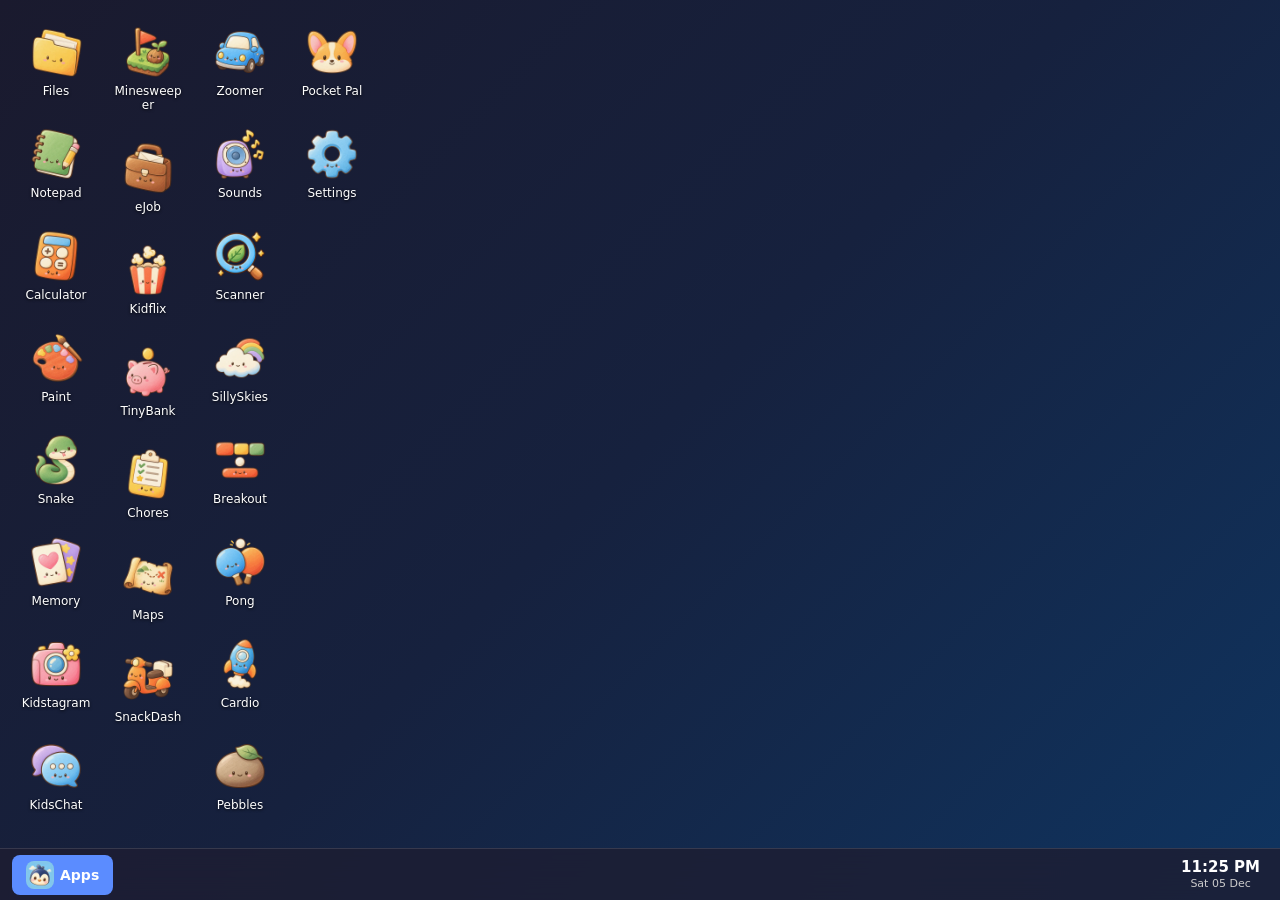
==== commit 9d035fbe: "Home screen icon: painted penguin, one file for each purpose The manifest had one picture for the pu" ====
--- a/index.html
+++ b/index.html
@@ -11,8 +11,8 @@
   <meta name="mobile-web-app-capable" content="yes">
   <meta name="apple-mobile-web-app-title" content="KidsOS">
   <link rel="manifest" href="manifest.json">
-  <link rel="icon" href="icons/icon.svg" type="image/svg+xml">
-  <link rel="apple-touch-icon" href="icons/icon-192.png">
+  <link rel="icon" href="icons/favicon-48.png" type="image/png" sizes="48x48">
+  <link rel="apple-touch-icon" href="icons/apple-touch-icon.png">
   <link rel="stylesheet" href="style.css">
 </head>
 <body>
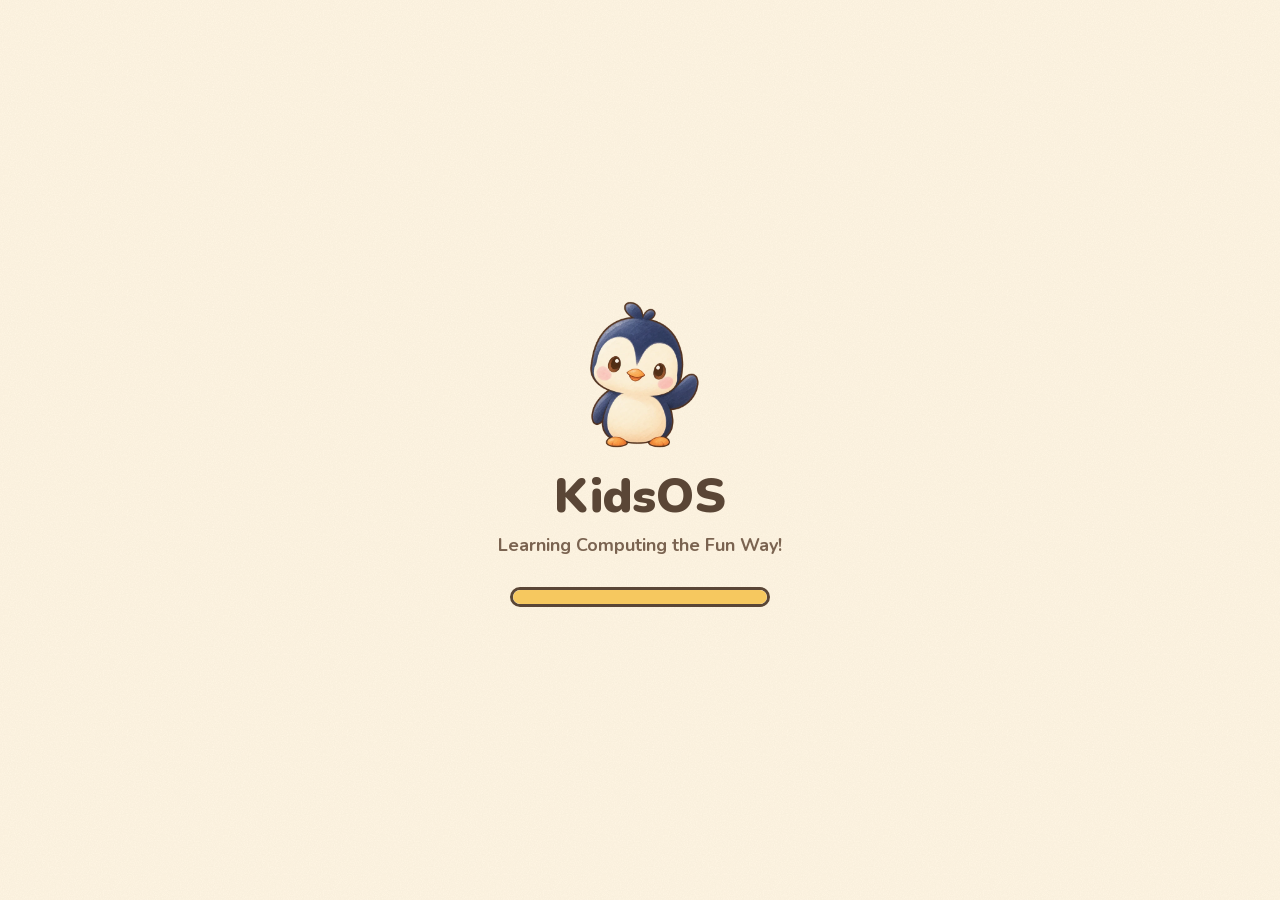
==== commit 6745727e: "Shell: two modes, paper look, text font Nunito The shell selects its mode by the device, not by a wi" ====
--- a/index.html
+++ b/index.html
@@ -5,7 +5,7 @@
   <meta name="viewport" content="width=device-width, initial-scale=1.0, viewport-fit=cover">
   <title>KidsOS</title>
   <meta name="description" content="A fun educational OS simulator for kids to learn computing">
-  <meta name="theme-color" content="#1a1a2e">
+  <meta name="theme-color" content="#FFF6E3">
   <meta name="apple-mobile-web-app-capable" content="yes">
   <meta name="apple-mobile-web-app-status-bar-style" content="black-translucent">
   <meta name="mobile-web-app-capable" content="yes">
@@ -13,12 +13,20 @@
   <link rel="manifest" href="manifest.json">
   <link rel="icon" href="icons/favicon-48.png" type="image/png" sizes="48x48">
   <link rel="apple-touch-icon" href="icons/apple-touch-icon.png">
+  <link rel="stylesheet" href="shell.css">
   <link rel="stylesheet" href="style.css">
 </head>
 <body>
-  <!-- Desktop -->
+  <!-- Shell. Touch mode: top bar, home, dock. Mouse mode: desktop and taskbar. The look is in shell.css. -->
   <div id="desktop">
-    <!-- Desktop Icons -->
+    <header id="top-bar">
+      <div class="k-pill" id="hello"><img src="art/mascot/hello.webp" alt="" draggable="false"><span id="hello-text">Hello!</span></div>
+      <span class="k-grow"></span>
+      <button class="k-pill k-coins" data-coins aria-label="Giggle Coins"><span class="k-coin">★</span><span class="k-coin-count">50</span></button>
+      <div class="k-pill k-clock"><span class="clock-time">00:00</span><small class="clock-date">Mon 01 Jan</small></div>
+    </header>
+
+    <!-- App tiles -->
     <div id="desktop-icons">
     </div>
 
@@ -28,15 +36,17 @@
     <!-- Taskbar -->
     <div id="taskbar">
       <div id="taskbar-left">
+        <button id="home-btn" aria-label="Home" onclick="OS.goHome()"></button>
         <button id="app-menu-btn" onclick="OS.toggleAppMenu()">
           <img src="art/mascot/head.webp" alt="" draggable="false"> Apps
         </button>
       </div>
       <div id="taskbar-center"></div>
       <div id="taskbar-right">
+        <button class="k-pill k-coins" data-coins aria-label="Giggle Coins"><span class="k-coin">★</span><span class="k-coin-count">50</span></button>
         <div id="taskbar-clock">
-          <span id="clock-time">00:00</span>
-          <span id="clock-date">Mon 01 Jan</span>
+          <span id="clock-time" class="clock-time">00:00</span>
+          <span id="clock-date" class="clock-date">Mon 01 Jan</span>
         </div>
       </div>
     </div>
--- a/shell.css
+++ b/shell.css
@@ -0,0 +1,455 @@
+/* ===== KidsOS shell =====
+   Colors, text font, home screen, dock, windows, taskbar, and messages of the shell.
+   The look of each app is in style.css.
+   js/os.js sets two attributes on the root element:
+     data-mode   touch: home screen, apps in full screen.  mouse: desktop with windows.
+     data-front  app: an app is in view.  home: no app is in view. */
+
+@font-face {
+  font-family: 'Nunito';
+  src: url('fonts/nunito.woff') format('woff');
+  font-weight: 200 1000;
+  font-display: swap;
+}
+
+/* ---- Tokens ---- */
+:root {
+  --k-bg: #FFF6E3;
+  --k-paper: #FFFDF7;
+  --k-paper-2: #FBEACB;
+  --k-ink: #5A4636;
+  --k-ink-soft: #7A6350;
+  --k-line: #5A4636;
+  --k-on-color: #5A4636; /* text on a pastel fill, the same in both themes */
+  --k-honey: #F6C85F;
+  --k-sky: #8EC9E8;
+  --k-meadow: #8CC084;
+  --k-persimmon: #E76F51;
+  --k-pink: #F7B5C4;
+  --k-lavender: #B9A6DC;
+  --k-orange: #F4A261;
+  --k-shadow: rgba(90, 70, 54, 0.28);
+  --k-label: rgba(255, 246, 227, 0.94);
+  /* Paper grain. A small drawing inside this file, no request. */
+  --k-grain: url("data:image/svg+xml;utf8,<svg xmlns='http://www.w3.org/2000/svg' width='220' height='220'><filter id='n'><feTurbulence type='fractalNoise' baseFrequency='.85' numOctaves='3' stitchTiles='stitch'/><feColorMatrix values='0 0 0 0 .35  0 0 0 0 .27  0 0 0 0 .21  0 0 0 .09 0'/></filter><rect width='100%' height='100%' filter='url(%23n)'/></svg>");
+
+  --taskbar-h: 52px;
+  --win-radius: 14px;
+  --win-header-h: 36px;
+  --accent: #4F8FC0;
+  --accent2: #E76F51;
+  --font: 'Nunito', system-ui, sans-serif;
+  --sat: env(safe-area-inset-top, 0px);
+  --sab: env(safe-area-inset-bottom, 0px);
+  --sal: env(safe-area-inset-left, 0px);
+  --sar: env(safe-area-inset-right, 0px);
+
+  /* Names that the apps use. They point to the tokens. */
+  --bg-glass: var(--k-paper-2);
+  --win-bg: var(--k-paper-2);
+  --win-body-bg: var(--k-paper);
+  --toolbar-bg: var(--k-paper-2);
+  --surface-bg: var(--k-bg);
+  --input-bg: var(--k-paper);
+  --text-primary: var(--k-ink);
+  --text-secondary: var(--k-ink-soft);
+  --text-muted: #8A7360;
+  --border-color: #E3D3B4;
+  --border-light: #F0E4CC;
+  --hover-bg: #F6E7C8;
+  --context-bg: var(--k-paper);
+  --scrollbar-thumb: rgba(90, 70, 54, 0.3);
+}
+
+[data-theme="dark"] {
+  --k-bg: #232C52;
+  --k-paper: #2E3A68;
+  --k-paper-2: #27315C;
+  --k-ink: #FFF6E3;
+  --k-ink-soft: #C9BFA8;
+  --k-line: #141A38;
+  --k-shadow: rgba(8, 12, 36, 0.5);
+  --k-label: rgba(35, 44, 82, 0.92);
+  --text-muted: #A9A08C;
+  --border-color: #3E4A7A;
+  --border-light: #35406E;
+  --hover-bg: #3A4678;
+  --scrollbar-thumb: rgba(255, 246, 227, 0.3);
+}
+
+body { font-weight: 500; color: var(--k-ink); background: var(--k-bg); }
+
+/* ---- App pictures ---- */
+/* Files in art/icons/. The place that shows a picture sets its size with --app-icon. */
+.app-icon {
+  display: block; flex: none;
+  width: var(--app-icon, 32px); height: var(--app-icon, 32px);
+  user-select: none; -webkit-user-drag: none;
+}
+/* A long press on a picture must not open the picture menu of the browser (save, share, search).
+   The touch goes to the tile or the button that holds the picture. */
+.app-icon, #app-menu-btn img, #hello img, #boot-logo img, .update-popup-icon img, #panel-about img {
+  pointer-events: none; -webkit-touch-callout: none;
+}
+
+/* ---- Shell root ---- */
+/* Three rows: top bar, home, dock or taskbar. The root has the size of the visible area,
+   so the bottom row cannot be below the screen edge. */
+#desktop {
+  position: fixed; inset: 0; overflow: hidden;
+  display: grid; grid-template-columns: minmax(0, 1fr); grid-template-rows: auto minmax(0, 1fr) auto;
+  padding: var(--sat) var(--sar) var(--sab) var(--sal);
+  background: var(--k-bg) center 58% / cover no-repeat;
+  color: var(--k-ink);
+}
+#top-bar { grid-row: 1; }
+#desktop-icons { grid-row: 2; min-height: 0; }
+#taskbar { grid-row: 3; }
+#windows-container { position: absolute; z-index: 20; pointer-events: none; }
+.window { pointer-events: all; }
+
+/* ---- Parts for both modes ---- */
+.k-pill {
+  display: flex; align-items: center; gap: 8px; flex: none;
+  height: 56px; padding: 0 18px; margin: 0;
+  border: 3px solid var(--k-line); border-radius: 28px 30px 28px 32px / 30px 28px 32px 28px;
+  background: var(--k-grain), var(--k-bg); color: var(--k-ink);
+  font: 800 20px var(--font); white-space: nowrap;
+  box-shadow: 0 4px 0 var(--k-shadow);
+}
+button.k-pill { cursor: pointer; touch-action: manipulation; }
+button.k-pill:active { transform: translateY(2px); box-shadow: 0 2px 0 var(--k-shadow); }
+.k-grow { flex: 1; min-width: 0; }
+.k-coin {
+  display: grid; place-items: center; width: 26px; height: 26px; border-radius: 50%;
+  background: var(--k-honey); border: 3px solid var(--k-line); color: var(--k-on-color);
+  font-size: 12px; line-height: 1;
+}
+.k-clock small { font: 600 14px var(--font); color: var(--k-ink-soft); }
+
+.desktop-icon { cursor: pointer; min-width: 0; }
+.desktop-icon span {
+  max-width: 100%; color: #5A4636; background: var(--k-label); font-weight: 800;
+  border-radius: 999px; box-shadow: 0 2px 0 var(--k-shadow);
+  white-space: nowrap; overflow: hidden; text-overflow: ellipsis; text-align: center;
+}
+[data-theme="dark"] .desktop-icon span { color: #FFF6E3; }
+.desktop-icon .app-icon { filter: drop-shadow(0 4px 3px rgba(50, 32, 14, 0.35)); transition: transform 0.12s; }
+.desktop-icon:active .app-icon { transform: scale(0.92) rotate(-3deg); }
+.desktop-icon:focus-visible { outline: 4px solid var(--accent); outline-offset: 2px; border-radius: 20px; }
+
+#home-btn, .win-btn.home {
+  flex: none; padding: 0; cursor: pointer; touch-action: manipulation;
+  border: 3px solid var(--k-line); border-radius: 24px 22px 26px 22px / 22px 26px 22px 24px;
+  background: #84C6EB url('art/mascot/head.webp') center / cover;
+  box-shadow: 0 4px 0 var(--k-shadow);
+}
+#home-btn:active, .win-btn.home:active { transform: translateY(2px); box-shadow: 0 2px 0 var(--k-shadow); }
+
+.window {
+  position: absolute; display: flex; flex-direction: column; overflow: hidden;
+  min-width: 300px; min-height: 200px;
+  background: var(--win-bg); border-radius: var(--win-radius);
+  box-shadow: 0 8px 30px rgba(40, 25, 10, 0.35), 0 0 0 2px var(--k-line);
+  transition: box-shadow 0.15s;
+}
+.window.focused { box-shadow: 0 12px 40px rgba(40, 25, 10, 0.45), 0 0 0 3px var(--accent); }
+.window.minimized { display: none; }
+.win-titlebar {
+  display: flex; align-items: center; flex-shrink: 0; gap: 8px;
+  height: var(--win-header-h); padding: 0 10px;
+  background: var(--k-grain), var(--k-bg); border-bottom: 2px solid var(--k-line);
+  user-select: none;
+}
+.win-title {
+  --app-icon: 24px;
+  flex: 1; min-width: 0; display: flex; align-items: center; gap: 6px;
+  color: var(--k-ink); font-size: 13px; font-weight: 800;
+  text-align: left; pointer-events: none;
+}
+.win-title-icon { font-size: 16px; flex: none; }
+.win-controls { display: flex; gap: 4px; align-items: center; }
+.win-btn {
+  display: flex; align-items: center; justify-content: center;
+  width: 28px; height: 22px; border: none; border-radius: 6px; background: transparent;
+  color: var(--k-ink-soft); font-size: 11px; font-weight: 800; cursor: pointer;
+  transition: background 0.12s, color 0.12s;
+}
+.win-body {
+  flex: 1; overflow: auto; display: flex; flex-direction: column;
+  background: var(--win-body-bg); color: var(--text-primary);
+}
+
+/* ---- Mouse mode: desktop, windows, taskbar ---- */
+[data-mode="mouse"] #top-bar, [data-mode="mouse"] #home-btn, [data-mode="mouse"] .win-btn.home { display: none; }
+[data-mode="mouse"] #desktop-icons {
+  --app-icon: 56px;
+  display: flex; flex-direction: column; flex-wrap: wrap; align-content: flex-start; gap: 10px 8px;
+  padding: 16px; z-index: 10;
+}
+[data-mode="mouse"] .desktop-icon {
+  display: flex; flex-direction: column; align-items: center;
+  width: 96px; padding: 6px 2px; border-radius: 14px; transition: background 0.15s;
+}
+[data-mode="mouse"] .desktop-icon:hover { background: rgba(255, 253, 247, 0.35); }
+[data-mode="mouse"] .desktop-icon span { margin-top: 4px; padding: 2px 8px 3px; font-size: 12px; }
+[data-mode="mouse"] #windows-container { inset: var(--sat) var(--sar) calc(var(--sab) + var(--taskbar-h)) var(--sal); }
+[data-mode="mouse"] .window.maximized {
+  top: 0 !important; left: 0 !important; width: 100% !important; height: 100% !important; border-radius: 0;
+}
+[data-mode="mouse"] .win-titlebar { cursor: grab; }
+[data-mode="mouse"] .win-titlebar:active { cursor: grabbing; }
+[data-mode="mouse"] .win-btn:hover { background: var(--hover-bg); color: var(--k-ink); }
+[data-mode="mouse"] .win-btn.close:hover { background: var(--k-persimmon); color: #fff; }
+[data-mode="mouse"] .win-resize {
+  position: absolute; bottom: 0; right: 0; width: 16px; height: 16px; cursor: nw-resize;
+  background: linear-gradient(135deg, transparent 50%, var(--k-shadow) 50%);
+}
+[data-mode="mouse"] #taskbar {
+  display: flex; align-items: center; gap: 8px; z-index: 100;
+  height: var(--taskbar-h); padding: 0 12px;
+  background: var(--k-grain), var(--k-bg); border-top: 3px solid var(--k-line);
+}
+[data-mode="mouse"] #taskbar-left { display: flex; align-items: center; }
+[data-mode="mouse"] #taskbar-center { flex: 1; display: flex; align-items: center; gap: 6px; padding: 0 8px; overflow: hidden; }
+[data-mode="mouse"] #taskbar-right { display: flex; align-items: center; gap: 10px; }
+[data-mode="mouse"] #taskbar-right .k-pill { height: 38px; padding: 0 12px; font-size: 15px; box-shadow: 0 2px 0 var(--k-shadow); }
+[data-mode="mouse"] #taskbar-right .k-coin { width: 20px; height: 20px; border-width: 2px; font-size: 10px; }
+#app-menu-btn {
+  display: flex; align-items: center; gap: 6px;
+  padding: 5px 14px 5px 6px; border: 2px solid var(--k-line); border-radius: 12px;
+  background: var(--k-honey); color: var(--k-on-color); font-size: 14px; font-weight: 800; cursor: pointer;
+  box-shadow: 0 2px 0 var(--k-shadow); transition: filter 0.15s;
+}
+#app-menu-btn:hover { filter: brightness(1.06); }
+#app-menu-btn img { display: block; width: 28px; height: 28px; border-radius: 8px; }
+.tbtn-icon { margin-right: 6px; flex: none; }
+.tbtn-title { overflow: hidden; text-overflow: ellipsis; }
+[data-mode="mouse"] .taskbar-app-btn {
+  --app-icon: 24px;
+  display: flex; align-items: center; max-width: 170px; padding: 4px 12px;
+  background: var(--k-paper); border: 2px solid var(--k-line); border-radius: 10px;
+  color: var(--k-ink); font-size: 13px; font-weight: 700; cursor: pointer;
+  white-space: nowrap; overflow: hidden; transition: background 0.15s;
+}
+[data-mode="mouse"] .taskbar-app-btn:hover { background: var(--hover-bg); }
+[data-mode="mouse"] .taskbar-app-btn.active { background: var(--k-sky); color: var(--k-on-color); }
+[data-mode="mouse"] .taskbar-app-btn.minimized { opacity: 0.6; }
+#taskbar-clock { display: flex; flex-direction: column; align-items: center; padding: 0 8px; color: var(--k-ink); font-size: 13px; line-height: 1.3; }
+#clock-time { font-weight: 800; font-size: 15px; }
+#clock-date { font-size: 11px; color: var(--k-ink-soft); }
+
+/* App menu, mouse mode only */
+#app-menu {
+  position: absolute; bottom: calc(var(--sab) + var(--taskbar-h) + 8px); left: calc(var(--sal) + 12px); z-index: 200;
+  width: 300px; max-height: calc(100% - var(--taskbar-h) - 16px); overflow-x: hidden; overflow-y: auto;
+  background: var(--k-grain), var(--k-paper); color: var(--k-ink);
+  border: 3px solid var(--k-line); border-radius: 18px;
+  box-shadow: 0 8px 30px rgba(40, 25, 10, 0.4);
+}
+#app-menu.hidden, [data-mode="touch"] #app-menu { display: none; }
+.app-menu-header { padding: 14px 16px; background: var(--k-paper-2); border-bottom: 2px solid var(--k-line); font-size: 15px; font-weight: 800; }
+.app-menu-grid { display: grid; grid-template-columns: 1fr 1fr; gap: 2px; padding: 8px; }
+.menu-app-item {
+  --app-icon: 32px;
+  display: flex; align-items: center; gap: 10px; padding: 10px 8px; border-radius: 12px;
+  font-size: 14px; font-weight: 700; cursor: pointer; transition: background 0.15s;
+}
+.menu-app-item:hover { background: var(--hover-bg); }
+.app-menu-footer { padding: 10px 16px; border-top: 2px solid var(--k-line); }
+.app-menu-footer button {
+  width: 100%; padding: 8px 16px; border: 2px solid var(--k-line); border-radius: 12px;
+  background: var(--k-persimmon); color: var(--k-on-color); font-size: 14px; font-weight: 800; cursor: pointer;
+}
+.app-menu-footer button:hover { filter: brightness(1.06); }
+
+/* ---- Touch mode: home ---- */
+[data-mode="touch"] #top-bar { display: flex; align-items: center; gap: 12px; min-width: 0; padding: 14px 24px 4px; }
+#hello { flex: 0 1 auto; min-width: 0; padding-left: 4px; }
+#hello img { flex: none; width: 50px; height: 50px; margin: -8px 0 -4px; }
+#hello-text { min-width: 0; overflow: hidden; text-overflow: ellipsis; }
+[data-mode="touch"] #desktop-icons {
+  display: grid; align-content: safe center; padding: 4px 28px;
+  overflow-x: hidden; overflow-y: auto; touch-action: pan-y;
+}
+[data-mode="touch"] .desktop-icon { display: grid; justify-items: center; align-content: center; gap: 2px; }
+[data-mode="touch"] .desktop-icon span { padding: 3px 11px 4px; font-size: 15px; line-height: 1.35; }
+[data-mode="touch"] #desktop-icons.small-labels .desktop-icon span { padding: 3px 8px 4px; font-size: 13.5px; }
+
+/* Dock */
+[data-mode="touch"] #taskbar {
+  justify-self: center; display: flex; align-items: center; gap: 12px; min-width: 0;
+  max-width: calc(100% - 24px); margin: 6px 12px 14px; padding: 8px 16px 8px 10px;
+  background: var(--k-grain), var(--k-bg); border: 3px solid var(--k-line);
+  border-radius: 34px 32px 36px 32px / 32px 36px 32px 34px;
+  box-shadow: 0 6px 0 var(--k-shadow);
+}
+[data-mode="touch"] #taskbar-left { flex: none; display: flex; }
+[data-mode="touch"] #app-menu-btn, [data-mode="touch"] #taskbar-right { display: none; }
+[data-mode="touch"] #home-btn { width: 68px; height: 68px; }
+[data-mode="touch"] #taskbar-center {
+  display: flex; align-items: center; gap: 10px; min-width: 0; padding-left: 12px;
+  border-left: 3px solid var(--k-shadow); overflow-x: auto; overflow-y: hidden; touch-action: pan-x; scrollbar-width: none;
+}
+[data-mode="touch"] #taskbar-center::-webkit-scrollbar { display: none; }
+[data-mode="touch"] #taskbar-center:empty { display: none; }
+[data-mode="touch"] .taskbar-app-btn {
+  --app-icon: 58px;
+  flex: none; display: grid; justify-items: center; gap: 0;
+  padding: 0; border: 0; background: none; cursor: pointer; touch-action: manipulation;
+}
+[data-mode="touch"] .taskbar-app-btn .tbtn-icon { margin: 0; }
+[data-mode="touch"] .taskbar-app-btn .tbtn-title { display: none; }
+[data-mode="touch"] .taskbar-app-btn::after {
+  content: ''; width: 9px; height: 9px; margin-top: -2px; border-radius: 50%;
+  background: var(--k-persimmon); border: 2px solid var(--k-line);
+}
+/* An app in view covers the home. The home keeps its layout and takes no touch. */
+[data-mode="touch"][data-front="app"] #top-bar,
+[data-mode="touch"][data-front="app"] #desktop-icons,
+[data-mode="touch"][data-front="app"] #taskbar { visibility: hidden; }
+
+/* ---- Touch mode: app in full screen ---- */
+[data-mode="touch"] #windows-container { inset: var(--sat) var(--sar) var(--sab) var(--sal); }
+[data-mode="touch"] .window {
+  top: 0 !important; left: 0 !important; width: 100% !important; height: 100% !important;
+  min-width: 0; min-height: 0; border-radius: 0; box-shadow: none;
+  background: var(--k-grain), var(--k-paper-2);
+}
+[data-mode="touch"] .win-titlebar { height: 78px; gap: 14px; padding: 0 14px; border-bottom-width: 3px; touch-action: none; }
+[data-mode="touch"] .win-title { --app-icon: 54px; gap: 12px; font-size: 26px; }
+[data-mode="touch"] .win-title-icon { font-size: 34px; }
+[data-mode="touch"] .win-btn.home { width: 62px; height: 62px; }
+[data-mode="touch"] .win-btn.minimize, [data-mode="touch"] .win-btn.maximize, [data-mode="touch"] .win-resize { display: none; }
+[data-mode="touch"] .win-btn.close {
+  width: 62px; height: 62px; border: 3px solid var(--k-line); border-radius: 50%;
+  background: var(--k-persimmon); color: var(--k-on-color); font-size: 26px;
+  box-shadow: 0 4px 0 var(--k-shadow); touch-action: manipulation;
+}
+[data-mode="touch"] .win-btn.close:active { transform: translateY(2px); box-shadow: 0 2px 0 var(--k-shadow); }
+/* Stage: js/os.js sets width, height, and zoom of the body, and this class */
+[data-mode="touch"] .win-body.staged { flex: none; margin: 0 auto; box-shadow: 0 0 0 3px var(--k-line); }
+
+/* Narrow screen in touch mode */
+@media (max-width: 599px) {
+  [data-mode="touch"] #top-bar { gap: 8px; padding: 10px 10px 2px; }
+  [data-mode="touch"] #top-bar .k-pill { height: 48px; padding: 0 12px; font-size: 16px; }
+  [data-mode="touch"] #hello img { width: 42px; height: 42px; margin: -6px 0 -3px; }
+  [data-mode="touch"] .k-clock small { display: none; }
+  [data-mode="touch"] #desktop-icons { padding: 4px 8px; }
+  [data-mode="touch"] .desktop-icon span { padding: 2px 7px 3px; font-size: 12px; }
+  [data-mode="touch"] #taskbar { gap: 8px; margin-bottom: 10px; }
+  [data-mode="touch"] #home-btn { width: 60px; height: 60px; }
+  [data-mode="touch"] .win-titlebar { height: 70px; gap: 8px; padding: 0 8px; }
+  [data-mode="touch"] .win-title { --app-icon: 44px; gap: 8px; font-size: 20px; }
+  [data-mode="touch"] .win-btn.home, [data-mode="touch"] .win-btn.close { width: 56px; height: 56px; }
+}
+/* Low screen in touch mode (phone on its side): the space goes to the apps */
+@media (max-height: 499px) {
+  [data-mode="touch"] #top-bar { display: none; }
+  [data-mode="touch"] #taskbar { margin: 4px 12px 8px; padding: 5px 14px 5px 8px; }
+  [data-mode="touch"] #home-btn { width: 56px; height: 56px; }
+  [data-mode="touch"] .taskbar-app-btn { --app-icon: 50px; }
+  [data-mode="touch"] .win-titlebar { height: 64px; }
+  [data-mode="touch"] .win-title { --app-icon: 44px; font-size: 22px; }
+  [data-mode="touch"] .win-btn.home, [data-mode="touch"] .win-btn.close { width: 56px; height: 56px; }
+}
+
+/* ---- Start screen. It has the day look in both themes. ---- */
+#boot-screen {
+  position: fixed; inset: 0; z-index: 9999;
+  display: flex; align-items: center; justify-content: center;
+  background: var(--k-grain), #FFF6E3; transition: opacity 0.8s;
+}
+#boot-screen.fade-out { opacity: 0; pointer-events: none; }
+#boot-content { text-align: center; color: #5A4636; }
+#boot-logo { animation: pulse 1.5s infinite; }
+#boot-logo img { display: block; width: 160px; height: 160px; margin: 0 auto; }
+#boot-title { margin: 10px 0 4px; font-size: 48px; font-weight: 900; color: #5A4636; }
+#boot-subtitle { margin-bottom: 30px; font-size: 18px; font-weight: 700; color: #7A6350; }
+#boot-bar-wrap {
+  width: 260px; height: 20px; margin: 0 auto; overflow: hidden;
+  background: #FFFDF7; border: 3px solid #5A4636; border-radius: 999px;
+}
+#boot-bar { width: 0; height: 100%; background: #F6C85F; border-radius: 999px; transition: width 0.1s; }
+@keyframes pulse { 0%, 100% { transform: scale(1); } 50% { transform: scale(1.06); } }
+@media (max-width: 768px) {
+  #boot-logo img { width: 120px; height: 120px; }
+  #boot-title { font-size: 32px; }
+  #boot-subtitle { font-size: 14px; }
+}
+
+/* ---- Shut down screen ---- */
+#shutdown-overlay {
+  position: fixed; inset: 0; z-index: 9999;
+  display: flex; align-items: center; justify-content: center;
+  background: #2B3A67; color: #FFF6E3; font-size: 32px; font-weight: 800; text-align: center;
+  opacity: 0; transition: opacity 1s; pointer-events: none;
+}
+#shutdown-overlay.show { opacity: 1; pointer-events: all; }
+#shutdown-overlay small { font-size: 18px; font-weight: 600; color: #C9BFA8; }
+
+/* ---- Update popup ---- */
+.update-popup-overlay {
+  position: fixed; inset: 0; z-index: 10000;
+  display: flex; align-items: center; justify-content: center;
+  background: rgba(43, 58, 103, 0.55);
+  opacity: 0; transition: opacity 0.3s ease; pointer-events: none;
+}
+.update-popup-overlay.visible { opacity: 1; pointer-events: auto; }
+.update-popup {
+  width: 90%; max-width: 440px; padding: 28px 30px 22px; text-align: center;
+  background: var(--k-grain), var(--k-paper); color: var(--k-ink);
+  border: 3px solid var(--k-line); border-radius: 30px 28px 32px 28px / 28px 32px 28px 30px;
+  box-shadow: 0 8px 0 var(--k-shadow);
+  transform: translateY(30px) scale(0.95); transition: transform 0.35s cubic-bezier(0.22, 1, 0.36, 1);
+}
+.update-popup-overlay.visible .update-popup { transform: translateY(0) scale(1); }
+.update-popup-icon { margin-bottom: 8px; animation: up-bounce 1.2s ease infinite alternate; }
+.update-popup-icon img { display: block; width: 96px; height: 96px; margin: 0 auto; }
+@keyframes up-bounce { 0% { transform: translateY(0); } 100% { transform: translateY(-8px); } }
+.update-popup-title { margin-bottom: 10px; font: 800 22px/1.3 var(--font); color: var(--k-ink); }
+.update-popup-body { margin-bottom: 14px; font: 600 16px/1.5 var(--font); color: var(--k-ink-soft); }
+.update-popup-version {
+  display: inline-block; margin-bottom: 18px; padding: 8px 14px; border-radius: 999px;
+  background: var(--k-paper-2); color: var(--k-ink); font: 700 14px/1 var(--font);
+}
+.update-popup-buttons { display: flex; gap: 12px; justify-content: center; margin-bottom: 12px; }
+.update-popup-btn {
+  min-height: 56px; padding: 10px 24px; cursor: pointer; touch-action: manipulation;
+  border: 3px solid var(--k-line); border-radius: 22px 24px 22px 26px / 24px 22px 26px 22px;
+  color: var(--k-on-color); font: 800 18px var(--font);
+  box-shadow: 0 4px 0 var(--k-shadow);
+}
+.update-popup-btn:active { transform: translateY(2px); box-shadow: 0 2px 0 var(--k-shadow); }
+.update-popup-later { background: #FFFDF7; }
+.update-popup-go { background: var(--k-meadow); }
+.update-popup-go:disabled { background: #cfc8b8; cursor: wait; }
+.update-popup-note { font: 600 13px/1.3 var(--font); color: var(--k-ink-soft); }
+
+/* ---- Coin message ---- */
+.gc-toast {
+  position: fixed; top: calc(var(--sat) + 14px); left: 50%; z-index: 10001;
+  display: flex; align-items: center; gap: 10px; max-width: min(360px, 90vw); padding: 10px 18px;
+  background: var(--k-grain), var(--k-honey); color: var(--k-on-color);
+  border: 3px solid var(--k-line); border-radius: 24px 26px 24px 28px / 26px 24px 28px 24px;
+  box-shadow: 0 4px 0 var(--k-shadow);
+  transform: translateX(-50%) translateY(-160%); pointer-events: none;
+}
+.gc-toast.gc-toast-in { transform: translateX(-50%) translateY(0); transition: transform 0.35s cubic-bezier(0.22, 1, 0.36, 1); }
+.gc-toast-icon { flex-shrink: 0; font-size: 28px; }
+.gc-toast-body { min-width: 0; }
+.gc-toast-title { font-weight: 800; font-size: 16px; white-space: nowrap; }
+.gc-toast-desc { font-size: 13px; font-weight: 600; opacity: 0.85; overflow: hidden; text-overflow: ellipsis; white-space: nowrap; }
+.gc-toast-out { animation: gc-out 0.3s ease-in forwards; }
+@keyframes gc-out { to { transform: translateX(-50%) translateY(-160%); opacity: 0; } }
+
+/* ---- Context menu in touch mode: rows for a finger ---- */
+[data-mode="touch"] .context-menu { min-width: 220px; border-radius: 16px; border: 3px solid var(--k-line); }
+[data-mode="touch"] .context-menu-item { min-height: 52px; padding: 10px 18px; font-size: 17px; font-weight: 700; }
+
+@media (prefers-reduced-motion: reduce) {
+  #boot-logo, .update-popup-icon { animation: none; }
+  .desktop-icon .app-icon, .update-popup, .gc-toast.gc-toast-in { transition: none; }
+  .desktop-icon:active .app-icon { transform: none; }
+}
--- a/style.css
+++ b/style.css
@@ -1,49 +1,5 @@
 /* ===== RESET & BASE ===== */
 *, *::before, *::after { box-sizing: border-box; margin: 0; padding: 0; }
-
-:root {
-  --taskbar-h: 52px;
-  --accent: #5b8cff;
-  --accent2: #ff7c5b;
-  --bg-glass: rgba(30,30,50,0.82);
-  --win-radius: 10px;
-  --win-header-h: 36px;
-  --font: 'Segoe UI', system-ui, sans-serif;
-  --sat: env(safe-area-inset-top, 0px);
-  --sab: env(safe-area-inset-bottom, 0px);
-  --sal: env(safe-area-inset-left, 0px);
-  --sar: env(safe-area-inset-right, 0px);
-  /* Theme colors (light defaults) */
-  --win-bg: #f0f0f0;
-  --win-body-bg: #fff;
-  --toolbar-bg: #f5f5f5;
-  --surface-bg: #f8f8f8;
-  --input-bg: #fff;
-  --text-primary: #333;
-  --text-secondary: #555;
-  --text-muted: #888;
-  --border-color: #ddd;
-  --border-light: #eee;
-  --hover-bg: #e8e8e8;
-  --context-bg: #fff;
-  --scrollbar-thumb: rgba(0,0,0,0.25);
-}
-
-[data-theme="dark"] {
-  --win-bg: #2a2a3e;
-  --win-body-bg: #1e1e2e;
-  --toolbar-bg: #2a2a3e;
-  --surface-bg: #252538;
-  --input-bg: #1a1a2e;
-  --text-primary: #e8e8e8;
-  --text-secondary: #bbb;
-  --text-muted: #888;
-  --border-color: #3a3a5e;
-  --border-light: #2a2a4a;
-  --hover-bg: #3a3a5e;
-  --context-bg: #2a2a3e;
-  --scrollbar-thumb: rgba(255,255,255,0.25);
-}
 
 html, body {
   width: 100%; height: 100%;
@@ -62,230 +18,8 @@
   -webkit-overflow-scrolling: touch;
 }
 
-/* Titlebar drag area — capture touch */
-.win-titlebar { touch-action: none; }
-
 /* Paint canvas — no browser gestures at all */
 #paint-canvas { touch-action: none; }
-
-/* ===== BOOT SCREEN ===== */
-#boot-screen {
-  position: fixed; inset: 0; z-index: 9999;
-  background: #1a1a2e;
-  display: flex; align-items: center; justify-content: center;
-  transition: opacity 0.8s;
-}
-#boot-screen.fade-out { opacity: 0; pointer-events: none; }
-
-#boot-content { text-align: center; color: #fff; }
-#boot-logo { animation: pulse 1.5s infinite; }
-#boot-logo img { display: block; width: 160px; height: 160px; margin: 0 auto; }
-#boot-title { font-size: 48px; font-weight: 700; margin: 10px 0 4px; color: #5b8cff; }
-#boot-subtitle { font-size: 18px; color: #aaa; margin-bottom: 30px; }
-#boot-bar-wrap {
-  width: 260px; height: 8px; background: rgba(255,255,255,0.15);
-  border-radius: 4px; overflow: hidden; margin: 0 auto;
-}
-#boot-bar {
-  height: 100%; width: 0; background: #5b8cff;
-  border-radius: 4px; transition: width 0.1s;
-}
-
-@keyframes pulse { 0%,100%{transform:scale(1)} 50%{transform:scale(1.1)} }
-
-/* ===== DESKTOP ===== */
-#desktop {
-  width: 100vw; height: 100vh;
-  background: linear-gradient(135deg, #1a1a2e 0%, #16213e 50%, #0f3460 100%);
-  background-size: cover; background-position: center;
-  position: relative; overflow: hidden;
-}
-
-/* ===== APP PICTURES ===== */
-/* Files in art/icons/. The place that shows a picture sets its size with --app-icon. */
-.app-icon {
-  display: block; flex: none;
-  width: var(--app-icon, 32px); height: var(--app-icon, 32px);
-  user-select: none; -webkit-user-drag: none;
-}
-
-/* ===== DESKTOP ICONS ===== */
-#desktop-icons {
-  position: absolute; top: calc(16px + var(--sat)); left: calc(16px + var(--sal));
-  bottom: calc(var(--taskbar-h) + 16px);
-  display: flex; flex-direction: column; flex-wrap: wrap; gap: 12px;
-  z-index: 10;
-}
-
-.desktop-icon {
-  display: flex; flex-direction: column; align-items: center;
-  width: 80px; cursor: pointer; padding: 8px 4px;
-  border-radius: 8px; transition: background 0.15s;
-}
-.desktop-icon:hover { background: rgba(255,255,255,0.15); }
-.desktop-icon:active { background: rgba(255,255,255,0.25); }
-.desktop-icon .app-icon { --app-icon: 56px; }
-.desktop-icon span {
-  margin-top: 4px; font-size: 12px; color: #fff;
-  text-shadow: 0 1px 3px rgba(0,0,0,0.8);
-  text-align: center; word-break: break-word;
-}
-
-/* ===== TASKBAR ===== */
-#taskbar {
-  position: absolute; bottom: 0; left: 0; right: 0;
-  height: calc(var(--taskbar-h) + var(--sab));
-  background: var(--bg-glass);
-  backdrop-filter: blur(12px);
-  border-top: 1px solid rgba(255,255,255,0.12);
-  display: flex; align-items: center;
-  padding: 0 calc(12px + var(--sal)) var(--sab) calc(12px + var(--sar));
-  gap: 8px; z-index: 100;
-}
-
-#taskbar-left { display: flex; align-items: center; }
-#taskbar-center { flex: 1; display: flex; align-items: center; gap: 6px; padding: 0 8px; overflow: hidden; }
-#taskbar-right { display: flex; align-items: center; }
-.tbtn-icon { margin-right: 6px; flex: none; }
-.tbtn-title { overflow: hidden; text-overflow: ellipsis; }
-
-#app-menu-btn {
-  background: var(--accent); border: none;
-  color: #fff; font-size: 14px; font-weight: 600;
-  padding: 6px 14px; border-radius: 8px;
-  cursor: pointer; transition: filter 0.15s;
-  display: flex; align-items: center; gap: 6px;
-}
-#app-menu-btn:hover { filter: brightness(1.15); }
-#app-menu-btn img { display: block; width: 28px; height: 28px; border-radius: 8px; }
-
-.taskbar-app-btn {
-  --app-icon: 24px;
-  display: flex; align-items: center;
-  background: rgba(255,255,255,0.12); border: 1px solid rgba(255,255,255,0.18);
-  color: #fff; font-size: 13px; padding: 4px 12px;
-  border-radius: 6px; cursor: pointer; max-width: 170px;
-  white-space: nowrap; overflow: hidden;
-  transition: background 0.15s;
-}
-.taskbar-app-btn:hover { background: rgba(255,255,255,0.22); }
-.taskbar-app-btn.active { background: rgba(91,140,255,0.35); border-color: var(--accent); }
-.taskbar-app-btn.minimized { opacity: 0.6; }
-
-#taskbar-clock {
-  display: flex; flex-direction: column; align-items: center;
-  color: #fff; font-size: 13px; line-height: 1.3; padding: 0 8px;
-}
-#clock-time { font-weight: 700; font-size: 15px; }
-#clock-date { font-size: 11px; color: #ccc; }
-
-/* ===== APP MENU ===== */
-#app-menu {
-  position: absolute; bottom: calc(var(--taskbar-h) + 8px); left: 12px;
-  width: 280px; background: var(--bg-glass);
-  backdrop-filter: blur(16px);
-  border: 1px solid rgba(255,255,255,0.15);
-  border-radius: 12px; z-index: 200;
-  overflow: hidden; box-shadow: 0 8px 32px rgba(0,0,0,0.5);
-}
-#app-menu.hidden { display: none; }
-
-.app-menu-header {
-  padding: 14px 16px; background: rgba(91,140,255,0.2);
-  border-bottom: 1px solid rgba(255,255,255,0.1);
-  color: #fff; font-size: 15px; font-weight: 600;
-}
-
-.app-menu-grid {
-  display: grid; grid-template-columns: 1fr 1fr;
-  gap: 2px; padding: 8px;
-}
-
-.menu-app-item {
-  display: flex; align-items: center; gap: 10px;
-  padding: 10px 12px; border-radius: 8px;
-  color: #fff; font-size: 14px; cursor: pointer;
-  transition: background 0.15s;
-}
-.menu-app-item:hover { background: rgba(255,255,255,0.15); }
-.menu-app-item .app-icon { --app-icon: 32px; }
-
-.app-menu-footer {
-  padding: 10px 16px; border-top: 1px solid rgba(255,255,255,0.1);
-}
-.app-menu-footer button {
-  background: rgba(255,80,80,0.2); border: 1px solid rgba(255,80,80,0.3);
-  color: #ff9a9a; padding: 7px 16px; border-radius: 8px;
-  cursor: pointer; font-size: 14px; width: 100%;
-  transition: background 0.15s;
-}
-.app-menu-footer button:hover { background: rgba(255,80,80,0.35); }
-
-/* ===== WINDOWS ===== */
-#windows-container { position: absolute; inset: 0; bottom: var(--taskbar-h); z-index: 20; pointer-events: none; }
-.window { pointer-events: all; }
-
-.window {
-  position: absolute;
-  min-width: 300px; min-height: 200px;
-  background: var(--win-bg); border-radius: var(--win-radius);
-  box-shadow: 0 8px 40px rgba(0,0,0,0.5), 0 0 0 1px rgba(255,255,255,0.08);
-  display: flex; flex-direction: column;
-  overflow: hidden; transition: box-shadow 0.15s;
-}
-.window.focused { box-shadow: 0 12px 50px rgba(0,0,0,0.6), 0 0 0 2px var(--accent); }
-.window.minimized { display: none; }
-.window.maximized {
-  top: 0 !important; left: 0 !important;
-  width: 100% !important; height: 100% !important;
-  border-radius: 0;
-}
-
-/* Window titlebar */
-.win-titlebar {
-  height: var(--win-header-h);
-  background: linear-gradient(90deg, #2a2a4a, #3a3a6a);
-  display: flex; align-items: center;
-  padding: 0 10px; gap: 8px; flex-shrink: 0;
-  cursor: grab; user-select: none;
-}
-.win-titlebar:active { cursor: grabbing; }
-
-.win-controls { display: flex; gap: 4px; align-items: center; }
-.win-btn {
-  width: 28px; height: 22px; border-radius: 4px;
-  border: none; cursor: pointer; font-size: 11px; font-weight: 700;
-  color: rgba(255,255,255,0.7);
-  display: flex; align-items: center; justify-content: center;
-  transition: background 0.12s, color 0.12s;
-  background: transparent;
-}
-.win-btn:hover { color: #fff; }
-.win-btn.minimize:hover { background: rgba(255,255,255,0.15); }
-.win-btn.maximize:hover { background: rgba(255,255,255,0.15); }
-.win-btn.close:hover { background: #e81123; color: #fff; }
-
-.win-title {
-  --app-icon: 24px;
-  flex: 1; min-width: 0; display: flex; align-items: center; gap: 6px;
-  color: #fff; font-size: 13px; font-weight: 600;
-  text-align: left; pointer-events: none;
-}
-.win-title-icon { font-size: 16px; flex: none; }
-
-/* Window body */
-.win-body {
-  flex: 1; overflow: auto; background: var(--win-body-bg);
-  display: flex; flex-direction: column;
-  color: var(--text-primary);
-}
-
-/* Resize handle */
-.win-resize {
-  position: absolute; bottom: 0; right: 0;
-  width: 16px; height: 16px; cursor: nw-resize;
-  background: linear-gradient(135deg, transparent 50%, rgba(0,0,0,0.2) 50%);
-}
 
 /* ===== SCROLLBAR STYLES ===== */
 ::-webkit-scrollbar { width: 6px; height: 6px; }
@@ -296,17 +30,6 @@
 .hidden { display: none !important; }
 button { font-family: var(--font); }
 
-
-/* ===== SHUTDOWN OVERLAY ===== */
-#shutdown-overlay {
-  position: fixed; inset: 0; z-index: 9999;
-  background: #000; color: #fff;
-  display: flex; align-items: center; justify-content: center;
-  font-size: 32px; opacity: 0;
-  transition: opacity 1s;
-  pointer-events: none;
-}
-#shutdown-overlay.show { opacity: 1; pointer-events: all; }
 
 /* ===== APPS ===== */
 
@@ -2212,46 +1935,6 @@
 [data-theme="light"] .ts-crosshair { border-color: #0097a7; }
 [data-theme="light"] .ts-crosshair::before, [data-theme="light"] .ts-crosshair::after { background: #0097a7; }
 
-/* ===== Update Popup ===== */
-.update-popup-overlay {
-  position: fixed; inset: 0; z-index: 10000;
-  background: rgba(0,0,0,0.55); backdrop-filter: blur(4px);
-  display: flex; align-items: center; justify-content: center;
-  opacity: 0; transition: opacity .3s ease;
-  pointer-events: none;
-}
-.update-popup-overlay.visible { opacity: 1; pointer-events: auto; }
-.update-popup {
-  background: #1e2a3a; border-radius: 18px; padding: 32px 36px 24px;
-  max-width: 400px; width: 90%; text-align: center;
-  box-shadow: 0 12px 48px rgba(0,0,0,.5);
-  transform: translateY(30px) scale(.95); transition: transform .35s cubic-bezier(.22,1,.36,1);
-}
-.update-popup-overlay.visible .update-popup { transform: translateY(0) scale(1); }
-.update-popup-icon { margin-bottom: 8px; animation: up-bounce 1.2s ease infinite alternate; }
-.update-popup-icon img { display: block; width: 96px; height: 96px; margin: 0 auto; }
-@keyframes up-bounce { 0%{transform:translateY(0)} 100%{transform:translateY(-8px)} }
-.update-popup-title { font: bold 20px/1.3 sans-serif; color: #fff; margin-bottom: 10px; }
-.update-popup-body { font: 15px/1.5 sans-serif; color: #b0bec5; margin-bottom: 14px; }
-.update-popup-version { font: 600 13px/1 monospace; color: #5b8cff; background: rgba(91,140,255,.12); border-radius: 8px; padding: 8px 14px; display: inline-block; margin-bottom: 18px; }
-.update-popup-buttons { display: flex; gap: 12px; justify-content: center; margin-bottom: 12px; }
-.update-popup-btn { border: none; border-radius: 10px; padding: 10px 24px; font: 600 15px sans-serif; cursor: pointer; transition: background .15s, transform .1s; }
-.update-popup-btn:active { transform: scale(.96); }
-.update-popup-later { background: #37474f; color: #b0bec5; }
-.update-popup-later:hover { background: #455a64; }
-.update-popup-go { background: #4caf50; color: #fff; }
-.update-popup-go:hover { background: #43a047; }
-.update-popup-go:disabled { background: #666; cursor: wait; }
-.update-popup-note { font: 12px/1 sans-serif; color: #607d8b; }
-
-[data-theme="light"] .update-popup { background: #fff; box-shadow: 0 12px 48px rgba(0,0,0,.18); }
-[data-theme="light"] .update-popup-title { color: #1a237e; }
-[data-theme="light"] .update-popup-body { color: #546e7a; }
-[data-theme="light"] .update-popup-version { color: #1565c0; background: rgba(21,101,192,.08); }
-[data-theme="light"] .update-popup-later { background: #e0e0e0; color: #546e7a; }
-[data-theme="light"] .update-popup-later:hover { background: #ccc; }
-[data-theme="light"] .update-popup-note { color: #90a4ae; }
-
 /* ===== Breakout ===== */
 .bo-wrap { display: flex; flex-direction: column; background: #1a1a2e; height: 100%; overflow: hidden; }
 .bo-hud { display: flex; align-items: center; justify-content: center; gap: 16px; padding: 5px 10px; color: #b0bec5; font: 600 13px/1 sans-serif; flex-shrink: 0; }
@@ -2384,36 +2067,6 @@
 [data-theme="dark"] .ss-nav-btn { border-color: #5d4037; color: #ffcc80; }
 [data-theme="dark"] .ss-nav-btn:hover { background: #3e2c00; }
 [data-theme="dark"] .ss-section-title { color: #ffcc80; }
-
-/* ===== Giggle Coins Toast ===== */
-.gc-toast {
-  position: fixed; top: 18px; right: 18px; z-index: 10001;
-  display: flex; align-items: center; gap: 10px;
-  padding: 12px 18px; border-radius: 14px;
-  background: linear-gradient(135deg, #ffd600, #ffab00);
-  color: #3e2723; font-family: inherit;
-  box-shadow: 0 4px 20px rgba(255,171,0,0.45);
-  transform: translateX(120%); transition: none;
-  pointer-events: none; max-width: 340px;
-}
-.gc-toast.gc-toast-in {
-  transform: translateX(0);
-  transition: transform .35s cubic-bezier(.22,1,.36,1);
-}
-.gc-toast-icon { font-size: 28px; flex-shrink: 0; }
-.gc-toast-body { min-width: 0; }
-.gc-toast-title { font-weight: 700; font-size: 15px; white-space: nowrap; }
-.gc-toast-desc { font-size: 12px; opacity: .8; overflow: hidden; text-overflow: ellipsis; white-space: nowrap; }
-.gc-toast-out {
-  animation: gc-slide-out .3s ease-in forwards;
-}
-@keyframes gc-slide-out {
-  to { transform: translateX(140%); opacity: 0; }
-}
-[data-theme="dark"] .gc-toast {
-  background: linear-gradient(135deg, #5d4037, #4e342e);
-  color: #ffe082; box-shadow: 0 4px 20px rgba(0,0,0,0.5);
-}
 
 /* ===== Captain Cardio ===== */
 .cc-wrap {
@@ -2999,135 +2652,30 @@
 
 /* ===== RESPONSIVE — TABLET (≤1024px) ===== */
 @media (max-width: 1024px) {
-  :root { --taskbar-h: 56px; }
-  .gc-toast {
-    right: auto; left: 50%; top: 12px;
-    transform: translateX(-50%) translateY(-120%);
-    max-width: 90vw;
-  }
-  .gc-toast.gc-toast-in {
-    transform: translateX(-50%) translateY(0);
-  }
-  .gc-toast-out {
-    animation: gc-drop-out .3s ease-in forwards;
-  }
-  @keyframes gc-drop-out {
-    to { transform: translateX(-50%) translateY(-140%); opacity: 0; }
-  }
-
-  /* Fix Android/iOS viewport — dvh accounts for browser chrome */
-  #desktop {
-    height: 100vh;        /* fallback */
-    height: 100dvh;       /* dynamic viewport height - excludes browser chrome */
-  }
-
-  /* Taskbar — fixed so it's always in the visible viewport */
-  #taskbar {
-    position: fixed;
-    bottom: 0; left: 0; right: 0;
-  }
-
-  /* Windows container — account for fixed taskbar + safe areas */
-  #windows-container {
-    position: fixed;
-    top: var(--sat); left: var(--sal); right: var(--sar);
-    bottom: calc(var(--taskbar-h) + var(--sab));
-  }
-
-  /* Desktop icons — 4-column launcher grid with large icons */
-  #desktop-icons {
-    display: grid;
-    grid-template-columns: repeat(4, 1fr);
-    top: calc(20px + var(--sat)); left: calc(20px + var(--sal)); right: calc(20px + var(--sar));
-    width: auto;
-    gap: 8px;
-    max-height: calc(100dvh - var(--taskbar-h) - var(--sat) - var(--sab) - 40px);
-    overflow-y: auto;
-    justify-items: center;
-    align-content: start;
-  }
-  .desktop-icon { width: 100%; max-width: 140px; padding: 14px 6px; }
-  .desktop-icon .app-icon { --app-icon: 72px; }
-  .desktop-icon span { font-size: 13px; margin-top: 6px; }
-
-  /* Taskbar — icon-only app buttons on mobile */
-  .tbtn-title { display: none; }
-  .tbtn-icon { margin-right: 0; }
-  .taskbar-app-btn { --app-icon: 28px; padding: 4px 8px; min-width: 46px; max-width: 46px; justify-content: center; }
-  #taskbar-center { overflow-x: auto; scrollbar-width: none; }
-  #taskbar-center::-webkit-scrollbar { display: none; }
-  #app-menu-btn { padding: 10px 18px; font-size: 15px; }
-
-  /* App menu — full width bottom sheet above fixed taskbar */
-  #app-menu {
-    position: fixed;
-    left: 0; right: 0; width: 100%;
-    bottom: calc(var(--taskbar-h) + var(--sab));
-    border-radius: 14px 14px 0 0;
-    max-height: 80dvh; overflow-y: auto;
-  }
-
-  /* App menu grid — 3 columns on tablet for bigger touch targets */
-  .app-menu-grid { grid-template-columns: repeat(3, 1fr); gap: 4px; }
-  .menu-app-item { padding: 14px 12px; font-size: 15px; }
-  .menu-app-item .app-icon { --app-icon: 40px; }
-
-  /* Windows — no resize handle on touch */
-  .win-resize { display: none; }
-
-  /* Win controls — bigger touch targets */
-  .win-btn { width: 40px; height: 32px; font-size: 14px; }
-  .win-titlebar { height: 40px; }
-  .win-title { font-size: 14px; --app-icon: 28px; }
-
-  /* Memory game */
   #memory-grid { grid-template-columns: repeat(4, 70px); gap: 8px; }
   .mem-card { width: 70px; height: 70px; font-size: 30px; }
   .card-face { font-size: 30px; }
 
-  /* eJob — narrower sidebar */
   .ej-inbox { width: 110px; min-width: 110px; }
   .ej-inbox-name { font-size: 11px; }
 
-  /* KidsChat — narrower sidebar */
   .kc-sidebar { width: 140px; min-width: 140px; }
   .kc-contact-preview { display: none; }
 
-  /* Minesweeper — scrollable grid */
   .ms-wrap { padding: 8px 6px; }
   .ms-grid-wrap { overflow-x: auto; -webkit-overflow-scrolling: touch; }
 
-  /* Kidflix — smaller grid on tablet */
   .kf-grid { grid-template-columns: repeat(auto-fill, minmax(130px, 1fr)); gap:12px; }
-
-  /* Taskbar clock — larger text */
-  #clock-time { font-size: 16px; }
-  #clock-date { font-size: 12px; }
 }
 
 /* ===== RESPONSIVE — MOBILE (≤768px) ===== */
 @media (max-width: 768px) {
-  #desktop-icons { grid-template-columns: repeat(4, 1fr); }
-  .desktop-icon .app-icon { --app-icon: 64px; }
-  .desktop-icon span { font-size: 12px; }
-
-  /* Boot screen */
-  #boot-logo img { width: 120px; height: 120px; }
-  #boot-title { font-size: 32px; }
-  #boot-subtitle { font-size: 14px; }
-
-  /* Memory game */
   #memory-grid { grid-template-columns: repeat(4, 62px); gap: 6px; }
   .mem-card { width: 62px; height: 62px; font-size: 26px; }
   .card-face { font-size: 26px; }
 
-  /* KidsChat — narrower sidebar */
   .kc-sidebar { width: 120px; min-width: 120px; }
 
-  /* App menu — 2 columns on mobile */
-  .app-menu-grid { grid-template-columns: repeat(2, 1fr); }
-
-  /* Kidflix — 2 columns on mobile */
   .kf-grid { grid-template-columns: repeat(auto-fill, minmax(120px, 1fr)); gap:10px; }
   .kf-movie-title { font-size:17px; }
   .kf-video { max-height:220px; }
@@ -3135,34 +2683,18 @@
 
 /* ===== RESPONSIVE — SMALL PHONE (≤480px) ===== */
 @media (max-width: 480px) {
-  /* Desktop icons — 4-column grid, slightly smaller on small phones */
-  #desktop-icons { grid-template-columns: repeat(4, 1fr); gap: 4px; top: calc(12px + var(--sat)); left: calc(12px + var(--sal)); right: calc(12px + var(--sar)); }
-  .desktop-icon { padding: 8px 2px; }
-  .desktop-icon .app-icon { --app-icon: 60px; }
-  .desktop-icon span { font-size: 11px; }
-
-  /* Memory game — tighter */
   #memory-grid { grid-template-columns: repeat(4, 54px); gap: 4px; }
   .mem-card { width: 54px; height: 54px; font-size: 22px; }
   .card-face { font-size: 22px; }
 
-  /* eJob — hide sidebar on small phones */
   .ej-inbox { display: none; }
 
-  /* KidsChat — icon-only sidebar */
   .kc-sidebar { width: 58px; min-width: 58px; }
   .kc-contact-body { display: none; }
   .kc-contact { padding: 8px; justify-content: center; }
   .kc-sidebar-header span { display: none; }
   .kc-add-btn { margin: 0 auto; }
 
-  /* App menu — single column */
-  .app-menu-grid { grid-template-columns: 1fr; }
-
-  /* Clock — time only */
-  #clock-date { display: none; }
-
-  /* Calc buttons — larger touch targets */
   .calc-btn { font-size: 18px; }
   .calc-display .calc-result { font-size: 28px; }
 }
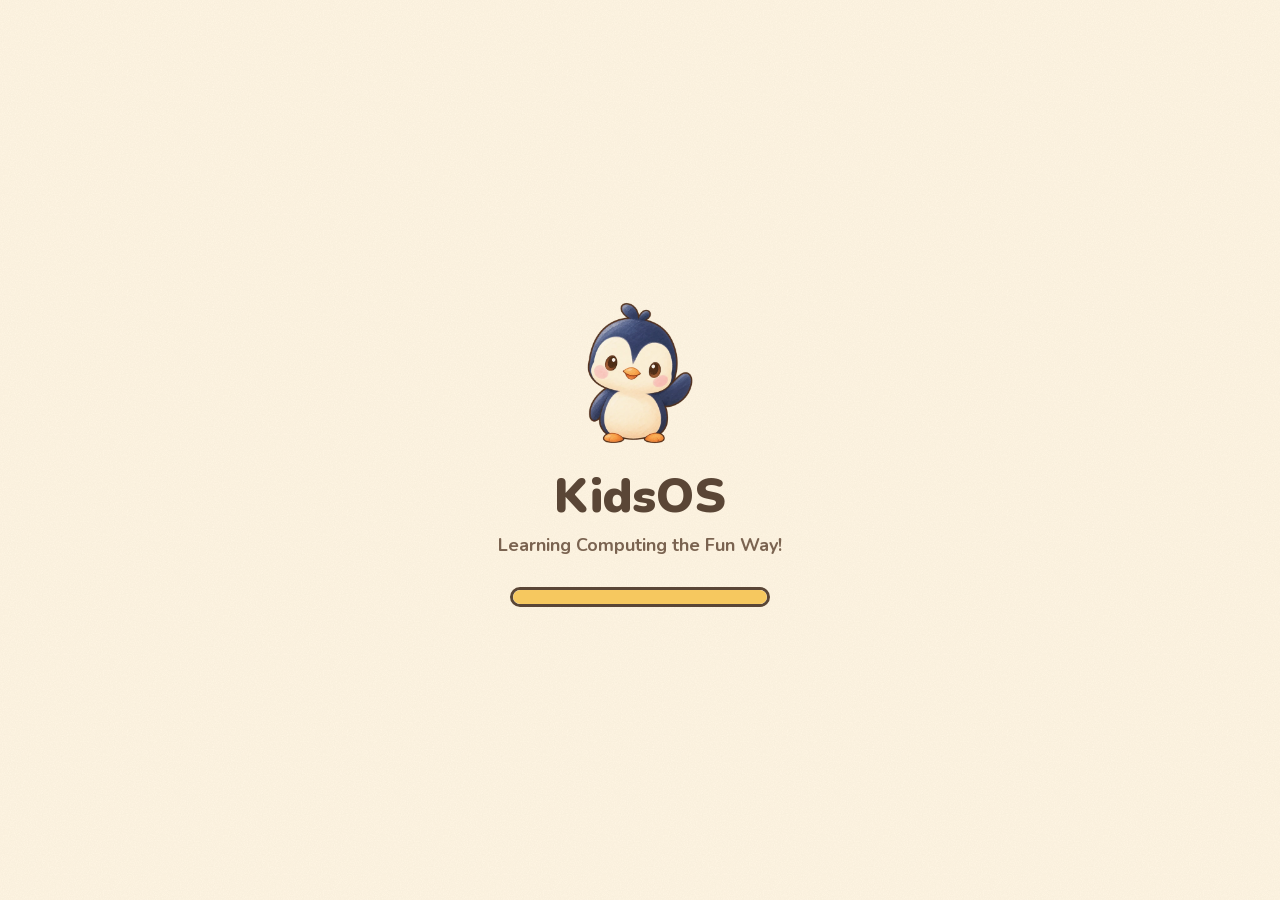
==== commit 0d3b9686: "WIP: painted wallpapers, penguin poses, and coin in the shell Art of Astra stages 4, 5, and 7: - 6 p" ====
--- a/index.html
+++ b/index.html
@@ -22,7 +22,7 @@
     <header id="top-bar">
       <div class="k-pill" id="hello"><img src="art/mascot/hello.webp" alt="" draggable="false"><span id="hello-text">Hello!</span></div>
       <span class="k-grow"></span>
-      <button class="k-pill k-coins" data-coins aria-label="Giggle Coins"><span class="k-coin">★</span><span class="k-coin-count">50</span></button>
+      <button class="k-pill k-coins" data-coins aria-label="Giggle Coins"><img class="k-coin" src="art/objects/coin.webp" alt="" draggable="false"><span class="k-coin-count">50</span></button>
       <div class="k-pill k-clock"><span class="clock-time">00:00</span><small class="clock-date">Mon 01 Jan</small></div>
     </header>
 
@@ -43,7 +43,7 @@
       </div>
       <div id="taskbar-center"></div>
       <div id="taskbar-right">
-        <button class="k-pill k-coins" data-coins aria-label="Giggle Coins"><span class="k-coin">★</span><span class="k-coin-count">50</span></button>
+        <button class="k-pill k-coins" data-coins aria-label="Giggle Coins"><img class="k-coin" src="art/objects/coin.webp" alt="" draggable="false"><span class="k-coin-count">50</span></button>
         <div id="taskbar-clock">
           <span id="clock-time" class="clock-time">00:00</span>
           <span id="clock-date" class="clock-date">Mon 01 Jan</span>
--- a/shell.css
+++ b/shell.css
@@ -88,7 +88,7 @@
 }
 /* A long press on a picture must not open the picture menu of the browser (save, share, search).
    The touch goes to the tile or the button that holds the picture. */
-.app-icon, #app-menu-btn img, #hello img, #boot-logo img, .update-popup-icon img, #panel-about img {
+.app-icon, .k-coin, #app-menu-btn img, #hello img, #boot-logo img, #shutdown-overlay img, .update-popup-icon img, #panel-about img {
   pointer-events: none; -webkit-touch-callout: none;
 }
 
@@ -120,11 +120,8 @@
 button.k-pill { cursor: pointer; touch-action: manipulation; }
 button.k-pill:active { transform: translateY(2px); box-shadow: 0 2px 0 var(--k-shadow); }
 .k-grow { flex: 1; min-width: 0; }
-.k-coin {
-  display: grid; place-items: center; width: 26px; height: 26px; border-radius: 50%;
-  background: var(--k-honey); border: 3px solid var(--k-line); color: var(--k-on-color);
-  font-size: 12px; line-height: 1;
-}
+/* Giggle Coin, file art/objects/coin.webp */
+.k-coin { display: block; flex: none; width: 32px; height: 32px; }
 .k-clock small { font: 600 14px var(--font); color: var(--k-ink-soft); }
 
 .desktop-icon { cursor: pointer; min-width: 0; }
@@ -214,7 +211,7 @@
 [data-mode="mouse"] #taskbar-center { flex: 1; display: flex; align-items: center; gap: 6px; padding: 0 8px; overflow: hidden; }
 [data-mode="mouse"] #taskbar-right { display: flex; align-items: center; gap: 10px; }
 [data-mode="mouse"] #taskbar-right .k-pill { height: 38px; padding: 0 12px; font-size: 15px; box-shadow: 0 2px 0 var(--k-shadow); }
-[data-mode="mouse"] #taskbar-right .k-coin { width: 20px; height: 20px; border-width: 2px; font-size: 10px; }
+[data-mode="mouse"] #taskbar-right .k-coin { width: 24px; height: 24px; }
 #app-menu-btn {
   display: flex; align-items: center; gap: 6px;
   padding: 5px 14px 5px 6px; border: 2px solid var(--k-line); border-radius: 12px;
@@ -271,7 +268,9 @@
 [data-mode="touch"] #desktop-icons {
   display: grid; align-content: safe center; padding: 4px 28px;
   overflow-x: hidden; overflow-y: auto; touch-action: pan-y;
-}
+  scrollbar-width: none; /* a scroll bar with a width changes the number of columns */
+}
+[data-mode="touch"] #desktop-icons::-webkit-scrollbar { display: none; }
 [data-mode="touch"] .desktop-icon { display: grid; justify-items: center; align-content: center; gap: 2px; }
 [data-mode="touch"] .desktop-icon span { padding: 3px 11px 4px; font-size: 15px; line-height: 1.35; }
 [data-mode="touch"] #desktop-icons.small-labels .desktop-icon span { padding: 3px 8px 4px; font-size: 13.5px; }
@@ -388,6 +387,7 @@
 }
 #shutdown-overlay.show { opacity: 1; pointer-events: all; }
 #shutdown-overlay small { font-size: 18px; font-weight: 600; color: #C9BFA8; }
+#shutdown-overlay img { display: block; width: 160px; height: 160px; margin: 0 auto 8px; }
 
 /* ---- Update popup ---- */
 .update-popup-overlay {
--- a/style.css
+++ b/style.css
@@ -1042,6 +1042,8 @@
   background-size: cover; background-position: center;
 }
 .wp-option.selected { border-color: var(--accent); }
+.wp-option { position: relative; overflow: hidden; }
+.wp-option b { position: absolute; left: 6px; bottom: 6px; padding: 1px 8px 2px; border-radius: 999px; background: rgba(255, 246, 227, 0.94); color: #5A4636; font-size: 12px; font-weight: 800; }
 
 /* Theme options */
 .theme-options {
